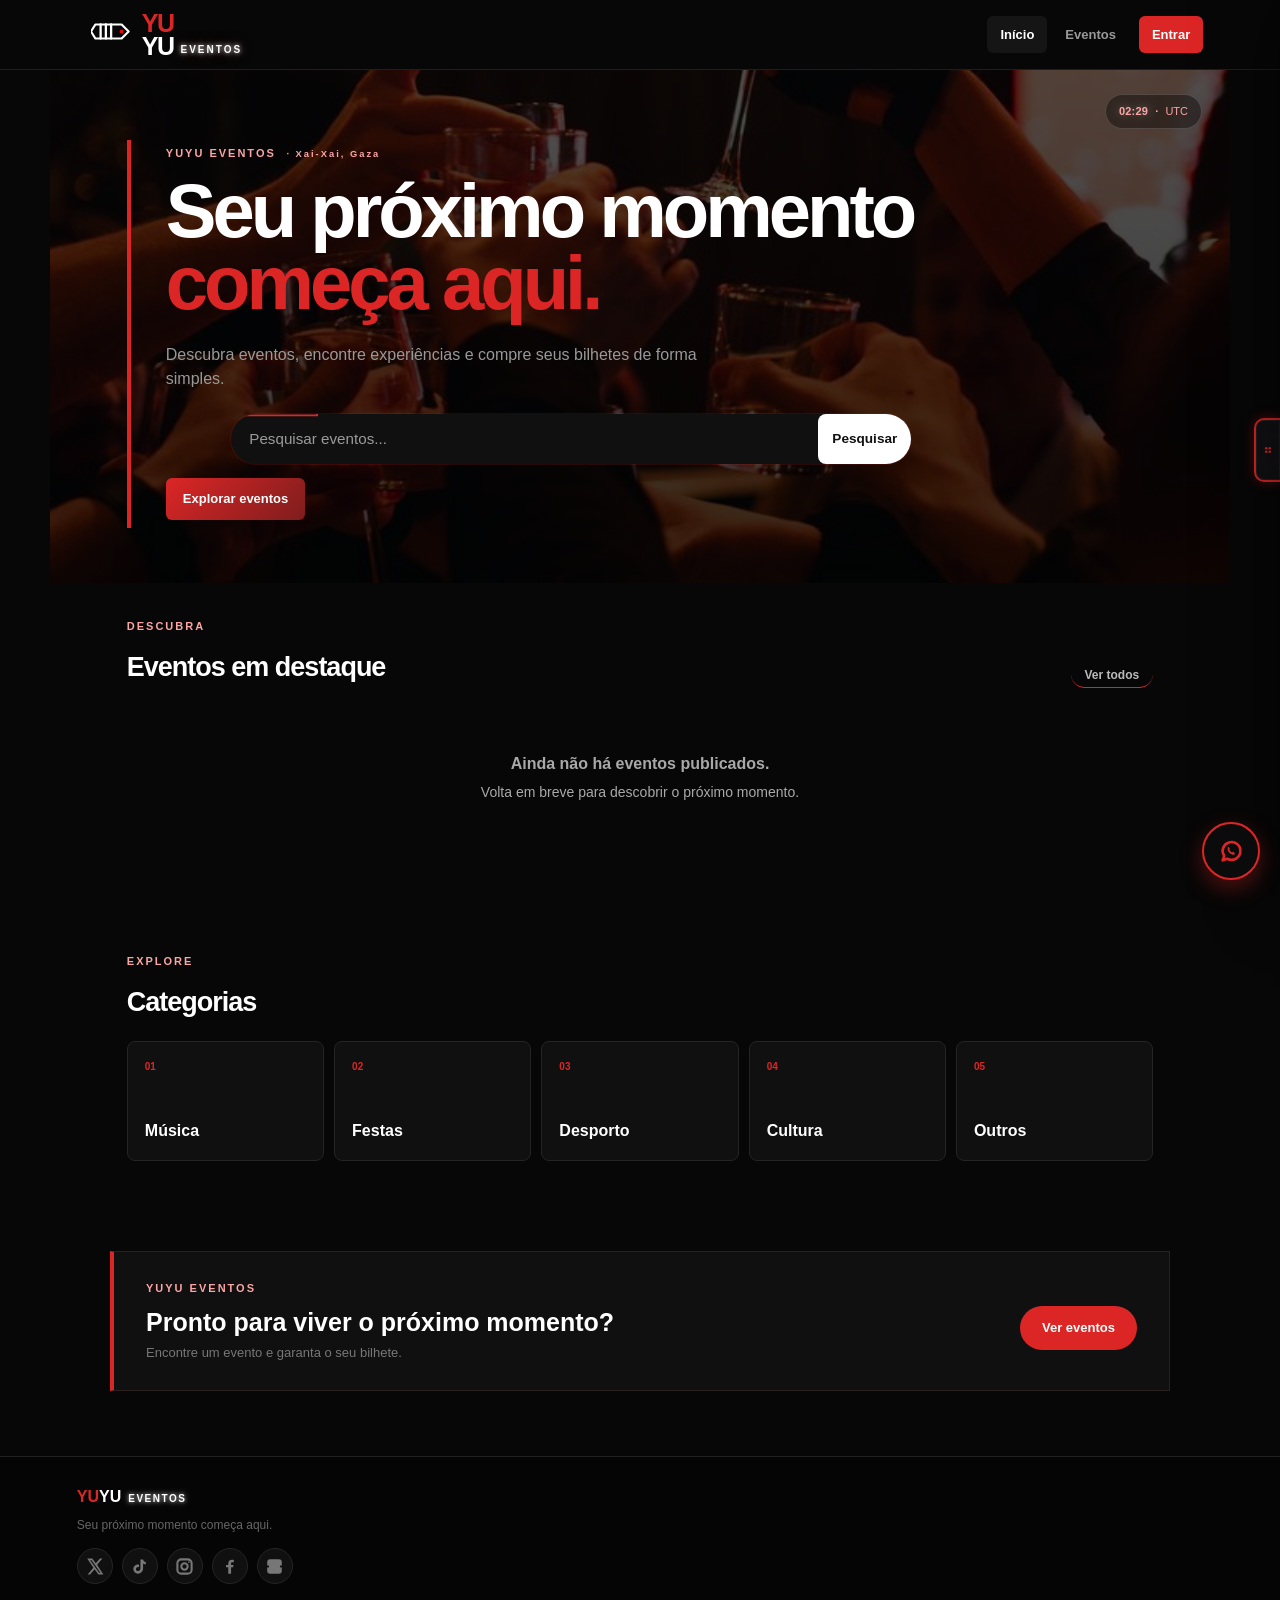
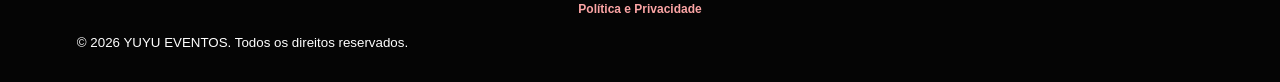
==== index.html @ 208d5412 "Menu: botao X para fechar" ====
<!DOCTYPE html>
<html lang="pt">
<head>
  <meta charset="UTF-8">
  <meta name="viewport" content="width=device-width, initial-scale=1.0">
  <meta name="description" content="YUYU EVENTOS — Seu próximo momento começa aqui.">
  <title>YUYU EVENTOS</title>
  <link rel="stylesheet" href="style.css?v=103">
</head>

<body>

  <header class="site-header">
    <a href="index.html" class="logo" aria-label="YUYU EVENTOS">
      <svg class="logo-mark" viewBox="0 0 48 40" aria-hidden="true">
        <path d="M5 8h30l8 8-8 8H5l-5-8 5-8Z"
              fill="none" stroke="currentColor" stroke-width="2.5"
              stroke-linejoin="round"/>
        <path d="M11 8v16M17 8v16M23 8v16"
              stroke="currentColor" stroke-width="2.6"
              stroke-linecap="round"/>
        <circle cx="35" cy="16" r="2.2" fill="#e50914"/>
      </svg>

      <span><b>YU</b><i>YU</i></span>
      <small>EVENTOS</small>
    </a>

    <nav class="desktop-nav">
      <a href="index.html" class="active">Início</a>
      <a href="eventos.html">Eventos</a>
      <a href="meus-bilhetes.html">Entrar</a>
  </nav>

    <button class="menu-toggle" id="menuToggle" aria-label="Abrir menu">
      <span></span>
      <span></span>
      <span></span>
    </button>
  </header>

  <nav class="mobile-menu" id="mobileMenu">
      <div class="menu-cabecalho">
    <div class="menu-cabecalho-logo">
      <strong><b>YU</b><i>YU</i></strong>
      <span>EVENTOS</span>
    </div>
    <button type="button" class="menu-fechar" id="menuFechar" aria-label="Fechar menu">
      <svg viewBox="0 0 24 24"><path d="M18 6 6 18M6 6l12 12"></path></svg>
    </button>
    <div class="menu-cabecalho-sub">Menu principal</div>
  </div>
  <a href="index.html" class="active">
      <svg viewBox="0 0 24 24" aria-hidden="true"><path d="M3 9l9-7 9 7v11a2 2 0 0 1-2 2H5a2 2 0 0 1-2-2z"></path><path d="M9 22V12h6v10"></path></svg>
      Início
    </a>
    <a href="eventos.html">
      <svg viewBox="0 0 24 24" aria-hidden="true"><rect x="3" y="4" width="18" height="18" rx="2"></rect><path d="M16 2v4M8 2v4M3 10h18"></path></svg>
      Eventos
    </a>
    <a href="meus-bilhetes.html">
      <svg viewBox="0 0 24 24" aria-hidden="true"><path d="M3 9a3 3 0 0 1 3-3h12a3 3 0 0 1 3 3v1a2 2 0 0 0 0 4v1a3 3 0 0 1-3 3H6a3 3 0 0 1-3-3v-1a2 2 0 0 0 0-4V9z"></path><path d="M14 6v12"></path></svg>
      Entrar
    </a>

    <button type="button" class="menu-acordeao-toggle" id="menuCatToggle" aria-expanded="false">
      <span>Categorias</span>
      <svg viewBox="0 0 24 24" class="menu-acordeao-svg" aria-hidden="true">
        <path d="M6 9l6 6 6-6"></path>
      </svg>
    </button>

    <div class="menu-acordeao-conteudo" id="menuCatConteudo">
      <a href="eventos.html?categoria=musica">
        <svg viewBox="0 0 24 24" aria-hidden="true"><path d="M9 18V5l12-2v13"></path><circle cx="6" cy="18" r="3"></circle><circle cx="18" cy="16" r="3"></circle></svg>
        Música
      </a>
      <a href="eventos.html?categoria=festas">
        <svg viewBox="0 0 24 24" aria-hidden="true"><path d="M2 22l3-9 9-9 4 4-9 9-7 5z"></path><path d="M14 4l3 3"></path><path d="M18 2l4 4"></path></svg>
        Festas
      </a>
      <a href="eventos.html?categoria=desporto">
        <svg viewBox="0 0 24 24" aria-hidden="true"><circle cx="12" cy="12" r="10"></circle><path d="M2 12h20M12 2a15 15 0 0 1 0 20M12 2a15 15 0 0 0 0 20"></path></svg>
        Desporto
      </a>
      <a href="eventos.html?categoria=cultura">
        <svg viewBox="0 0 24 24" aria-hidden="true"><path d="M12 3l8 4-8 4-8-4 8-4z"></path><path d="M4 11l8 4 8-4"></path><path d="M4 15l8 4 8-4"></path></svg>
        Cultura
      </a>
    </div>

    <a href="politica.html" class="menu-link-politica">
      <svg viewBox="0 0 24 24" aria-hidden="true">
        <path d="M14 2H6a2 2 0 0 0-2 2v16a2 2 0 0 0 2 2h12a2 2 0 0 0 2-2V8z"></path>
        <path d="M14 2v6h6"></path>
        <path d="M9 15l2 2 4-4"></path>
      </svg>
      Política e Privacidade
    </a>

    <div class="menu-footer">
      <div class="footer-logo">
        <strong><b>YU</b><i>YU</i></strong>
        <span>EVENTOS</span>
      </div>

      <p class="menu-footer-tag">Seu próximo momento começa aqui.</p>

      <div class="footer-links">
        <button type="button" aria-label="X" title="X">
          <svg viewBox="0 0 24 24" aria-hidden="true"><path d="M18.9 2H22l-6.77 7.74L23.2 22h-6.24l-4.89-6.39L6.48 22H3.36l7.24-8.28L2.8 2h6.4l4.42 5.84L18.9 2Zm-1.1 17.9h1.73L8.28 3.98H6.43L17.8 19.9Z"/></svg>
        </button>
        <button type="button" aria-label="TikTok" title="TikTok">
          <svg viewBox="0 0 24 24" aria-hidden="true"><path d="M16.6 3c.3 1.8 1.3 3 3.4 3.2v3.1c-1.3-.1-2.5-.5-3.5-1.2v6.2c0 4.1-2.8 6.7-6.4 6.7-3.5 0-5.9-2.5-5.9-5.7 0-3.4 2.7-5.9 6.2-5.9.3 0 .7 0 1 .1v3.2c-.3-.1-.6-.2-1-.2-1.6 0-2.9 1-2.9 2.7 0 1.5 1.1 2.6 2.7 2.6 1.8 0 3-1.2 3-3.5V3h3.4Z"/></svg>
        </button>
        <button type="button" aria-label="Instagram" title="Instagram">
          <svg viewBox="0 0 24 24" fill="none" aria-hidden="true">
            <rect x="3" y="3" width="18" height="18" rx="5" stroke="currentColor" stroke-width="2.6"/>
            <circle cx="12" cy="12" r="4" stroke="currentColor" stroke-width="2.6"/>
            <circle cx="17.5" cy="6.5" r="1" fill="currentColor"/>
          </svg>
        </button>
        <button type="button" aria-label="Facebook" title="Facebook">
          <svg viewBox="0 0 24 24" aria-hidden="true"><path d="M14 21v-8h2.7l.4-3H14V8.1c0-.9.3-1.6 1.7-1.6h1.8V3.8c-.8-.1-1.6-.2-2.4-.2-2.8 0-4.7 1.7-4.7 4.8V10H7.6v3h2.8v8H14Z"/></svg>
        </button>
      </div>

      <small class="menu-footer-copy">© 2026 YUYU EVENTOS. Todos os direitos reservados.</small>
    </div>
  </nav>

  <main>

    <section class="hero">
      <div class="hero-location" id="heroLocation">
        <span class="hero-location-time" id="heroTime">--:--</span>
        <span class="hero-location-separator">·</span>
        <span id="heroPlace">TESTE GPS...</span>
      </div>

      <div class="hero-content">
        <span class="hero-label">YUYU EVENTOS</span>

        <h1>
          Seu próximo momento
          <strong>começa aqui.</strong>
        </h1>

        <p>
          Descubra eventos, encontre experiências
          e compre seus bilhetes de forma simples.
        </p>

        <form class="search-box" id="searchForm">
          <input
            type="search"
            id="searchInput"
            placeholder="Pesquisar eventos..."
            autocomplete="off"
          >
          <button type="submit">Pesquisar</button>
        </form>

        <a href="eventos.html" class="hero-button">
          Explorar eventos
        </a>
      </div>
    </section>

    <section class="section">
      <div class="section-heading">
        <div>
          <span class="section-label">DESCUBRA</span>
          <h2>Eventos em destaque</h2>
        </div>

        <a href="eventos.html" class="see-all">Ver todos</a>
      </div>

      <div class="events-grid" id="featuredEvents">
      </div>
    </section>

    <section class="categories">
      <div class="section-heading">
        <div>
          <span class="section-label">EXPLORE</span>
          <h2>Categorias</h2>
        </div>
      </div>

      <div class="categories-grid">
        <a href="eventos.html?categoria=musica" class="category-card">
          <span>01</span>
          <h3>Música</h3>
        </a>

        <a href="eventos.html?categoria=festas" class="category-card">
          <span>02</span>
          <h3>Festas</h3>
        </a>

        <a href="eventos.html?categoria=desporto" class="category-card">
          <span>03</span>
          <h3>Desporto</h3>
        </a>

        <a href="eventos.html?categoria=cultura" class="category-card">
          <span>04</span>
          <h3>Cultura</h3>
        </a>

        <a href="eventos.html?categoria=outros" class="category-card">
          <span>05</span>
          <h3>Outros</h3>
        </a>
      </div>
    </section>

    <section class="cta-section">
      <div>
        <span class="section-label">YUYU EVENTOS</span>
        <h2>Pronto para viver o próximo momento?</h2>
        <p>Encontre um evento e garanta o seu bilhete.</p>
      </div>

      <a href="eventos.html" class="hero-button">
        Ver eventos
      </a>
    </section>

  </main>

  

    <footer class="site-footer">
    <div class="footer-logo">
      <strong><b>YU</b><i>YU</i></strong>
      <span>EVENTOS</span>
    </div>
    <p>Seu próximo momento começa aqui.</p>
    <div class="footer-links">
      <button type="button" aria-label="X" title="X">
        <svg viewBox="0 0 24 24" aria-hidden="true"><path d="M18.9 2H22l-6.77 7.74L23.2 22h-6.24l-4.89-6.39L6.48 22H3.36l7.24-8.28L2.8 2h6.4l4.42 5.84L18.9 2Zm-1.1 17.9h1.73L8.28 3.98H6.43L17.8 19.9Z"/></svg>
      </button>
      <button type="button" aria-label="TikTok" title="TikTok">
        <svg viewBox="0 0 24 24" aria-hidden="true"><path d="M16.6 3c.3 1.8 1.3 3 3.4 3.2v3.1c-1.3-.1-2.5-.5-3.5-1.2v6.2c0 4.1-2.8 6.7-6.4 6.7-3.5 0-5.9-2.5-5.9-5.7 0-3.4 2.7-5.9 6.2-5.9.3 0 .7 0 1 .1v3.2c-.3-.1-.6-.2-1-.2-1.6 0-2.9 1-2.9 2.7 0 1.5 1.1 2.6 2.7 2.6 1.8 0 3-1.2 3-3.5V3h3.4Z"/></svg>
      </button>
      <button type="button" aria-label="Instagram" title="Instagram">
        <svg viewBox="0 0 24 24" fill="none" aria-hidden="true">
          <rect x="3" y="3" width="18" height="18" rx="5" stroke="currentColor" stroke-width="2.6"/>
          <circle cx="12" cy="12" r="4" stroke="currentColor" stroke-width="2.6"/>
          <circle cx="17.5" cy="6.5" r="1" fill="currentColor"/>
        </svg>
      </button>
      <button type="button" aria-label="Facebook" title="Facebook">
        <svg viewBox="0 0 24 24" aria-hidden="true"><path d="M14 21v-8h2.7l.4-3H14V8.1c0-.9.3-1.6 1.7-1.6h1.8V3.8c-.8-.1-1.6-.2-2.4-.2-2.8 0-4.7 1.7-4.7 4.8V10H7.6v3h2.8v8H14Z"/></svg>
      </button>
      <button type="button" aria-label="Meus bilhetes" title="Meus bilhetes" onclick="window.location.href='meus-bilhetes.html'">
        <svg viewBox="0 0 24 24" fill="none" aria-hidden="true">
          <path d="M4 6.5A2.5 2.5 0 0 1 6.5 4h11A2.5 2.5 0 0 1 20 6.5v3a2 2 0 0 0 0 5v3a2.5 2.5 0 0 1-2.5 2.5h-11A2.5 2.5 0 0 1 4 17.5v-3a2 2 0 0 0 0-5v-3Z" stroke="currentColor" stroke-width="2.5"/>
          <path d="M9 8v8M12 8v8M15 8v8" stroke="currentColor" stroke-width="2.2"/>
        </svg>
      </button>
    </div>
    <a href="politica.html" class="footer-legal">Política e Privacidade</a>
    <small>© 2026 YUYU EVENTOS. Todos os direitos reservados.</small>
  </footer>

<script src="https://cdn.jsdelivr.net/npm/tesseract.js@5/dist/tesseract.min.js"></script>
<script src="index-eventos.js?v=300"></script>
<script src="viewer.js?v=1"></script>
<script src="nav-cliente.js?v=2"></script>
<script src="main.js?v=3"></script>

  <!-- Janela de chat WhatsApp -->
  <div class="whatsapp-chat" id="whatsappChat" aria-hidden="true">
    <div class="whatsapp-chat-header">
      <div>
        <strong>YUYU CHAT</strong>
        <span>Fale com a YUYU EVENTOS</span>
      </div>
      <button type="button" id="closeWhatsappChat" aria-label="Fechar">×</button>
    </div>

    <div class="whatsapp-chat-body">
      <p>Olá! Como podemos ajudar?</p>

      <div class="whatsapp-composer">
        <textarea
          id="whatsappMessage"
          placeholder="Escreva a sua pergunta ou mensagem..."
          maxlength="1000"
        ></textarea>

        <button type="button" id="sendWhatsappMessage" aria-label="Enviar mensagem">
          <svg viewBox="0 0 24 24" aria-hidden="true">
            <path
              d="M4 4.8L20 12 4 19.2 7.2 12 4 4.8Z"
              fill="currentColor"
            />
            <path
              d="M7.2 12H19"
              fill="none"
              stroke="currentColor"
              stroke-width="2.2"
              stroke-linecap="round"
            />
          </svg>
        </button>
      </div>
    </div>
  </div>

  <button class="floating-message" aria-label="Enviar mensagem">
    <svg viewBox="0 0 24 24" fill="none" xmlns="http://www.w3.org/2000/svg" aria-hidden="true">
      <path d="M20.5 11.5a8.5 8.5 0 0 1-12.55 7.46L3.5 20.5l1.54-4.24A8.5 8.5 0 1 1 20.5 11.5Z"
        stroke="currentColor" stroke-width="2.5" stroke-linecap="round" stroke-linejoin="round"/>
      <path d="M8.2 7.8c.3-.4.65-.4.95-.1l1.05 1.05c.25.25.3.55.12.85l-.45.75c.55 1.1 1.45 2 2.55 2.55l.75-.45c.3-.18.6-.13.85.12l1.05 1.05c.3.3.3.65-.1.95-.55.45-1.2.7-1.9.5-2.25-.65-4.15-2.55-4.8-4.8-.2-.7.05-1.35.5-1.9Z"
        fill="currentColor"/>
    </svg>
  </button>

<script src="temas.js?v=2"></script>
<script src="hero-config.js?v=2"></script>
<script src="edge-panel.js?v=5"></script>

<script>
  (function () {
    var btn = document.getElementById('menuCatToggle');
    var cont = document.getElementById('menuCatConteudo');
    if (!btn || !cont) return;
    btn.addEventListener('click', function (ev) {
      ev.preventDefault();
      ev.stopPropagation();
      var aberto = cont.classList.toggle('is-aberto');
      btn.classList.toggle('is-aberto', aberto);
      btn.setAttribute('aria-expanded', aberto ? 'true' : 'false');
    });
  })();
</script>
</body>
</html>
---- style.css ----
/* ===== SISTEMA DE TEMAS ===== */
:root,
html[data-tema="vermelho"] {
  --cor-primaria: #dc2626;
  --cor-escura: #7f1d1d;
  --cor-clara: #fca5a5;
  --cor-brilho: rgba(220, 38, 38, .35);
  --rgb-primaria: 220, 38, 38;
  --cor-pulse: rgba(220, 38, 38, 0.75);
}

html[data-tema="laranja"] {
  --cor-primaria: #f97316;
  --cor-escura: #9a3412;
  --cor-clara: #fdba74;
  --cor-brilho: rgba(249, 115, 22, .35);
  --rgb-primaria: 249, 115, 22;
}

html[data-tema="castanho"] {
  --cor-primaria: #a16207;
  --cor-escura: #713f12;
  --cor-clara: #fde047;
  --cor-brilho: rgba(161, 98, 7, .35);
  --rgb-primaria: 161, 98, 7;
}



html[data-tema="azul"] {
  --cor-primaria: #2563eb;
  --cor-escura: #1e3a8a;
  --cor-clara: #93c5fd;
  --cor-brilho: rgba(37, 99, 235, .35);
  --rgb-primaria: 37, 99, 235;
}

:root {
  --bg: #070707;
  --card: #111111;
  --card-2: #151515;
  --border: #252525;
  --red: var(--cor-primaria, #dc2626);
  --white: #ffffff;
  --muted: #929292;
}

* {
  box-sizing: border-box;
  margin: 0;
  padding: 0;
}

html {
  scroll-behavior: smooth;
}

body {
  background: var(--bg);
  color: var(--white);
  font-family: Arial, Helvetica, sans-serif;
  line-height: 1.5;
}

a {
  color: inherit;
  text-decoration: none;
  border-radius: 999px;
  padding: 6px 14px;
}

button,
input {
  font: inherit;
}

/* HEADER */

.site-header {
  height: 70px;
  padding: 0 6%;
  display: flex;
  align-items: center;
  justify-content: space-between;
  border-bottom: 1px solid #1e1e1e;
  background: #070707;
  position: sticky;
  top: 0;
  z-index: 100;
}

.logo {
  display: flex;
  align-items: baseline;
  gap: 8px;
}

.logo span {
  font-size: 25px;
  font-weight: 900;
  letter-spacing: -1.5px;
}

.logo span b {
  color: var(--red);
}

.logo span i {
  color: white;
  font-style: normal;
}

.logo small {
  color: #aaa;
  font-size: 10px;
  font-weight: 800;
  letter-spacing: 2px;
}

.desktop-nav {
  display: flex;
  gap: 5px;
  align-items: center;
}

.desktop-nav a {
  color: #999;
  padding: 9px 13px;
  border-radius: 6px;
  font-size: 13px;
  font-weight: 700;
}

.desktop-nav a:hover,
.desktop-nav a.active {
  color: white;
  background: #151515;
}

.desktop-nav a:last-child {
  background: var(--red);
  color: white;
  margin-left: 5px;
}

.menu-toggle {
  display: none;
  width: 42px;
  height: 40px;
  background: #111;
  border: 1px solid #292929;
  border-radius: 7px;
  padding: 9px;
}

.menu-toggle span {
  display: block;
  height: 2px;
  background: white;
  margin: 5px 0;
}

/* MOBILE MENU */

.mobile-menu {
  display: none;
}

/* HERO */

.hero {
  max-width: 1180px;
  margin: auto;
  padding: 70px 6% 55px;
}

.hero-content {
  max-width: 850px;
  border-left: 4px solid var(--red);
  padding: 5px 0 8px 35px;
}

.hero-label,
.section-label {
  display: block;
  color: var(--red);
  font-size: 11px;
  font-weight: 900;
  letter-spacing: 2px;
  margin-bottom: 13px;
}

.hero h1 {
  max-width: 780px;
  font-size: clamp(44px, 7vw, 76px);
  line-height: .96;
  letter-spacing: -4px;
  font-weight: 900;
}

.hero h1 strong {
  display: block;
  color: var(--red);
}

.hero p {
  max-width: 570px;
  color: #999;
  margin: 23px 0;
  font-size: 16px;
}

/* SEARCH */

.search-box {
  max-width: 610px;
  height: 50px;
  display: flex;
  border: 1px solid #303030;
  background: #101010;
  border-radius: 7px;
  overflow: hidden;
}

.search-box input {
  flex: 1;
  min-width: 0;
  border: 0;
  outline: 0;
  background: transparent;
  color: white;
  padding: 0 15px;
}

.search-box input::placeholder {
  color: #666;
}

.search-box button {
  border: 0;
  background: var(--red);
  color: white;
  padding: 0 19px;
  font-weight: 800;
  cursor: pointer;
}

.hero-button,
.hero-button:visited,
.hero-button:hover,
.hero-button:active {
  display: inline-block;
  margin-top: 14px;
  background: var(--red) !important;
  color: #fff !important;
  padding: 11px 17px;
  border-radius: 6px;
  font-size: 13px;
  font-weight: 900;
  text-decoration: none;
}

/* SECTIONS */

.section {
  max-width: 1180px;
  margin: auto;
  padding: 35px 6%;
}

.section-heading {
  display: flex;
  justify-content: space-between;
  align-items: end;
  margin-bottom: 18px;
}

.section-heading h2 {
  font-size: 27px;
  letter-spacing: -1px;
}

.see-all {
  color: #bbb;
  font-size: 12px;
  font-weight: 800;
  border-bottom: 1px solid var(--red);
  padding-bottom: 3px;
}

/* EVENTS */

.events-grid {
  display: grid;
  grid-template-columns: repeat(2, 1fr);
  gap: 15px;
}

.event-card {
  display: grid;
  grid-template-columns: 190px 1fr;
  min-height: 205px;
  background: var(--card);
  border: 1px solid var(--border);
  border-radius: 9px;
  overflow: hidden;
  transition: .2s;
}

.event-card:hover {
  border-color: #444;
  transform: translateY(-2px);
}

.event-image {
  min-height: 205px;
  display: flex;
  align-items: end;
  padding: 14px;
  background:
    linear-gradient(145deg, #252525, #0d0d0d);
  position: relative;
}

.event-image::before {
  content: "";
  position: absolute;
  width: 80px;
  height: 80px;
  border: 14px solid var(--red);
  border-radius: 50%;
  top: 35px;
  left: 40px;
  opacity: .8;
}

.event-image span {
  position: relative;
  z-index: 2;
  color: white;
  font-size: 9px;
  font-weight: 900;
  letter-spacing: 1px;
}

.event-info {
  padding: 19px;
  display: flex;
  flex-direction: column;
}

.event-category {
  color: var(--red);
  font-size: 10px;
  font-weight: 900;
  text-transform: uppercase;
  letter-spacing: 1px;
}

.event-info h3 {
  font-size: 20px;
  margin: 7px 0 8px;
  line-height: 1.1;
}

.event-meta {
  color: #777;
  font-size: 12px;
}

.event-bottom {
  margin-top: auto;
  padding-top: 15px;
  display: flex;
  justify-content: space-between;
  align-items: center;
}

.event-bottom strong {
  font-size: 15px;
}

.event-bottom a {
  background: #202020;
  padding: 8px 11px;
  border-radius: 5px;
  font-size: 10px;
  font-weight: 900;
}

.event-bottom a:hover {
  background: var(--red);
}

/* CATEGORIES */

.categories {
  max-width: 1180px;
  margin: auto;
  padding: 35px 6%;
}

.categories-grid {
  display: grid;
  grid-template-columns: repeat(5, 1fr);
  gap: 10px;
}

.category-card {
  min-height: 120px;
  padding: 17px;
  border: 1px solid #242424;
  background: #101010;
  border-radius: 8px;
  display: flex;
  flex-direction: column;
  justify-content: space-between;
  transition: .2s;
}

.category-card span {
  color: var(--red);
  font-size: 10px;
  font-weight: 900;
}

.category-card h3 {
  font-size: 16px;
}

.category-card:hover {
  border-color: var(--red);
  background: #151515;
}

/* CTA */

.cta-section {
  max-width: 1060px;
  margin: 55px auto 65px;
  padding: 28px 32px;
  border: 1px solid #2a2020;
  border-left: 4px solid var(--red);
  background: #101010;
  display: flex;
  align-items: center;
  justify-content: space-between;
  gap: 25px;
}

.cta-section h2 {
  font-size: 25px;
  line-height: 1.1;
  margin-bottom: 6px;
}

.cta-section p {
  color: #777;
  font-size: 13px;
}

/* FOOTER */

.site-footer {
  border-top: 1px solid #202020;
  padding: 28px 6%;
  background: #050505;
}

.footer-logo {
  display: flex;
  gap: 7px;
  align-items: baseline;
  margin-bottom: 7px;
}

.footer-logo strong {
  color: var(--red);
}

.footer-logo span {
  color: #aaa;
  font-size: 10px;
  font-weight: 800;
  letter-spacing: 1.5px;
}

.site-footer p {
  color: #666;
  font-size: 12px;
}

.footer-links {
  display: flex;
  gap: 14px;
  margin-top: 13px;
}

.footer-links a {
  color: #777;
  font-size: 11px;
}

/* MOBILE */

@media (max-width: 800px) {

  .site-header {
    height: 62px;
    padding: 0 16px;
  }

  .desktop-nav {
    display: none;
  }

  .menu-toggle {
    display: block;
  }

.hero {
    padding: 45px 18px 30px;
  }

  .hero-content {
    padding-left: 22px;
  }

  .hero h1 {
    font-size: 47px;
    letter-spacing: -2.5px;
  }

  .hero p {
    font-size: 14px;
  }

  .section,
  .categories {
    padding-left: 18px;
    padding-right: 18px;
  }

  .events-grid {
    grid-template-columns: 1fr;
  }

  .categories-grid {
    grid-template-columns: repeat(2, 1fr);
  }

  .cta-section {
    margin-left: 18px;
    margin-right: 18px;
    padding: 24px;
    display: block;
  }

  .cta-section .hero-button {
    margin-top: 18px;
  }
}

@media (max-width: 480px) {

  .logo span {
    font-size: 21px;
  }

  .logo small {
    font-size: 8px;
  }

  .hero h1 {
    font-size: 40px;
  }

  .search-box {
    height: 47px;
  }

  .search-box button {
    padding: 0 12px;
    font-size: 12px;
  }

  .event-card {
    grid-template-columns: 115px 1fr;
  }

  .event-image {
    min-height: 175px;
  }

  .event-info {
    padding: 14px;
  }

  .event-info h3 {
    font-size: 16px;
  }

  .event-meta {
    font-size: 11px;
  }

  .categories-grid {
    gap: 8px;
  }

  .category-card {
    min-height: 90px;
  }
}

/* BOTÃO FLUTUANTE DE MENSAGEM */

.floating-message {
  position: fixed;
  right: 20px;
  bottom: 20px;
  z-index: 9999;

  width: 58px;
  height: 58px;

  border: 2px solid var(--cor-primaria, #dc2626);
  border-radius: 50%;

  background: #0b0b0b;
  color: var(--cor-primaria, #dc2626);

  display: flex;
  align-items: center;
  justify-content: center;

  cursor: pointer;

  box-shadow: 0 8px 25px rgba(0, 0, 0, .5);

  transition:
    transform .2s ease,
    background .2s ease,
    box-shadow .2s ease;
}

.floating-message svg {
  width: 25px;
  height: 25px;
}

.floating-message:hover {
  background: var(--cor-primaria, #dc2626);
  color: #ffffff;
  transform: translateY(-3px);
  box-shadow: 0 10px 30px rgba(var(--rgb-primaria, 220, 38, 38), .3);
}

.floating-message:active {
  transform: scale(.94);
}

@media (max-width: 480px) {
  .floating-message {
    width: 52px;
    height: 52px;
    right: 15px;
    bottom: 15px;
  }

  .floating-message svg {
    width: 22px;
    height: 22px;
  }
}

.floating-message {
  overflow: hidden;
  isolation: isolate;
}

.floating-message::before {
  content: "";
  position: absolute;
  width: 90px;
  height: 90px;
  border-radius: 50%;
  background:
    repeating-conic-gradient(
      from 0deg,
      var(--cor-primaria, #dc2626) 0deg 5deg,
      transparent 5deg 13deg
    );
  animation: blackhole-spin 4s linear infinite;
  z-index: -2;
}

.floating-message::after {
  content: "";
  position: absolute;
  width: 34px;
  height: 34px;
  border-radius: 50%;
  background: #000;
  box-shadow:
    0 0 8px var(--cor-primaria, #dc2626),
    0 0 16px rgba(var(--rgb-primaria, 220, 38, 38), .8);
  z-index: -1;
}

.floating-message svg {
  position: relative;
  z-index: 2;
}

@keyframes blackhole-spin {
  from {
    transform: rotate(0deg);
  }

  to {
    transform: rotate(360deg);
  }
}

.footer-links {
  display: flex;
  align-items: center;
  gap: 9px;
  margin-top: 14px;
}

.footer-links a {
  width: 36px;
  height: 36px;
  display: flex;
  align-items: center;
  justify-content: center;
  color: #777;
  background: #101010;
  border: 1px solid #252525;
  border-radius: 50%;
  transition: .2s ease;
}

.footer-links a:hover {
  color: var(--red);
  border-color: var(--red);
  transform: translateY(-2px);
}

.footer-links svg {
  width: 17px;
  height: 17px;
  fill: currentColor;
}

.footer-links a:nth-child(3) svg {
  fill: none;
}

@media (max-width: 480px) {
  .footer-links a {
    width: 34px;
    height: 34px;
  }

  .footer-links svg {
    width: 16px;
    height: 16px;
  }
}

.footer-logo strong b {
  color: var(--red);
  font-style: normal;
}

.footer-logo strong i {
  color: #fff;
  font-style: normal;
}

.footer-logo span {
  color: #fff;
}

.search-box {
  border-radius: 999px;
  overflow: hidden;
}

.search-box input {
  border-radius: 999px 0 0 999px;
}

.search-box button {
  border-radius: 0 999px 999px 0;
}

.search-box {
  border: 2px solid var(--red);
  box-shadow: 0 0 0 1px rgba(var(--rgb-primaria, 220, 38, 38), .15);
}

.search-box:focus-within {
  box-shadow: 0 0 0 2px rgba(var(--rgb-primaria, 220, 38, 38), .18);
}

.search-box {
  position: relative;
  border: none;
  overflow: hidden;
}

.search-box::before {
  content: "";
  position: absolute;
  width: 70px;
  height: 2px;
  background: var(--cor-primaria, #dc2626);
  border-radius: 999px;
  top: 0;
  left: 0;
  z-index: 5;
  animation: search-line 4s linear infinite;
}

@keyframes search-line {
  0% {
    left: 0;
    top: 0;
    width: 70px;
    height: 2px;
  }

  24% {
    left: calc(100% - 70px);
    top: 0;
    width: 70px;
    height: 2px;
  }

  25% {
    left: calc(100% - 2px);
    top: 0;
    width: 2px;
    height: 70px;
  }

  49% {
    left: calc(100% - 2px);
    top: calc(100% - 70px);
    width: 2px;
    height: 70px;
  }

  50% {
    left: calc(100% - 70px);
    top: calc(100% - 2px);
    width: 70px;
    height: 2px;
  }

  74% {
    left: 0;
    top: calc(100% - 2px);
    width: 70px;
    height: 2px;
  }

  75% {
    left: 0;
    top: calc(100% - 70px);
    width: 2px;
    height: 70px;
  }

  99% {
    left: 0;
    top: 0;
    width: 2px;
    height: 70px;
  }

  100% {
    left: 0;
    top: 0;
    width: 70px;
    height: 2px;
  }
}
  50% {
    left: calc(100% - 70px);
    top: calc(100% - 2px);
  }
  75% {
    left: 0;
    top: calc(100% - 2px);
  }
  100% {
    left: 0;
    top: 0;
  }
}

/* Linha vermelha seguindo perfeitamente a curva da pesquisa */
.search-box {
  position: relative;
  border: 2px solid transparent;
  border-radius: 999px;
  overflow: hidden;
  isolation: isolate;
}

.search-box::before {
  content: "";
  position: absolute;
  inset: -2px;
  border-radius: inherit;
  padding: 2px;
  background: conic-gradient(
    from 0deg,
    transparent 0deg 345deg,
    var(--cor-primaria, #dc2626) 345deg 360deg
  );
  -webkit-mask:
    linear-gradient(#000 0 0) content-box,
    linear-gradient(#000 0 0);
  -webkit-mask-composite: xor;
  mask-composite: exclude;
  animation: search-border-spin 3s linear infinite;
  pointer-events: none;
  z-index: 5;
}

@keyframes search-border-spin {
  to {
    transform: rotate(360deg);
  }
}

.search-box input,
.search-box button {
  position: relative;
  z-index: 2;
}


/* CORREÇÃO FINAL DA LINHA DA PESQUISA */
.search-box::before {
  content: "";
  position: absolute;
  inset: 0;
  width: 100%;
  height: 100%;
  border-radius: 999px;
  padding: 2px;
  background: conic-gradient(
    from 0deg,
    transparent 0deg,
    transparent 330deg,
    var(--cor-primaria, #dc2626) 350deg,
    var(--cor-primaria, #dc2626) 360deg
  );
  -webkit-mask:
    linear-gradient(#fff 0 0) content-box,
    linear-gradient(#fff 0 0);
  -webkit-mask-composite: xor;
  mask-composite: exclude;
  animation: search-border 3s linear infinite;
  pointer-events: none;
  z-index: 10;
}

@keyframes search-border {
  to {
    transform: rotate(360deg);
  }
}

.search-box input,
.search-box button {
  position: relative;
  z-index: 11;
}


/* REMOVE EFEITOS ANTIGOS DA LINHA */
.search-box::before {
  content: "";
  position: absolute;
  top: 0;
  left: -70px;
  width: 70px;
  height: 2px;
  background: var(--cor-primaria, #dc2626);
  border-radius: 999px;
  z-index: 20;
  animation: linha-contorno 4s linear infinite;
  pointer-events: none;
}

@keyframes linha-contorno {
  0% {
    left: 0;
    top: 0;
    width: 70px;
    height: 2px;
  }

  23% {
    left: calc(100% - 70px);
    top: 0;
    width: 70px;
    height: 2px;
  }

  25% {
    left: calc(100% - 2px);
    top: 2px;
    width: 2px;
    height: 30px;
  }

  48% {
    left: calc(100% - 2px);
    top: calc(100% - 32px);
    width: 2px;
    height: 30px;
  }

  50% {
    left: calc(100% - 70px);
    top: calc(100% - 2px);
    width: 70px;
    height: 2px;
  }

  73% {
    left: 0;
    top: calc(100% - 2px);
    width: 70px;
    height: 2px;
  }

  75% {
    left: 0;
    top: calc(100% - 32px);
    width: 2px;
    height: 30px;
  }

  98% {
    left: 0;
    top: 0;
    width: 2px;
    height: 30px;
  }

  100% {
    left: 0;
    top: 0;
    width: 70px;
    height: 2px;
  }
}


/* LINHA PEQUENA SEGUINDO O CONTORNO ARREDONDADO */
.search-box::before {
  content: "";
  position: absolute;
  width: 55px;
  height: 2px;
  background: var(--cor-primaria, #dc2626);
  border-radius: 999px;
  top: 0;
  left: 0;
  z-index: 20;
  pointer-events: none;

  offset-path: inset(0 round 999px);
  offset-distance: 0%;
  offset-rotate: auto;
  animation: linha-redonda 4s linear infinite;
}

@keyframes linha-redonda {
  from {
    offset-distance: 0%;
  }

  to {
    offset-distance: 100%;
  }
}


/* Afinar a linha de contorno */
.search-box::before {
  width: 35px;
  height: 1px;
}


.search-box::before {
  width: 48px;
  height: 1px;
}


.search-box::before {
  width: 80px !important;
  height: 2px !important;
  min-width: 80px;
  min-height: 2px;
  background: var(--cor-primaria, #dc2626) !important;
  border-radius: 999px;
}


.search-box::before {
  width: 80px !important;
  height: 1px !important;
  min-width: 80px;
  min-height: 1px;
  border-radius: 0 !important;
}


.search-box::before {
  width: 120px !important;
  min-width: 120px;
  height: 1px !important;
  min-height: 1px;
}


.search-box::before {
  width: 120px !important;
  min-width: 120px;
  height: 1px !important;
  min-height: 1px;
}


/* Brilho suave no botão WhatsApp */
.floating-message {
  box-shadow:
    0 0 8px rgba(var(--rgb-primaria, 220, 38, 38), .35),
    0 0 18px rgba(var(--rgb-primaria, 220, 38, 38), .18),
    0 8px 25px rgba(0, 0, 0, .5);
}

.floating-message:hover {
  box-shadow:
    0 0 10px rgba(var(--rgb-primaria, 220, 38, 38), .5),
    0 0 24px rgba(var(--rgb-primaria, 220, 38, 38), .25),
    0 10px 30px rgba(var(--rgb-primaria, 220, 38, 38), .3);
}


/* Fundo de pessoas na seção principal */
.hero {
  position: relative;
  background:
    linear-gradient(rgba(0, 0, 0, .68), rgba(0, 0, 0, .78)),
    url("imagens/fundo-evento.jpeg") center center / cover no-repeat;
}

.hero-content {
  position: relative;
  z-index: 2;
}


/* Logo SVG YUYU EVENTOS */
.logo {
  display: inline-flex;
  align-items: center;
  gap: 9px;
}

.logo-mark {
  width: 42px;
  height: 36px;
  flex: 0 0 auto;
  color: #fff;
}

.logo > span {
  display: flex;
  flex-direction: column;
  line-height: .9;
}

.logo > span b {
  color: var(--cor-primaria, #dc2626);
}

.logo > span i {
  color: #fff;
  font-style: normal;
}

.logo small {
  align-self: flex-end;
  margin-left: -2px;
}

@media (max-width: 480px) {
  .logo {
    gap: 6px;
  }

  .logo-mark {
    width: 36px;
    height: 31px;
  }
}


/* Mais brilho no EVENTOS do logo */
.logo small {
  color: #fff !important;
  text-shadow:
    0 0 4px rgba(255,255,255,.75),
    0 0 10px rgba(255,255,255,.45),
    0 0 18px rgba(229,9,20,.35);
}

.footer-logo span {
  color: #fff !important;
  text-shadow:
    0 0 4px rgba(255,255,255,.7),
    0 0 10px rgba(255,255,255,.4);
}


/* Hora e localização no topo do hero */
.hero {
  position: relative;
}

.hero-location {
  position: absolute;
  top: 24px;
  right: 28px;
  z-index: 5;
  display: flex;
  align-items: center;
  gap: 7px;
  padding: 8px 13px;
  border: 1px solid rgba(255,255,255,.16);
  border-radius: 999px;
  background: rgba(0,0,0,.38);
  backdrop-filter: blur(8px);
  color: rgba(255,255,255,.78);
  font-size: 12px;
  letter-spacing: .2px;
}

.hero-location-time {
  color: #fff;
  font-weight: 700;
  text-shadow: 0 0 8px rgba(255,255,255,.35);
}

.hero-location-separator {
  color: var(--cor-primaria, #dc2626);
  font-weight: 700;
}

@media (max-width: 600px) {
  .hero-location {
    top: 16px;
    right: 16px;
    padding: 7px 10px;
    font-size: 11px;
  }
}


/* ===== CAIXAS DE EVENTOS ===== */

.event-card {
  overflow: hidden;
}

.event-image {
  position: relative;
  overflow: hidden;
  min-height: 220px;
}

.event-image img {
  display: block;
  width: 100%;
  height: 220px;
  object-fit: cover;
}

.event-info {
  padding: 18px;
}

.event-description {
  margin: 12px 0 16px;
  color: #bdbdbd;
  font-size: 0.92rem;
  line-height: 1.6;
}

.event-meta {
  line-height: 1.5;
}

@media (max-width: 600px) {
  .event-image,
  .event-image img {
    height: 200px;
    min-height: 200px;
  }

  .event-info {
    padding: 15px;
  }

  .event-description {
    font-size: 0.9rem;
    line-height: 1.55;
  }
}


/* ===== TAMANHO CONTROLADO DAS CAIXAS ===== */

.event-card {
  display: flex;
  flex-direction: column;
  overflow: hidden;
}

.event-image {
  width: 100%;
  height: 210px;
  min-height: 210px;
  overflow: hidden;
}

.event-image img {
  width: 100%;
  height: 100%;
  object-fit: cover;
  display: block;
}

.event-info {
  display: flex;
  flex-direction: column;
  padding: 16px;
}

.event-info h3 {
  display: -webkit-box;
  -webkit-box-orient: vertical;
  -webkit-line-clamp: 2;
  overflow: hidden;
}

.event-meta {
  display: -webkit-box;
  -webkit-box-orient: vertical;
  -webkit-line-clamp: 2;
  overflow: hidden;
}

.event-description {
  display: -webkit-box;
  -webkit-box-orient: vertical;
  -webkit-line-clamp: 3;
  overflow: hidden;
  margin: 10px 0 14px;
  line-height: 1.55;
}

.event-bottom {
  margin-top: auto;
}

/* Botão Ver mais da descrição */
.event-description-more {
  display: inline-block;
  margin-top: -8px;
  margin-bottom: 12px;
  color: #fff;
  font-size: 0.85rem;
  font-weight: 600;
  text-decoration: none;
}

.event-description-more:hover {
  text-decoration: underline;
}

@media (max-width: 600px) {
  .event-image {
    height: 190px;
    min-height: 190px;
  }

  .event-description {
    -webkit-line-clamp: 2;
  }
}


/* ===== JANELA DE DETALHES DO EVENTO ===== */

.event-modal {
  position: fixed;
  inset: 0;
  z-index: 9999;
  display: flex;
  align-items: center;
  justify-content: center;
  padding: 20px;
  visibility: hidden;
  opacity: 0;
  transition: opacity .25s ease, visibility .25s ease;
}

.event-modal.active {
  visibility: visible;
  opacity: 1;
}

.event-modal-overlay {
  position: absolute;
  inset: 0;
  background: rgba(0, 0, 0, .72);
}

.event-modal-box {
  position: relative;
  z-index: 2;
  width: min(700px, 100%);
  max-height: 90vh;
  overflow-y: auto;
  background: #fff;
  color: #111;
  border-radius: 18px;
  box-shadow: 0 20px 60px rgba(0,0,0,.35);
}

.event-modal-image {
  width: 100%;
  height: 300px;
  overflow: hidden;
}

.event-modal-image img {
  width: 100%;
  height: 100%;
  object-fit: cover;
  display: block;
}

.event-modal-content {
  padding: 24px;
}

.event-modal-category {
  font-size: .8rem;
  font-weight: 700;
  text-transform: uppercase;
  letter-spacing: .08em;
}

.event-modal-content h2 {
  margin: 8px 0 10px;
  font-size: 1.7rem;
}

.event-modal-meta {
  margin: 0 0 18px;
  font-weight: 600;
}

.event-modal-description {
  line-height: 1.7;
  margin: 0 0 22px;
}

.event-modal-bottom {
  display: flex;
  align-items: center;
  justify-content: space-between;
  gap: 15px;
}

.event-modal-bottom a {
  text-decoration: none;
}

.event-modal-close {
  position: absolute;
  top: 12px;
  right: 12px;
  z-index: 3;
  width: 40px;
  height: 40px;
  border: 0;
  border-radius: 50%;
  background: rgba(0,0,0,.75);
  color: #fff;
  font-size: 28px;
  line-height: 1;
  cursor: pointer;
}

body.modal-open {
  overflow: hidden;
}

@media (max-width: 600px) {
  .event-modal {
    padding: 12px;
  }

  .event-modal-box {
    max-height: 94vh;
    border-radius: 14px;
  }

  .event-modal-image {
    height: 220px;
  }

  .event-modal-content {
    padding: 18px;
  }

  .event-modal-content h2 {
    font-size: 1.4rem;
  }
}


/* ===== CARTAZ DO EVENTO ===== */

.event-image {
  width: 100%;
  height: 240px;
  min-height: 240px;
  display: flex;
  align-items: center;
  justify-content: center;
  overflow: hidden;
  background: #111;
}

.event-image img {
  width: 100%;
  height: 100%;
  object-fit: contain;
  object-position: center center;
  display: block;
}

/* Modal: cartaz centralizado e visível */
.event-modal-image {
  display: flex;
  align-items: center;
  justify-content: center;
  background: #111;
  height: auto;
  max-height: 70vh;
}

.event-modal-image img {
  width: 100%;
  height: auto;
  max-height: 70vh;
  object-fit: contain;
  object-position: center;
}

@media (max-width: 600px) {
  .event-image {
    height: 230px;
    min-height: 230px;
  }
}


/* ===== AJUSTE DO CARTAZ ===== */

.event-image {
  width: 100%;
  height: 240px;
  min-height: 240px;
  overflow: hidden;
  position: relative;
  display: block;
  background: #111;
}

.event-image img {
  width: 100%;
  height: 100%;
  display: block;
  object-fit: cover;
  object-position: center center;
}

@media (max-width: 600px) {
  .event-image {
    height: 220px;
    min-height: 220px;
  }
}


/* ===== BOTÃO VER MAIS ===== */

.event-description-more {
  appearance: none;
  border: 1px solid rgba(255,255,255,.35);
  border-radius: 10px;
  background: rgba(255,255,255,.08);
  color: #fff;
  padding: 10px 16px;
  min-height: 40px;
  display: inline-flex;
  align-items: center;
  justify-content: center;
  gap: 8px;
  font: inherit;
  font-size: .9rem;
  font-weight: 700;
  line-height: 1;
  cursor: pointer;
  text-decoration: none;
  transition:
    background .2s ease,
    border-color .2s ease,
    transform .2s ease,
    box-shadow .2s ease;
}

.event-description-more::after {
  content: "→";
  font-size: 1rem;
  transition: transform .2s ease;
}

.event-description-more:hover {
  background: #fff;
  color: #111;
  border-color: #fff;
  transform: translateY(-1px);
  box-shadow: 0 5px 16px rgba(0,0,0,.18);
}

.event-description-more:hover::after {
  transform: translateX(3px);
}

.event-description-more:active {
  transform: scale(.97);
}

.event-description-more:focus-visible {
  outline: 2px solid #fff;
  outline-offset: 3px;
}

@media (max-width: 600px) {
  .event-description-more {
    width: 100%;
    min-height: 42px;
    padding: 11px 16px;
  }
}


/* ===== VER MAIS — COMPACTO ===== */

.event-description-more {
  width: auto;
  min-width: 0;
  min-height: 0;
  height: 30px;
  padding: 0 9px;
  margin: 4px 0 10px;
  border-radius: 6px;
  gap: 4px;
  font-size: 0.72rem;
  font-weight: 600;
  line-height: 1;
}

.event-description-more::after {
  font-size: 0.75rem;
}

@media (max-width: 600px) {
  .event-description-more {
    width: auto;
    height: 30px;
    padding: 0 9px;
    font-size: 0.72rem;
  }
}


/* ===== PREÇOS NORMAL E VIP ===== */

.event-bottom {
  display: flex;
  align-items: center;
  justify-content: space-between;
  gap: 10px;
}

.event-prices {
  display: flex;
  align-items: center;
  gap: 8px;
}

.event-prices > span {
  display: flex;
  flex-direction: column;
  gap: 2px;
  padding: 5px 8px;
  border-radius: 7px;
  background: rgba(255,255,255,.06);
}

.event-prices small {
  font-size: .62rem;
  opacity: .7;
  line-height: 1;
}

.event-prices strong {
  font-size: .82rem;
  line-height: 1;
}

.price-vip {
  border: 1px solid rgba(255,255,255,.3);
}

.price-vip strong {
  font-size: .84rem;
}

@media (max-width: 600px) {
  .event-bottom {
    gap: 6px;
  }

  .event-prices {
    gap: 5px;
  }

  .event-prices > span {
    padding: 5px 6px;
  }

  .event-prices strong {
    font-size: .76rem;
  }
}


/* Mesma borda para Normal e VIP */
.event-prices > span {
  border: 1px solid rgba(255,255,255,.3);
  box-sizing: border-box;
}


/* Diferenciação visual dos preços */
.price-normal {
  border-color: rgba(80, 170, 255, .65) !important;
}

.price-vip {
  border-color: rgba(255, 190, 60, .75) !important;
}

.price-normal strong {
  color: #7fc4ff;
}

.price-vip strong {
  color: #ffd166;
}


/* ===== VER MAIS COM COR DO CARTAZ ===== */

.event-description-more {
  color: #fff;
  background: var(--poster-color, rgba(255,255,255,.10));
  border-color: var(--poster-color, rgba(255,255,255,.35));
  box-shadow: 0 4px 14px rgba(0,0,0,.12);
}

.event-description-more:hover {
  color: #fff;
  filter: brightness(1.12);
  transform: translateY(-1px);
}

.event-description-more:active {
  filter: brightness(.95);
  transform: scale(.97);
}


/* ===== COR DO CARTAZ NA ÁREA "VER MAIS" ===== */

.event-modal-box {
  border-top: 4px solid var(--poster-color, #fff);
}

.event-modal-category {
  color: var(--poster-color, #fff);
}

.event-modal-close:hover {
  color: var(--poster-color, #fff);
  border-color: var(--poster-color, #fff);
}

.event-modal-link {
  background: var(--poster-color, #222);
  border-color: var(--poster-color, #222);
}

.event-modal-link:hover {
  filter: brightness(1.12);
}


/* ===== VISUALIZADOR DO CARTAZ ===== */

.event-image-viewer {
  position: fixed;
  inset: 0;
  z-index: 99999;
  display: none;
  align-items: center;
  justify-content: center;
  padding: 20px;
  background: rgba(0, 0, 0, .92);
  backdrop-filter: blur(5px);
}

.event-image-viewer.active {
  display: flex;
}

.event-image-viewer img {
  max-width: 96vw;
  max-height: 92vh;
  width: auto;
  height: auto;
  object-fit: contain;
  border-radius: 8px;
  box-shadow: 0 15px 50px rgba(0,0,0,.5);
  cursor: zoom-out;
}

.event-image-viewer-close {
  position: absolute;
  top: 15px;
  right: 15px;
  width: 40px;
  height: 40px;
  border: 1px solid rgba(255,255,255,.35);
  border-radius: 50%;
  background: rgba(0,0,0,.55);
  color: #fff;
  font-size: 25px;
  line-height: 1;
  cursor: pointer;
  z-index: 2;
}

.event-image-viewer-close:hover {
  background: #fff;
  color: #111;
}

body.image-viewer-open {
  overflow: hidden;
}


/* ===== BARRA DE PESQUISA ESPECIAL YUYU ===== */

.search-box {
  position: relative;
  width: 100%;
  max-width: 680px;
  margin: 0 auto;
}

.search-box form {
  position: relative;
  display: flex;
  align-items: center;
  width: 100%;
  padding: 4px;
  border: 1px solid rgba(255,255,255,.16);
  border-radius: 18px;
  background: rgba(255,255,255,.07);
  backdrop-filter: blur(14px);
  box-shadow:
    0 8px 30px rgba(0,0,0,.18),
    inset 0 1px 0 rgba(255,255,255,.08);
  transition: .25s ease;
}

.search-box form:focus-within {
  border-color: rgba(255,255,255,.55);
  background: rgba(255,255,255,.10);
  box-shadow:
    0 0 0 4px rgba(255,255,255,.06),
    0 10px 35px rgba(0,0,0,.24);
  transform: translateY(-1px);
}

.search-box input {
  flex: 1;
  min-width: 0;
  height: 48px;
  padding: 0 14px 0 18px;
  border: 0;
  outline: none;
  background: transparent;
  color: #fff;
  font-size: .95rem;
}

.search-box input::placeholder {
  color: rgba(255,255,255,.58);
  transition: opacity .2s ease;
}

.search-box input:focus::placeholder {
  opacity: .35;
}

.search-box button {
  flex: 0 0 44px;
  width: 44px;
  height: 44px;
  border: 0;
  border-radius: 14px;
  display: flex;
  align-items: center;
  justify-content: center;
  background: #fff;
  color: #111;
  cursor: pointer;
  transition: .22s ease;
}

.search-box button:hover {
  transform: scale(1.05);
  box-shadow: 0 5px 18px rgba(255,255,255,.18);
}

.search-box button:active {
  transform: scale(.94);
}

.search-box button svg {
  width: 19px;
  height: 19px;
}

@media (max-width: 600px) {
  .search-box {
    max-width: none;
  }

  .search-box form {
    border-radius: 15px;
  }

  .search-box input {
    height: 44px;
    font-size: .88rem;
    padding-left: 14px;
  }

  .search-box button {
    width: 40px;
    height: 40px;
    flex-basis: 40px;
    border-radius: 12px;
  }
}


/* Restaurar botão de pesquisa */
.search-box button {
  appearance: none;
  -webkit-appearance: none;
  width: auto;
  min-width: 0;
  height: auto;
  flex: 0 0 auto;
  padding: 9px 14px;
  border: 0;
  border-radius: 8px;
  display: inline-flex;
  align-items: center;
  justify-content: center;
  background: #fff;
  color: #111;
  font-size: .85rem;
  font-weight: 600;
  cursor: pointer;
  box-shadow: none;
  transform: none;
}

.search-box button:hover {
  transform: none;
  box-shadow: none;
  filter: brightness(.94);
}

.search-box button:active {
  transform: none;
}

@media (max-width: 600px) {
  .search-box button {
    width: auto;
    min-width: 0;
    height: auto;
    flex-basis: auto;
    padding: 8px 11px;
    border-radius: 7px;
    font-size: .8rem;
  }
}



.hero::before {
  animation: yuyuHeroMove 14s ease-in-out infinite alternate;
  transform-origin: center;
}

@keyframes yuyuHeroMove {
  0% {
    transform: scale(1);
  }

  100% {
    transform: scale(1.08);
  }
}

/* Mantém o conteúdo acima da imagem */
.hero > * {
  position: relative;
  z-index: 2;
}







/* ===== LOCALIZAÇÃO DO HERO — REGRA FINAL ===== */
.hero-location {
  position: absolute;
  top: 24px;
  right: 28px;
  z-index: 5;
  display: flex;
  align-items: center;
  gap: 7px;
  padding: 8px 13px;
  border: 1px solid rgba(255,255,255,.16);
  border-radius: 999px;
  background: rgba(0,0,0,.38);
  backdrop-filter: blur(8px);
  color: rgba(255,255,255,.78);
  font-size: 12px;
  letter-spacing: .2px;
}

#heroPlace {
  font-size: 1rem;
  font-weight: 400;
  line-height: normal;
  margin: 0;
  transform: none;
  letter-spacing: normal;
}

.hero-location-time {
  color: #fff;
  font-weight: 700;
  text-shadow: 0 0 8px rgba(255,255,255,.35);
}

.hero-location-separator {
  color: var(--cor-primaria, #dc2626);
  font-weight: 700;
}

@media (max-width: 600px) {
  .hero-location {
    top: 16px;
    right: 16px;
    padding: 7px 10px;
    font-size: 11px;
  }

  #heroPlace {
    font-size: 1rem;
  }
}


/* Localização junto ao nome YUYU EVENTOS */




/* Localização do YUYU EVENTOS */
.hero-label::after {
  content: " · Xai-Xai, Gaza" !important;
  display: inline !important;
  font-size: 0.85em;
  font-weight: 600;
  margin-left: 6px;
  color: inherit;
}

/* ===== LINHAS RADIANTES DO WHATSAPP ===== */
.floating-message {
  position: relative;
  isolation: isolate;
}

.floating-message::before,
.floating-message::after {
  content: "";
  position: absolute;
  inset: -8px;
  border: 2px solid rgba(var(--rgb-primaria, 220, 38, 38), .65);
  border-radius: 50%;
  pointer-events: none;
  z-index: -1;
  animation: whatsappRadiance 2s ease-out infinite;
}

.floating-message::after {
  inset: -15px;
  opacity: .45;
  animation-delay: 1s;
}

@keyframes whatsappRadiance {
  0% {
    transform: scale(.82);
    opacity: .8;
  }

  70% {
    transform: scale(1.15);
    opacity: .2;
  }

  100% {
    transform: scale(1.28);
    opacity: 0;
  }
}


/* ===== CORREÇÃO DA BOLA WHATSAPP ===== */
.floating-message {
  position: relative;
  z-index: 20;
  isolation: isolate;
}

.floating-message::before,
.floating-message::after {
  z-index: -1;
}


/* ===== RESTAURAR BOLA WHATSAPP ===== */
.floating-message::before,
.floating-message::after {
  content: none !important;
  display: none !important;
}

.floating-message {
  position: fixed !important;
  z-index: 9999 !important;
  opacity: 1 !important;
  visibility: visible !important;
}



/* ===== CHAT WHATSAPP — ESTILO DE CONVERSA ===== */

.whatsapp-chat {
  position: fixed;
  right: 22px;
  bottom: 94px;
  width: min(370px, calc(100vw - 28px));
  height: 500px;
  display: flex;
  flex-direction: column;

  background: #0b0b0b;
  border: 1px solid rgba(255,255,255,.12);
  border-radius: 22px;
  overflow: hidden;

  box-shadow:
    0 25px 70px rgba(0,0,0,.65),
    0 0 30px rgba(229,9,20,.12);

  z-index: 9998;

  opacity: 0;
  visibility: hidden;
  transform: translateY(18px) scale(.96);
  transition:
    opacity .22s ease,
    transform .22s ease,
    visibility .22s ease;
}

.whatsapp-chat.open {
  opacity: 1;
  visibility: visible;
  transform: translateY(0) scale(1);
}

/* Cabeçalho */

.whatsapp-chat-header {
  min-height: 68px;
  padding: 12px 14px;

  display: flex;
  align-items: center;
  gap: 11px;

  background:
    linear-gradient(135deg, var(--cor-primaria, #dc2626), var(--cor-escura, #7f1d1d));

  color: #fff;
}

.whatsapp-chat-header::before {
  content: "";
  width: 40px;
  height: 40px;
  flex: 0 0 40px;

  border-radius: 50%;
  background: rgba(255,255,255,.16);

  box-shadow: inset 0 0 0 1px rgba(255,255,255,.15);
}

.whatsapp-chat-header > div {
  flex: 1;
}

.whatsapp-chat-header strong {
  display: block;
  font-size: 14px;
  font-weight: 900;
  letter-spacing: .2px;
}

.whatsapp-chat-header span {
  display: block;
  margin-top: 3px;
  font-size: 11px;
  opacity: .82;
}

.whatsapp-chat-header button {
  width: 36px;
  height: 36px;

  display: grid;
  place-items: center;

  border: 0;
  border-radius: 50%;
  background: rgba(0,0,0,.14);

  color: #fff;
  font-size: 25px;
  line-height: 1;

  cursor: pointer;
  transition: .18s ease;
}

.whatsapp-chat-header button:hover {
  background: rgba(0,0,0,.28);
  transform: rotate(90deg);
}

/* Área da conversa */

.whatsapp-chat-body {
  flex: 1;
  display: flex;
  flex-direction: column;

  padding: 18px 14px 12px;

  background:
    radial-gradient(circle at 15% 15%, rgba(229,9,20,.07), transparent 30%),
    #111;

  overflow-y: auto;
}

/* Bolha inicial */

.whatsapp-chat-body p {
  position: relative;

  align-self: flex-start;

  max-width: 82%;
  margin: 0 0 auto;

  padding: 11px 14px;

  border-radius: 4px 15px 15px 15px;

  background: #202020;
  color: rgba(255,255,255,.88);

  font-size: 13px;
  line-height: 1.45;

  box-shadow: 0 3px 10px rgba(0,0,0,.2);
}

.whatsapp-chat-body p::after {
  content: "";
  position: absolute;
  top: 0;
  left: -6px;

  width: 10px;
  height: 10px;

  background: #202020;
  clip-path: polygon(100% 0, 100% 100%, 0 0);
}

/* Área inferior de escrita */

.whatsapp-chat-body::after {
  content: "";
  display: block;
  flex: 1;
  min-height: 18px;
}

#whatsappMessage {
  width: 100%;
  min-height: 48px;
  max-height: 120px;

  box-sizing: border-box;

  padding: 14px 52px 14px 15px;

  resize: none;

  border: 1px solid rgba(255,255,255,.1);
  border-radius: 25px;

  outline: none;

  background: #202020;
  color: #fff;

  font-family: inherit;
  font-size: 13px;
  line-height: 1.35;

  transition: border-color .18s, box-shadow .18s;
}

#whatsappMessage::placeholder {
  color: rgba(255,255,255,.4);
}

#whatsappMessage:focus {
  border-color: rgba(229,9,20,.7);

  box-shadow:
    0 0 0 3px rgba(229,9,20,.08);
}



/* ===== WHATSAPP CHAT — COMPOSER FINAL ===== */

.whatsapp-composer {
  position: relative !important;
  width: 100% !important;
  display: block !important;
  box-sizing: border-box !important;
}

.whatsapp-composer #whatsappMessage {
  display: block !important;
  width: 100% !important;
  min-height: 54px !important;
  max-height: 120px !important;
  margin: 0 !important;
  padding: 14px 58px 14px 16px !important;
  box-sizing: border-box !important;
  resize: none !important;
}

.whatsapp-composer #sendWhatsappMessage {
  position: absolute !important;
  right: 8px !important;
  bottom: 8px !important;
  top: auto !important;
  left: auto !important;

  width: 38px !important;
  height: 38px !important;
  min-width: 38px !important;
  min-height: 38px !important;

  margin: 0 !important;
  padding: 0 !important;

  display: flex !important;
  align-items: center !important;
  justify-content: center !important;

  border: 0 !important;
  border-radius: 50% !important;

  background: var(--cor-primaria, #dc2626) !important;
  color: #fff !important;

  cursor: pointer !important;
  transform: none !important;
  z-index: 10 !important;
}

.whatsapp-composer #sendWhatsappMessage::before {
  content: none !important;
  display: none !important;
}

.whatsapp-composer #sendWhatsappMessage svg {
  display: block !important;
  width: 18px !important;
  height: 18px !important;
  margin: 0 !important;
}

.whatsapp-composer #sendWhatsappMessage:hover {
  transform: scale(1.08) !important;
}

.whatsapp-composer #sendWhatsappMessage:active {
  transform: scale(.94) !important;
}

@media (max-width: 600px) {
  .whatsapp-composer #sendWhatsappMessage {
    right: 8px !important;
    bottom: 8px !important;
  }
}

/* ===== ESPAÇAMENTO ENTRE MENSAGEM E CAMPO ===== */

.whatsapp-chat-body {
  display: flex !important;
  flex-direction: column !important;
  gap: 14px !important;
}

.whatsapp-chat-body > p {
  flex: 0 0 auto !important;
  margin: 0 !important;
}

.whatsapp-composer {
  flex: 0 0 auto !important;
  width: 100% !important;
  margin-top: auto !important;
}

EOFcd ~/YUYU-EVENTOS && cat >> style.css <<'EOF'

/* ===== ESPAÇAMENTO ENTRE MENSAGEM E CAMPO ===== */

.whatsapp-chat-body {
  display: flex !important;
  flex-direction: column !important;
  gap: 14px !important;
}

.whatsapp-chat-body > p {
  flex: 0 0 auto !important;
  margin: 0 !important;
}

.whatsapp-composer {
  flex: 0 0 auto !important;
  width: 100% !important;
  margin-top: auto !important;
}


/* ===== CAMPO WHATSAPP NO FUNDO DO CHAT ===== */

.whatsapp-chat-body {
  position: relative !important;
  display: flex !important;
  flex-direction: column !important;
  padding: 18px 14px 14px !important;
}

.whatsapp-chat-body > p {
  flex: 0 0 auto !important;
  margin: 0 !important;
}

.whatsapp-composer {
  flex: 0 0 auto !important;
  width: 100% !important;
  margin-top: auto !important;
  padding-top: 18px !important;
}


/* ===== CAMPO WHATSAPP NO FUNDO DO CHAT ===== */

.whatsapp-chat-body {
  position: relative !important;
  display: flex !important;
  flex-direction: column !important;
  gap: 18px !important;
  padding: 18px 14px 14px !important;
  min-height: 100% !important;
  box-sizing: border-box !important;
}

.whatsapp-chat-body > p {
  flex: 0 0 auto !important;
  margin: 0 !important;
}

.whatsapp-composer {
  flex: 0 0 auto !important;
  width: 100% !important;
  margin-top: auto !important;
  padding-top: 0 !important;
}


/* ===== POSIÇÃO DEFINITIVA DO COMPOSER ===== */

.whatsapp-chat-body {
  display: flex !important;
  flex-direction: column !important;
  overflow: hidden !important;
  padding: 18px 14px 14px !important;
}

.whatsapp-chat-body > p {
  flex: 0 0 auto !important;
  margin: 0 !important;
}

.whatsapp-chat-body::after {
  display: none !important;
  content: none !important;
}

.whatsapp-composer {
  position: relative !important;
  flex: 0 0 auto !important;
  width: 100% !important;
  margin-top: auto !important;
  padding-top: 12px !important;
}


/* ===== YUYU CHAT — JANELA PRINCIPAL ===== */

.whatsapp-chat {
  position: fixed !important;
  right: 22px !important;
  bottom: 94px !important;

  width: min(370px, calc(100vw - 28px)) !important;
  height: 500px !important;

  display: flex !important;
  flex-direction: column !important;

  background: #0b0b0b !important;
  border: 1px solid rgba(255,255,255,.12) !important;
  border-radius: 22px !important;
  overflow: hidden !important;

  box-shadow:
    0 25px 70px rgba(0,0,0,.65),
    0 0 30px rgba(229,9,20,.12) !important;

  z-index: 9998 !important;

  opacity: 0 !important;
  visibility: hidden !important;
  pointer-events: none !important;

  transform: translateY(18px) scale(.96) !important;

  transition:
    opacity .22s ease,
    transform .22s ease,
    visibility .22s ease !important;
}

.whatsapp-chat.open {
  opacity: 1 !important;
  visibility: visible !important;
  pointer-events: auto !important;
  transform: translateY(0) scale(1) !important;
}

/* Cabeçalho */

.whatsapp-chat-header {
  flex: 0 0 auto !important;
  min-height: 68px !important;
  padding: 12px 14px !important;

  display: flex !important;
  align-items: center !important;
  gap: 11px !important;

  background: linear-gradient(135deg,var(--cor-primaria, #dc2626),var(--cor-escura, #7f1d1d)) !important;
  color: #fff !important;
}

.whatsapp-chat-header > div {
  flex: 1 !important;
}

.whatsapp-chat-header strong {
  display: block !important;
  font-size: 14px !important;
  font-weight: 900 !important;
}

.whatsapp-chat-header span {
  display: block !important;
  margin-top: 3px !important;
  font-size: 11px !important;
  opacity: .82 !important;
}

.whatsapp-chat-header button {
  flex: 0 0 36px !important;
  width: 36px !important;
  height: 36px !important;

  display: grid !important;
  place-items: center !important;

  border: 0 !important;
  border-radius: 50% !important;

  background: rgba(0,0,0,.14) !important;
  color: #fff !important;

  font-size: 25px !important;
  cursor: pointer !important;
}

/* Corpo */

.whatsapp-chat-body {
  flex: 1 1 auto !important;
  min-height: 0 !important;

  display: flex !important;
  flex-direction: column !important;

  padding: 18px 14px 14px !important;

  background:
    radial-gradient(circle at 15% 15%, rgba(229,9,20,.07), transparent 30%),
    #111 !important;

  overflow: hidden !important;
}

/* Mensagem */

.whatsapp-chat-body > p {
  flex: 0 0 auto !important;
  align-self: flex-start !important;

  max-width: 82% !important;
  margin: 0 !important;

  padding: 11px 14px !important;

  border-radius: 4px 15px 15px 15px !important;

  background: #202020 !important;
  color: rgba(255,255,255,.88) !important;

  font-size: 13px !important;
  line-height: 1.45 !important;
}

/* Composer no fundo */

.whatsapp-composer {
  margin-top: auto !important;
  flex: 0 0 auto !important;
}

@media (max-width: 600px) {
  .whatsapp-chat {
    right: 10px !important;
    bottom: 82px !important;
    width: calc(100vw - 20px) !important;
    height: min(500px, calc(100vh - 105px)) !important;
    border-radius: 20px !important;
  }
}


/* ===== CANTOS ARREDONDADOS DAS IMAGENS DOS EVENTOS ===== */

.event-image {
  border-radius: 18px !important;
  overflow: hidden !important;
}

.event-image img {
  width: 100% !important;
  height: 100% !important;
  display: block !important;
  object-fit: cover !important;
  border-radius: 18px !important;
}


/* ===== DIVISÃO VISUAL APÓS O CÍRCULO VERMELHO ===== */

.event-image {
  overflow: hidden;
}

.event-image::before {
  content: "";
  position: absolute;
  top: 0;
  left: 135px;
  width: 55px;
  height: 100%;
  background: rgba(var(--rgb-primaria, 220, 38, 38), 0.18);
  z-index: 1;
  pointer-events: none;
}


/* ===== ÁREA CINZA À ESQUERDA DA DIVISÃO ===== */

.event-image::after {
  left: 0 !important;
  width: 135px !important;
  height: 100% !important;
  top: 0 !important;
  background: rgba(var(--rgb-primaria, 220, 38, 38), 0.18) !important;
  z-index: 1 !important;
  pointer-events: none !important;
}


/* ===== CONTADOR REGRESSIVO NO CÍRCULO ===== */

.event-countdown {
  position: absolute;
  top: 35px;
  left: 40px;
  width: 108px;
  height: 108px;
  z-index: 3;
  display: grid;
  place-items: center;
}

.countdown-ring {
  width: 80px;
  height: 80px;
  border: 14px solid var(--red);
  border-radius: 50%;
  display: flex;
  flex-direction: column;
  align-items: center;
  justify-content: center;
  box-sizing: border-box;
  background: rgba(0,0,0,.18);
  box-shadow: 0 4px 18px rgba(0,0,0,.25);
}

.countdown-number {
  color: #fff;
  font-size: 18px;
  line-height: 1;
  font-weight: 900;
  letter-spacing: -.5px;
}

.countdown-ring small {
  margin-top: 3px;
  color: rgba(255,255,255,.75);
  font-size: 7px;
  font-weight: 800;
  letter-spacing: 1px;
}

.event-image::before {
  display: none !important;
}


/* ===== LOCALIZAÇÃO DO HERO — TAMANHO MENOR ===== */

.hero-location {
  font-size: 11px !important;
}

.hero-location-time,
.hero-location-separator,
#heroPlace {
  font-size: 11px !important;
}


/* Curvatura do botão Ver mais da descrição */
.event-description-more {
  border-radius: 999px !important;
  padding: 8px 18px !important;
  display: inline-block !important;
  overflow: hidden;
}


/* Relógio de evento pendente */
.event-image {
  position: relative;
}

.event-pending-clock {
  position: absolute;
  top: 10px;
  left: 10px;
  width: 32px;
  height: 32px;
  z-index: 5;
  display: flex;
  align-items: center;
  justify-content: center;
  border-radius: 50%;
  background: rgba(0, 0, 0, 0.72);
  backdrop-filter: blur(4px);
}

.event-pending-clock svg {
  width: 19px;
  height: 19px;
  fill: none;
  stroke: #fff;
  stroke-width: 2;
  stroke-linecap: round;
  stroke-linejoin: round;
}


/* Relógio + texto Pendente */
.event-pending {
  position: absolute;
  top: 10px;
  left: 10px;
  z-index: 5;
  display: flex;
  align-items: center;
  gap: 6px;
  padding: 6px 10px 6px 7px;
  border-radius: 999px;
  background: rgba(0, 0, 0, 0.72);
  color: #fff;
  font-size: 11px;
  font-weight: 700;
  line-height: 1;
  backdrop-filter: blur(4px);
}

.event-pending svg {
  width: 18px;
  height: 18px;
  flex-shrink: 0;
  fill: none;
  stroke: #fff;
  stroke-width: 2;
  stroke-linecap: round;
  stroke-linejoin: round;
}




/* Tamanho dos ícones sociais no rodapé */
.footer-links svg {
  width: 19px !important;
  height: 19px !important;
}

@media (max-width: 480px) {
  .footer-links svg {
    width: 18px !important;
    height: 18px !important;
  }
}


/* Botões sociais do rodapé */
.footer-links button {
  width: 36px;
  height: 36px;
  display: flex;
  align-items: center;
  justify-content: center;
  padding: 0;
  color: #777;
  background: #101010;
  border: 1px solid #252525;
  border-radius: 50%;
  cursor: pointer;
}

.footer-links button svg {
  width: 17px;
  height: 17px;
  fill: currentColor;
}

.footer-links button:nth-child(3) svg {
  fill: none;
}


/* Faixa vermelha de baixa opacidade na caixa do evento */
.event-side-bar {
  position: absolute;
  top: 0;
  left: 135px;
  width: 55px;
  height: 100%;
  background: rgba(var(--rgb-primaria, 220, 38, 38), 0.18);
  z-index: 2;
  pointer-events: none;
}

/* Área esquerda vermelha da caixa do evento */
.event-side-area {
  position: absolute;
  top: 0;
  left: 0;
  width: 135px;
  height: 100%;
  background: rgba(var(--rgb-primaria, 220, 38, 38), 0.18);
  z-index: 1;
  pointer-events: none;
}


/* CORREÇÃO BOTÃO DA JANELA ESPECIAL */
.cta-section > .hero-button {
  display: inline-flex !important;
  align-items: center !important;
  justify-content: center !important;
  background: var(--cor-primaria, #dc2626) !important;
  color: #ffffff !important;
  border: 0 !important;
  padding: 12px 22px !important;
  border-radius: 999px !important;
  font-size: 13px !important;
  font-weight: 900 !important;
  text-decoration: none !important;
  opacity: 1 !important;
  visibility: visible !important;
}

.cta-section > .hero-button:hover,
.cta-section > .hero-button:visited,
.cta-section > .hero-button:active {
  background: var(--cor-primaria, #dc2626) !important;
  color: #ffffff !important;
}

/* BOTÃO VER EVENTOS — CAMADA SUPERIOR */
.cta-section {
  position: relative !important;
}

.cta-section > .hero-button {
  position: relative !important;
  z-index: 20 !important;
  background: var(--cor-primaria, #dc2626) !important;
  color: #fff !important;
  opacity: 1 !important;
  visibility: visible !important;
  display: inline-flex !important;
}

/* ===== JANELA DE DETALHES DO EVENTO ===== */

.event-detail {
  --poster-color: #151515;

  position: fixed;
  inset: 0;
  z-index: 1000;

  display: none;
  overflow-y: auto;

  background:
    linear-gradient(
      180deg,
      color-mix(in srgb, var(--poster-color) 82%, #000 18%) 0%,
      color-mix(in srgb, var(--poster-color) 48%, #000 52%) 42%,
      #080808 100%
    );

  color: #fff;
}

.event-detail-active {
  display: block;
}

.event-list-hidden {
  display: none;
}

.event-back {
  position: absolute;
  top: 22px;
  left: 20px;

  width: 44px;
  height: 44px;

  border: 0;
  border-radius: 50%;

  display: grid;
  place-items: center;

  background: rgba(0, 0, 0, .28);
  color: #fff;

  cursor: pointer;
  z-index: 5;

  backdrop-filter: blur(8px);
}

.event-back svg {
  width: 24px;
  height: 24px;
  fill: none;
  stroke: currentColor;
  stroke-width: 2;
  stroke-linecap: round;
  stroke-linejoin: round;
}

.event-back:active {
  transform: scale(.94);
}

.event-detail-content {
  width: min(100%, 900px);
  min-height: 100%;

  margin: 0 auto;
  padding: 86px 24px 50px;

  display: flex;
  flex-direction: column;
  align-items: center;
  justify-content: flex-start;
  gap: 30px;
}

.event-detail-poster {
  width: min(72vw, 360px);
  aspect-ratio: 1 / 1;

  overflow: hidden;
  border-radius: 14px;

  box-shadow:
    0 25px 60px rgba(0, 0, 0, .42);
}

.event-detail-poster img {
  width: 100%;
  height: 100%;
  display: block;
  object-fit: cover;
}

.event-detail-info {
  width: min(100%, 620px);
  text-align: center;
}

.event-detail-info .event-category {
  display: inline-block;
  margin-bottom: 8px;
}

.event-detail-info h1 {
  margin: 0;
  font-size: clamp(32px, 8vw, 58px);
  line-height: 1;
}

.event-detail-meta,
.event-detail-location {
  margin: 12px 0 0;
  opacity: .9;
}

.event-detail-description {
  max-width: 600px;
  margin: 22px auto 0;
  line-height: 1.7;
  opacity: .92;
}

.event-detail-prices {
  margin-top: 28px;

  display: flex;
  justify-content: center;
  gap: 14px;
}

.event-detail-prices div {
  min-width: 120px;
  padding: 14px 18px;

  border-radius: 12px;
  background: rgba(0, 0, 0, .25);
  backdrop-filter: blur(8px);
}

.event-detail-prices small {
  display: block;
  opacity: .72;
}

.event-detail-prices strong {
  display: block;
  margin-top: 3px;
  font-size: 20px;
}

@media (min-width: 700px) {

  .event-detail-content {
    padding-top: 100px;
  }

  .event-detail-poster {
    width: min(38vw, 390px);
  }

}

@media (max-width: 480px) {

  .event-back {
    top: 16px;
    left: 14px;
  }

  .event-detail-content {
    padding: 78px 18px 40px;
    gap: 24px;
  }

  .event-detail-poster {
    width: min(78vw, 330px);
    border-radius: 12px;
  }

  .event-detail-prices {
    gap: 10px;
  }

  .event-detail-prices div {
    min-width: 105px;
  }

}

/* ===== CONTROLE DA JANELA DE DETALHE DO EVENTO ===== */

.events-page.event-list-hidden {
  display: none !important;
}

.event-detail {
  display: none !important;
  position: fixed !important;
  inset: 0 !important;
  width: 100% !important;
  min-height: 100vh !important;
  overflow-y: auto !important;
  z-index: 9999 !important;
}

.event-detail.event-detail-active {
  display: block !important;
}

.event-detail-active .event-back {
  display: grid !important;
}

/* O detalhe ocupa a tela inteira */
.event-detail-content {
  min-height: 100vh !important;
  box-sizing: border-box !important;
}


/* ===== MODO DETALHE REAL ===== */

body.evento-detalhe-aberto .events-page {
  display: none !important;
}

body.evento-detalhe-aberto .event-detail {
  display: block !important;
  position: fixed !important;
  inset: 0 !important;
  z-index: 99999 !important;
  overflow-y: auto !important;
}


/* ===== MELHORIAS DO DETALHE — v1 ===== */

/* Poster vertical (proporção de cartaz) */
.event-detail-poster {
  aspect-ratio: 3 / 4 !important;
  width: min(78vw, 380px) !important;
}

@media (min-width: 700px) {
  .event-detail-poster {
    width: min(42vw, 420px) !important;
  }
}

/* VIP com destaque dourado */
.event-detail-prices div {
  transition: transform .2s ease, box-shadow .2s ease;
  border: 1px solid transparent;
}

.event-detail-prices div:last-child {
  border-color: rgba(212, 175, 55, .55);
  background: linear-gradient(135deg,
    rgba(212, 175, 55, .18),
    rgba(212, 175, 55, .06));
  box-shadow: 0 8px 24px rgba(212, 175, 55, .18);
}

.event-detail-prices div:last-child small {
  color: #e7c96a;
  opacity: 1;
  font-weight: 600;
  letter-spacing: .06em;
}

.event-detail-prices div:last-child strong {
  color: #f5de8b;
}

.event-detail-prices div:active {
  transform: scale(.97);
}

/* ===== CTA FIXO — COMPRAR BILHETE ===== */
.event-detail-cta {
  position: fixed;
  left: 0;
  right: 0;
  bottom: 0;
  z-index: 10;

  padding: 14px 20px calc(14px + env(safe-area-inset-bottom, 0px));
  background: linear-gradient(180deg,
    rgba(0, 0, 0, 0) 0%,
    rgba(0, 0, 0, .55) 40%,
    rgba(0, 0, 0, .85) 100%);
  pointer-events: none;
}

.event-detail-buy {
  display: flex;
  align-items: center;
  justify-content: center;
  gap: 10px;

  width: min(100%, 480px);
  margin: 0 auto;
  padding: 16px 22px;

  border-radius: 999px;
  background: linear-gradient(135deg, #d4af37, #b8912a);
  color: #111;
  font-weight: 700;
  font-size: 16px;
  letter-spacing: .02em;
  text-decoration: none;

  box-shadow:
    0 12px 28px rgba(212, 175, 55, .35),
    inset 0 1px 0 rgba(255, 255, 255, .35);

  pointer-events: auto;
  transition: transform .15s ease, box-shadow .15s ease;
}

.event-detail-buy:active {
  transform: scale(.98);
  box-shadow:
    0 6px 18px rgba(212, 175, 55, .3),
    inset 0 1px 0 rgba(255, 255, 255, .35);
}

.event-detail-buy svg {
  width: 20px;
  height: 20px;
  fill: none;
  stroke: currentColor;
  stroke-width: 2;
  stroke-linecap: round;
  stroke-linejoin: round;
}

/* Espaço para o CTA não cobrir o conteúdo */
.event-detail-content {
  padding-bottom: 130px !important;
}

/* ===== AJUSTE DOS PREÇOS — v2 ===== */

/* Normal — esquema azul */
.event-detail-prices div:first-child {
  border-color: rgba(59, 130, 246, .5) !important;
  background: linear-gradient(135deg,
    rgba(59, 130, 246, .18),
    rgba(59, 130, 246, .06)) !important;
  box-shadow: 0 8px 24px rgba(59, 130, 246, .18) !important;
}

.event-detail-prices div:first-child small {
  color: #7eb3ff !important;
  opacity: 1 !important;
  font-weight: 600;
  letter-spacing: .06em;
}

.event-detail-prices div:first-child strong {
  color: #cfe3ff !important;
}

/* VIP — remove a linha amarela ao redor, mantém só o tom dourado */
.event-detail-prices div:last-child {
  border-color: transparent !important;
  border-width: 0 !important;
}

/* ===== AJUSTE FINAL DOS PREÇOS — v3 ===== */

/* Remove completamente a linha/borda amarela do VIP */
.event-detail-prices div:last-child {
  border: 0 !important;
  outline: 0 !important;
  box-shadow: 0 8px 24px rgba(0, 0, 0, .28) !important;
  background: linear-gradient(135deg,
    rgba(212, 175, 55, .16),
    rgba(212, 175, 55, .05)) !important;
}

/* Cantos mais arredondados nas duas caixas */
.event-detail-prices div {
  border-radius: 22px !important;
  padding: 18px 22px !important;
  min-width: 130px !important;
}

/* Cantos mais arredondados nos cards */
.event-detail-poster {
  border-radius: 22px !important;
}

.event-detail-prices {
  gap: 16px !important;
}

/* ===== JANELA DO EVENTO — cantos arredondados ===== */
.event-detail {
  border-radius: 24px !important;
  overflow: hidden !important;
  margin: 8px !important;
  inset: 8px !important;
  width: auto !important;
  height: auto !important;
}

@media (max-width: 480px) {
  .event-detail {
    border-radius: 20px !important;
    margin: 6px !important;
    inset: 6px !important;
  }
}

/* ===== VIP — linha dourada de volta ===== */
.event-detail-prices div:last-child {
  border: 2px solid rgba(212, 175, 55, .7) !important;
  outline: 0 !important;
  box-shadow:
    0 8px 24px rgba(212, 175, 55, .22),
    inset 0 1px 0 rgba(255, 255, 255, .06) !important;
}

/* ===== SUBJANELA DE PAGAMENTO ===== */
.payment-page {
  position: fixed;
  inset: 0;
  z-index: 100000;
  display: none;
  overflow-y: auto;
  background:
    radial-gradient(1200px 600px at 50% -10%, rgba(212, 175, 55, .12), transparent 60%),
    #0b0b0d;
  color: #fff;
}

body.pagamento-aberto .payment-page {
  display: block;
}
body.pagamento-aberto .events-page,
body.pagamento-aberto .event-detail {
  display: none !important;
}

.payment-content {
  width: min(100%, 620px);
  margin: 0 auto;
  padding: 78px 20px 40px;
  box-sizing: border-box;
}

.payment-eyebrow {
  display: inline-block;
  padding: 5px 12px;
  border-radius: 999px;
  background: rgba(212, 175, 55, .15);
  color: #e7c96a;
  font-size: 12px;
  font-weight: 700;
  letter-spacing: .08em;
  text-transform: uppercase;
}

.payment-title {
  margin: 14px 0 4px;
  font-size: clamp(26px, 6vw, 34px);
  line-height: 1.1;
}

.payment-subtitle {
  margin: 0 0 22px;
  opacity: .75;
  font-size: 14px;
}

.payment-step {
  margin: 28px 0 12px;
  font-size: 14px;
  font-weight: 700;
  letter-spacing: .06em;
  text-transform: uppercase;
  opacity: .72;
}

/* Seletor de tipo de bilhete */
.payment-tiers {
  display: grid;
  grid-template-columns: 1fr 1fr;
  gap: 12px;
}

.payment-tier {
  padding: 16px 18px;
  border-radius: 16px;
  border: 2px solid rgba(255, 255, 255, .12);
  background: rgba(255, 255, 255, .04);
  color: #fff;
  text-align: left;
  font: inherit;
  cursor: pointer;
  transition: border-color .18s, background .18s, transform .12s;
}

.payment-tier:active { transform: scale(.98); }

.payment-tier .payment-tier-name {
  display: block;
  font-size: 13px;
  opacity: .75;
  margin-bottom: 4px;
}

.payment-tier .payment-tier-price {
  display: block;
  font-size: 20px;
  font-weight: 800;
}

.payment-tier.is-active {
  border-color: rgba(212, 175, 55, .75);
  background: linear-gradient(135deg,
    rgba(212, 175, 55, .18),
    rgba(212, 175, 55, .04));
  box-shadow: 0 10px 26px rgba(212, 175, 55, .18);
}

/* Métodos */
.payment-methods {
  display: grid;
  gap: 12px;
}

.payment-method {
  display: grid;
  grid-template-columns: auto 1fr auto;
  align-items: center;
  gap: 14px;
  padding: 14px 16px;
  border-radius: 16px;
  background: rgba(255, 255, 255, .045);
  border: 1px solid rgba(255, 255, 255, .07);
}

.payment-method-brand {
  padding: 8px 12px;
  border-radius: 10px;
  font-size: 13px;
  font-weight: 800;
  letter-spacing: .02em;
  color: #fff;
}

.payment-method-brand.e-mola {
  background: linear-gradient(135deg, #ff7a00, #d95400);
  box-shadow: 0 6px 16px rgba(255, 122, 0, .28);
}

.payment-method-brand.m-pesa {
  background: linear-gradient(135deg, #e30613, #a3040d);
  box-shadow: 0 6px 16px rgba(227, 6, 19, .28);
}

.payment-method-info small {
  display: block;
  opacity: .6;
  font-size: 11px;
  text-transform: uppercase;
  letter-spacing: .08em;
}

.payment-method-info strong {
  display: block;
  font-size: 17px;
  letter-spacing: .03em;
  margin-top: 2px;
}

.payment-copy {
  display: grid;
  place-items: center;
  width: 40px;
  height: 40px;
  border: 0;
  border-radius: 12px;
  background: rgba(212, 175, 55, .15);
  color: #e7c96a;
  cursor: pointer;
  transition: transform .12s, background .18s;
}

.payment-copy svg {
  width: 18px;
  height: 18px;
  fill: none;
  stroke: currentColor;
  stroke-width: 2;
  stroke-linecap: round;
  stroke-linejoin: round;
}

.payment-copy:active { transform: scale(.92); }
.payment-copy.is-copied {
  background: rgba(34, 197, 94, .22);
  color: #86efac;
}

/* Titular */
.payment-titular {
  display: grid;
  grid-template-columns: 1fr auto;
  align-items: center;
  gap: 12px;
  margin-top: 12px;
  padding: 14px 16px;
  border-radius: 16px;
  background: rgba(255, 255, 255, .045);
  border: 1px solid rgba(255, 255, 255, .07);
}

.payment-titular-info small {
  display: block;
  opacity: .6;
  font-size: 11px;
  text-transform: uppercase;
  letter-spacing: .08em;
}

.payment-titular-info strong {
  display: block;
  font-size: 15px;
  margin-top: 3px;
}

/* Valor a pagar */
.payment-amount {
  margin-top: 12px;
  padding: 18px 20px;
  border-radius: 16px;
  background: linear-gradient(135deg,
    rgba(212, 175, 55, .16),
    rgba(212, 175, 55, .05));
  display: flex;
  align-items: center;
  justify-content: space-between;
}

.payment-amount small {
  font-size: 12px;
  opacity: .8;
  text-transform: uppercase;
  letter-spacing: .08em;
}

.payment-amount strong {
  font-size: 26px;
  color: #f5de8b;
  letter-spacing: .02em;
}

/* Chat hint */
.payment-chat-hint {
  display: grid;
  grid-template-columns: 36px 1fr;
  gap: 10px;
  align-items: flex-start;
  margin-bottom: 14px;
}

.payment-chat-avatar {
  width: 36px;
  height: 36px;
  border-radius: 50%;
  display: grid;
  place-items: center;
  background: linear-gradient(135deg, #d4af37, #b8912a);
  color: #111;
  font-weight: 800;
  font-size: 13px;
}

.payment-chat-bubble {
  padding: 12px 14px;
  border-radius: 4px 14px 14px 14px;
  background: rgba(255, 255, 255, .06);
  border: 1px solid rgba(255, 255, 255, .08);
  font-size: 14px;
  line-height: 1.5;
  opacity: .95;
}

/* Upload */
.payment-upload {
  display: flex;
  flex-direction: column;
  align-items: center;
  justify-content: center;
  gap: 8px;
  padding: 26px 18px;
  border-radius: 18px;
  border: 2px dashed rgba(212, 175, 55, .45);
  background: rgba(212, 175, 55, .05);
  color: #f5de8b;
  cursor: pointer;
  transition: background .18s, border-color .18s;
}

.payment-upload:active {
  background: rgba(212, 175, 55, .12);
}

.payment-upload.has-file {
  display: none;
}

.payment-upload svg {
  width: 26px;
  height: 26px;
  fill: none;
  stroke: currentColor;
  stroke-width: 2;
  stroke-linecap: round;
  stroke-linejoin: round;
}

.payment-upload-text {
  font-size: 14px;
  font-weight: 600;
}

/* Preview */
.payment-preview {
  display: grid;
  grid-template-columns: 64px 1fr auto;
  align-items: center;
  gap: 12px;
  padding: 12px;
  border-radius: 16px;
  background: rgba(34, 197, 94, .08);
  border: 1px solid rgba(34, 197, 94, .3);
}

.payment-preview img {
  width: 64px;
  height: 64px;
  object-fit: cover;
  border-radius: 10px;
  background: #000;
}

.payment-preview-name {
  font-size: 13px;
  word-break: break-all;
  opacity: .9;
}

.payment-preview-remove {
  padding: 8px 12px;
  border: 0;
  border-radius: 10px;
  background: rgba(239, 68, 68, .18);
  color: var(--cor-clara, #fca5a5);
  font-weight: 600;
  font-size: 13px;
  cursor: pointer;
}

/* Botão WhatsApp */
.payment-send {
  display: flex;
  align-items: center;
  justify-content: center;
  gap: 10px;
  width: 100%;
  margin-top: 16px;
  padding: 16px 20px;
  border: 0;
  border-radius: 999px;
  background: linear-gradient(135deg, #25D366, #128C7E);
  color: #fff;
  font-weight: 800;
  font-size: 16px;
  cursor: pointer;
  box-shadow: 0 12px 26px rgba(37, 211, 102, .35);
  transition: transform .12s, box-shadow .18s;
}

.payment-send:active {
  transform: scale(.98);
  box-shadow: 0 6px 18px rgba(37, 211, 102, .28);
}

.payment-send svg {
  width: 20px;
  height: 20px;
  fill: none;
  stroke: currentColor;
  stroke-width: 2;
  stroke-linecap: round;
  stroke-linejoin: round;
}

.payment-note {
  margin: 18px 4px 0;
  text-align: center;
  font-size: 12px;
  opacity: .55;
  line-height: 1.5;
}

/* ===== FUNDO VERMELHO DA SUBJANELA DE PAGAMENTO ===== */
.payment-page {
  background:
    radial-gradient(1200px 600px at 50% -10%, rgba(220, 38, 38, .22), transparent 60%),
    radial-gradient(900px 500px at 50% 110%, rgba(153, 27, 27, .18), transparent 65%),
    #0b0505 !important;
}

/* ===== CHAT DE MENSAGEM NA SUBJANELA DE PAGAMENTO ===== */
.payment-chat {
  display: grid;
  grid-template-columns: 36px 1fr;
  gap: 10px;
  align-items: flex-start;
  margin-bottom: 16px;
}

.payment-chat .payment-chat-avatar {
  width: 36px;
  height: 36px;
  border-radius: 50%;
  display: grid;
  place-items: center;
  background: linear-gradient(135deg, var(--cor-primaria, #dc2626), var(--cor-escura, #7f1d1d));
  color: #fff;
  font-weight: 800;
  font-size: 13px;
  box-shadow: 0 4px 12px rgba(220, 38, 38, .35);
}

.payment-chat-input {
  width: 100%;
  padding: 14px 16px;
  border-radius: 4px 16px 16px 16px;
  border: 1px solid rgba(220, 38, 38, .28);
  background: rgba(220, 38, 38, .06);
  color: #fff;
  font: inherit;
  font-size: 14px;
  line-height: 1.5;
  resize: vertical;
  min-height: 88px;
  outline: none;
  transition: border-color .18s, background .18s, box-shadow .18s;
}

.payment-chat-input::placeholder {
  color: rgba(255, 255, 255, .45);
}

.payment-chat-input:focus {
  border-color: rgba(220, 38, 38, .7);
  background: rgba(220, 38, 38, .1);
  box-shadow: 0 0 0 4px rgba(220, 38, 38, .12);
}

/* O card de dica (passo 2) mantém o tom vermelho para combinar */
.payment-chat-hint .payment-chat-avatar {
  background: linear-gradient(135deg, var(--cor-primaria, #dc2626), var(--cor-escura, #7f1d1d));
  color: #fff;
  box-shadow: 0 4px 12px rgba(220, 38, 38, .35);
}

.payment-chat-hint .payment-chat-bubble {
  border-color: rgba(220, 38, 38, .22);
  background: rgba(220, 38, 38, .06);
}

/* ===== COMPOSER DE CHAT NA SUBJANELA ===== */
.payment-composer {
  display: flex;
  flex-direction: column;
  gap: 10px;
  padding: 10px;
  border-radius: 22px;
  background: rgba(255, 255, 255, .035);
  border: 1px solid rgba(220, 38, 38, .18);
}

/* Preview com X no canto */
.payment-composer-preview {
  position: relative;
  display: flex;
  align-items: center;
  justify-content: flex-start;
  padding: 8px;
}

.payment-composer-preview img {
  width: 92px;
  height: 92px;
  object-fit: cover;
  border-radius: 14px;
  background: #000;
  border: 1px solid rgba(255, 255, 255, .08);
}

.payment-composer-file {
  display: flex;
  align-items: center;
  gap: 10px;
  padding: 12px 14px;
  border-radius: 14px;
  background: rgba(220, 38, 38, .08);
  border: 1px solid rgba(220, 38, 38, .25);
  color: var(--cor-clara, #fca5a5);
  max-width: calc(100% - 40px);
}

.payment-composer-file svg {
  width: 20px;
  height: 20px;
  flex-shrink: 0;
  fill: none;
  stroke: currentColor;
  stroke-width: 2;
  stroke-linecap: round;
  stroke-linejoin: round;
}

.payment-composer-file span {
  font-size: 13px;
  word-break: break-all;
  color: #fff;
  opacity: .9;
}

.payment-composer-remove {
  position: absolute;
  top: 2px;
  left: 84px;
  width: 28px;
  height: 28px;
  border: 0;
  border-radius: 50%;
  display: grid;
  place-items: center;
  background: rgba(15, 15, 18, .9);
  color: #fff;
  font-size: 18px;
  line-height: 1;
  font-weight: 700;
  cursor: pointer;
  box-shadow: 0 3px 10px rgba(0, 0, 0, .5);
  transition: transform .12s, background .18s;
}

.payment-composer-remove:active {
  transform: scale(.9);
  background: rgba(220, 38, 38, .9);
}

/* Barra: + texto ➤ */
.payment-composer-bar {
  display: grid;
  grid-template-columns: 44px 1fr 44px;
  align-items: end;
  gap: 8px;
  padding: 6px;
  border-radius: 999px;
  background: rgba(0, 0, 0, .35);
  border: 1px solid rgba(255, 255, 255, .06);
}

.payment-composer-plus,
.payment-composer-send {
  width: 44px;
  height: 44px;
  border: 0;
  border-radius: 50%;
  display: grid;
  place-items: center;
  cursor: pointer;
  transition: transform .12s, box-shadow .18s, background .18s;
}

.payment-composer-plus {
  background: rgba(220, 38, 38, .18);
  color: var(--cor-clara, #fca5a5);
}

.payment-composer-plus:hover { background: rgba(220, 38, 38, .3); }
.payment-composer-plus:active { transform: scale(.92); }

.payment-composer-plus svg {
  width: 22px;
  height: 22px;
  fill: none;
  stroke: currentColor;
  stroke-width: 2.4;
  stroke-linecap: round;
  stroke-linejoin: round;
}

.payment-composer-send {
  background: linear-gradient(135deg, #25D366, #128C7E);
  color: #fff;
  box-shadow: 0 6px 16px rgba(37, 211, 102, .35);
}

.payment-composer-send:active {
  transform: scale(.92);
  box-shadow: 0 3px 10px rgba(37, 211, 102, .3);
}

.payment-composer-send svg {
  width: 20px;
  height: 20px;
  fill: none;
  stroke: currentColor;
  stroke-width: 2;
  stroke-linecap: round;
  stroke-linejoin: round;
  margin-left: -2px;
}

.payment-composer-input {
  width: 100%;
  padding: 11px 12px;
  border: 0;
  border-radius: 18px;
  background: transparent;
  color: #fff;
  font: inherit;
  font-size: 15px;
  line-height: 1.4;
  resize: none;
  outline: none;
  max-height: 120px;
  min-height: 22px;
  box-sizing: border-box;
}

.payment-composer-input::placeholder {
  color: rgba(255, 255, 255, .4);
}

/* Avatar do hint também fica vermelho */
.payment-chat-hint .payment-chat-avatar {
  background: linear-gradient(135deg, var(--cor-primaria, #dc2626), var(--cor-escura, #7f1d1d)) !important;
  color: #fff !important;
  box-shadow: 0 4px 12px rgba(220, 38, 38, .35) !important;
}

/* ===== Respeitar o atributo [hidden] em todos os elementos ===== */
[hidden] {
  display: none !important;
}

/* ===== CHAT WINDOW — SECÇÃO 2 DA SUBJANELA ===== */
.payment-chat-window {
  display: flex;
  flex-direction: column;
  border-radius: 22px;
  overflow: hidden;
  background: rgba(15, 5, 5, .72);
  border: 1px solid rgba(220, 38, 38, .28);
  box-shadow: 0 20px 40px rgba(0, 0, 0, .35);
}

/* Cabeçalho */
.payment-chat-header {
  display: grid;
  grid-template-columns: 40px 1fr;
  gap: 12px;
  align-items: center;
  padding: 12px 16px;
  background: linear-gradient(135deg, var(--cor-escura, #7f1d1d), var(--cor-escura, #7f1d1d));
  border-bottom: 1px solid rgba(220, 38, 38, .35);
}

.payment-chat-header .payment-chat-avatar {
  width: 40px;
  height: 40px;
  border-radius: 50%;
  display: grid;
  place-items: center;
  background: linear-gradient(135deg, var(--cor-primaria, #dc2626), var(--cor-escura, #7f1d1d));
  color: #fff;
  font-weight: 800;
  font-size: 14px;
  box-shadow: 0 4px 12px rgba(0, 0, 0, .35);
}

.payment-chat-header-info {
  display: flex;
  flex-direction: column;
  gap: 2px;
  min-width: 0;
}

.payment-chat-header-info strong {
  font-size: 15px;
  letter-spacing: .01em;
}

.payment-chat-header-info small {
  display: inline-flex;
  align-items: center;
  gap: 6px;
  font-size: 12px;
  opacity: .82;
}

.payment-chat-dot {
  width: 8px;
  height: 8px;
  border-radius: 50%;
  background: #22c55e;
  box-shadow: 0 0 8px rgba(34, 197, 94, .8);
  display: inline-block;
  animation: pulseDot 2s infinite;
}

@keyframes pulseDot {
  0%, 100% { opacity: 1; transform: scale(1); }
  50%      { opacity: .55; transform: scale(.85); }
}

/* Corpo */
.payment-chat-body {
  display: flex;
  flex-direction: column;
  gap: 10px;
  padding: 16px 14px;
  max-height: 260px;
  overflow-y: auto;
  background-image:
    radial-gradient(circle at 20% 20%, rgba(220, 38, 38, .06) 0, transparent 40%),
    radial-gradient(circle at 80% 80%, rgba(220, 38, 38, .05) 0, transparent 40%);
}

/* Mensagem — base */
.payment-chat-msg {
  display: flex;
  flex-direction: column;
  gap: 4px;
  max-width: 85%;
}

.payment-chat-msg.received {
  align-self: flex-start;
  align-items: flex-start;
}

.payment-chat-msg.sent {
  align-self: flex-end;
  align-items: flex-end;
}

.payment-chat-time {
  font-size: 11px;
  opacity: .55;
  padding: 0 6px;
}

/* Bolha recebida */
.payment-chat-bubble {
  padding: 12px 14px;
  border-radius: 4px 16px 16px 16px;
  background: rgba(255, 255, 255, .07);
  border: 1px solid rgba(255, 255, 255, .08);
  font-size: 14px;
  line-height: 1.5;
  color: #fff;
}

.payment-chat-bubble strong {
  color: var(--cor-clara, #fca5a5);
}

/* Bolha enviada */
.payment-chat-bubble.sent {
  position: relative;
  padding: 10px 12px;
  border-radius: 16px 4px 16px 16px;
  background: linear-gradient(135deg, rgba(37, 211, 102, .18), rgba(18, 140, 126, .18));
  border: 1px solid rgba(37, 211, 102, .3);
}

.payment-chat-bubble.sent img {
  display: block;
  max-width: 180px;
  max-height: 180px;
  border-radius: 12px;
  object-fit: cover;
  background: #000;
}

/* Botão × no canto do anexo enviado */
.payment-chat-remove {
  position: absolute;
  top: -8px;
  right: -8px;
  width: 26px;
  height: 26px;
  border: 0;
  border-radius: 50%;
  display: grid;
  place-items: center;
  background: rgba(15, 15, 18, .95);
  color: #fff;
  font-size: 16px;
  line-height: 1;
  font-weight: 700;
  cursor: pointer;
  box-shadow: 0 3px 10px rgba(0, 0, 0, .55);
  border: 1px solid rgba(255, 255, 255, .15);
  transition: transform .12s, background .18s;
}

.payment-chat-remove:active {
  transform: scale(.88);
  background: rgba(220, 38, 38, .95);
}

/* Anexo tipo "documento" */
.payment-chat-file {
  display: flex;
  align-items: center;
  gap: 10px;
  padding: 10px 12px;
  border-radius: 10px;
  background: rgba(0, 0, 0, .3);
  color: #fff;
  max-width: 220px;
}

.payment-chat-file svg {
  width: 22px;
  height: 22px;
  flex-shrink: 0;
  fill: none;
  stroke: var(--cor-clara, #fca5a5);
  stroke-width: 2;
  stroke-linecap: round;
  stroke-linejoin: round;
}

.payment-chat-file span {
  font-size: 13px;
  word-break: break-all;
  opacity: .92;
}

/* Barra composer dentro do chat */
.payment-chat-window .payment-composer-bar {
  display: grid;
  grid-template-columns: 44px 1fr 44px;
  align-items: end;
  gap: 8px;
  padding: 10px;
  background: rgba(0, 0, 0, .4);
  border-top: 1px solid rgba(220, 38, 38, .22);
  border-radius: 0;
  border-left: 0;
  border-right: 0;
  border-bottom: 0;
}

/* ===== CABEÇALHO DA SUBJANELA DE PAGAMENTO ===== */
.payment-header {
  position: sticky;
  top: 0;
  z-index: 20;
  display: grid;
  grid-template-columns: 44px 1fr;
  gap: 12px;
  align-items: center;
  padding: 14px 18px;
  background: rgba(11, 5, 5, .82);
  backdrop-filter: blur(14px);
  -webkit-backdrop-filter: blur(14px);
  border-bottom: 1px solid rgba(220, 38, 38, .25);
  box-shadow: 0 6px 20px rgba(0, 0, 0, .35);
}

.payment-header-back {
  width: 44px;
  height: 44px;
  border: 0;
  border-radius: 50%;
  display: grid;
  place-items: center;
  background: rgba(220, 38, 38, .18);
  color: #fff;
  cursor: pointer;
  transition: transform .12s, background .18s;
}

.payment-header-back:active {
  transform: scale(.92);
  background: rgba(220, 38, 38, .32);
}

.payment-header-back svg {
  width: 22px;
  height: 22px;
  fill: none;
  stroke: currentColor;
  stroke-width: 2.2;
  stroke-linecap: round;
  stroke-linejoin: round;
}

.payment-header-info {
  display: flex;
  flex-direction: column;
  gap: 2px;
  min-width: 0;
}

.payment-header-info strong {
  font-size: 16px;
  font-weight: 800;
  letter-spacing: .01em;
}

.payment-header-info small {
  font-size: 12px;
  opacity: .68;
  white-space: nowrap;
  overflow: hidden;
  text-overflow: ellipsis;
}

/* Ajusta o padding do conteúdo porque o header agora ocupa espaço no topo */
.payment-content {
  padding-top: 24px !important;
}

/* ===== EXPLORAR EVENTOS — MELHORIAS ===== */

/* Cabeçalho */
.explore-header {
  padding: 8px 0 4px;
}

.explore-eyebrow {
  display: inline-block;
  padding: 5px 12px;
  border-radius: 999px;
  background: rgba(212, 175, 55, .14);
  color: #e7c96a;
  font-size: 11px;
  font-weight: 700;
  letter-spacing: .1em;
  text-transform: uppercase;
}

.explore-title {
  margin: 14px 0 6px;
  font-size: clamp(30px, 8vw, 44px);
  line-height: 1.05;
  font-weight: 800;
  letter-spacing: -.02em;
}

.explore-subtitle {
  margin: 0;
  opacity: .7;
  font-size: 15px;
  line-height: 1.5;
}

/* Barra de pesquisa */
.explore-search {
  position: relative;
  display: grid;
  grid-template-columns: 22px 1fr;
  gap: 10px;
  align-items: center;
  margin: 22px 0 0;
  padding: 14px 18px;
  border-radius: 18px;
  background: rgba(255, 255, 255, .05);
  border: 1px solid rgba(255, 255, 255, .08);
  transition: border-color .18s, background .18s;
}

.explore-search:focus-within {
  border-color: rgba(212, 175, 55, .55);
  background: rgba(212, 175, 55, .05);
}

.explore-search svg {
  width: 20px;
  height: 20px;
  fill: none;
  stroke: rgba(255, 255, 255, .55);
  stroke-width: 2;
  stroke-linecap: round;
  stroke-linejoin: round;
}

.explore-search input {
  width: 100%;
  padding: 0;
  border: 0;
  background: transparent;
  color: #fff;
  font: inherit;
  font-size: 15px;
  outline: none;
}

.explore-search input::placeholder {
  color: rgba(255, 255, 255, .4);
}

/* Chips de filtro */
.explore-filters {
  display: flex;
  gap: 8px;
  margin: 14px 0 0;
  padding: 4px 0 8px;
  overflow-x: auto;
  -webkit-overflow-scrolling: touch;
  scrollbar-width: none;
}

.explore-filters::-webkit-scrollbar { display: none; }

.explore-chip {
  flex-shrink: 0;
  padding: 9px 16px;
  border-radius: 999px;
  border: 1px solid rgba(255, 255, 255, .12);
  background: rgba(255, 255, 255, .04);
  color: #fff;
  font: inherit;
  font-size: 14px;
  font-weight: 600;
  cursor: pointer;
  transition: background .18s, border-color .18s, transform .12s;
}

.explore-chip:active { transform: scale(.95); }

.explore-chip.is-active {
  background: linear-gradient(135deg, #d4af37, #b8912a);
  border-color: transparent;
  color: #111;
  box-shadow: 0 6px 16px rgba(212, 175, 55, .28);
}

/* Contador */
.explore-count {
  margin: 14px 0 18px;
  font-size: 14px;
  opacity: .72;
}

.explore-count strong {
  color: #e7c96a;
  font-weight: 800;
}

/* Card melhorado */
.event-card {
  position: relative;
  border-radius: 20px !important;
  overflow: hidden;
  background: rgba(255, 255, 255, .035);
  border: 1px solid rgba(255, 255, 255, .07);
  box-shadow: 0 12px 32px rgba(0, 0, 0, .28);
  transition: transform .2s, box-shadow .25s, border-color .2s;
}

.event-card:hover {
  transform: translateY(-3px);
  border-color: rgba(212, 175, 55, .28);
  box-shadow: 0 20px 44px rgba(0, 0, 0, .35);
}

.event-image {
  aspect-ratio: 16 / 9 !important;
  overflow: hidden;
}

.event-image img {
  width: 100%;
  height: 100%;
  object-fit: cover;
  transition: transform .4s;
}

.event-card:hover .event-image img {
  transform: scale(1.04);
}

.event-info {
  padding: 18px 20px 20px !important;
}

.event-info h3 {
  font-size: 22px !important;
  font-weight: 800;
  margin: 6px 0 4px !important;
  letter-spacing: -.01em;
}

.event-category {
  display: inline-block !important;
  padding: 4px 10px !important;
  border-radius: 999px !important;
  background: rgba(212, 175, 55, .15) !important;
  color: #e7c96a !important;
  font-size: 11px !important;
  font-weight: 700 !important;
  letter-spacing: .08em !important;
  text-transform: uppercase !important;
}

.event-meta {
  display: flex;
  align-items: center;
  gap: 6px;
  font-size: 13px !important;
  opacity: .78 !important;
  margin: 8px 0 12px !important;
}

.event-description {
  font-size: 14px !important;
  line-height: 1.55 !important;
  opacity: .82;
  margin: 0 0 14px !important;
}

.event-bottom {
  display: flex !important;
  flex-direction: column !important;
  gap: 14px !important;
  padding-top: 14px;
  border-top: 1px solid rgba(255, 255, 255, .06);
}

.event-prices {
  display: flex !important;
  gap: 10px !important;
}

.event-prices > span {
  flex: 1;
  padding: 12px 14px !important;
  border-radius: 14px !important;
  background: rgba(255, 255, 255, .04) !important;
  border: 1px solid rgba(255, 255, 255, .06) !important;
  text-align: left !important;
}

.event-prices .price-vip {
  border-color: rgba(212, 175, 55, .4) !important;
  background: linear-gradient(135deg,
    rgba(212, 175, 55, .14),
    rgba(212, 175, 55, .04)) !important;
}

.event-prices small {
  display: block;
  font-size: 11px !important;
  text-transform: uppercase;
  letter-spacing: .08em;
  opacity: .65;
}

.event-prices .price-vip small {
  color: #e7c96a;
  opacity: 1;
}

.event-prices strong {
  display: block;
  margin-top: 3px;
  font-size: 18px !important;
  font-weight: 800;
}

.event-prices .price-vip strong {
  color: #f5de8b;
}

.event-open {
  width: 100%;
  padding: 14px 20px !important;
  border-radius: 999px !important;
  border: 0 !important;
  background: linear-gradient(135deg, #d4af37, #b8912a) !important;
  color: #111 !important;
  font: inherit;
  font-size: 15px !important;
  font-weight: 800 !important;
  cursor: pointer;
  box-shadow: 0 10px 24px rgba(212, 175, 55, .28);
  transition: transform .12s, box-shadow .18s;
}

.event-open:active {
  transform: scale(.98);
  box-shadow: 0 5px 14px rgba(212, 175, 55, .22);
}

/* Estado vazio */
.explore-empty {
  padding: 60px 20px;
  text-align: center;
  opacity: .6;
  font-size: 15px;
}

.explore-empty strong {
  display: block;
  color: #e7c96a;
  font-size: 18px;
  margin-bottom: 6px;
  opacity: 1;
}

/* Grid com 2 colunas em telas grandes */
@media (min-width: 720px) {
  .events-grid {
    grid-template-columns: repeat(2, 1fr) !important;
    gap: 22px !important;
  }
}

/* ===== PALETA OFICIAL — PRETO + VERMELHO ===== */
/* Substitui todos os tons dourados por vermelhos da marca */

/* Cabeçalho explorar */
.explore-eyebrow {
  background: rgba(220, 38, 38, .16) !important;
  color: var(--cor-clara, #fca5a5) !important;
}

.explore-count strong {
  color: var(--cor-clara, #fca5a5) !important;
}

.explore-search:focus-within {
  border-color: rgba(220, 38, 38, .65) !important;
  background: rgba(220, 38, 38, .06) !important;
}

/* Chips de filtro ativos */
.explore-chip.is-active {
  background: linear-gradient(135deg, var(--cor-primaria, #dc2626), var(--cor-escura, #7f1d1d)) !important;
  color: #fff !important;
  box-shadow: 0 6px 16px rgba(220, 38, 38, .35) !important;
}

/* Categoria do card */
.event-category {
  background: rgba(220, 38, 38, .16) !important;
  color: var(--cor-clara, #fca5a5) !important;
}

/* Card hover */
.event-card:hover {
  border-color: rgba(220, 38, 38, .35) !important;
  box-shadow: 0 20px 44px rgba(220, 38, 38, .18) !important;
}

/* Preços */
.event-prices .price-vip {
  border-color: rgba(220, 38, 38, .55) !important;
  background: linear-gradient(135deg,
    rgba(220, 38, 38, .16),
    rgba(220, 38, 38, .04)) !important;
}

.event-prices .price-vip small {
  color: var(--cor-clara, #fca5a5) !important;
}

.event-prices .price-vip strong {
  color: var(--cor-clara, #fca5a5) !important;
}

/* Botão Ver evento */
.event-open {
  background: linear-gradient(135deg, var(--cor-primaria, #dc2626), var(--cor-escura, #7f1d1d)) !important;
  color: #fff !important;
  box-shadow: 0 10px 24px rgba(220, 38, 38, .35) !important;
}

.event-open:active {
  box-shadow: 0 5px 14px rgba(220, 38, 38, .28) !important;
}

/* Empty state */
.explore-empty strong {
  color: var(--cor-clara, #fca5a5) !important;
}

/* ===== DETALHE DO EVENTO ===== */
/* Preço VIP no detalhe */
.event-detail-prices div:last-child {
  border-color: rgba(220, 38, 38, .65) !important;
  background: linear-gradient(135deg,
    rgba(220, 38, 38, .16),
    rgba(220, 38, 38, .04)) !important;
  box-shadow:
    0 8px 24px rgba(220, 38, 38, .25),
    inset 0 1px 0 rgba(255, 255, 255, .06) !important;
}

.event-detail-prices div:last-child small {
  color: var(--cor-clara, #fca5a5) !important;
}

.event-detail-prices div:last-child strong {
  color: var(--cor-clara, #fca5a5) !important;
}

/* Botão Comprar bilhete (fixo) */
.event-detail-buy {
  background: linear-gradient(135deg, var(--cor-primaria, #dc2626), var(--cor-escura, #7f1d1d)) !important;
  color: #fff !important;
  box-shadow:
    0 12px 28px rgba(220, 38, 38, .4),
    inset 0 1px 0 rgba(255, 255, 255, .2) !important;
}

.event-detail-buy:active {
  box-shadow:
    0 6px 18px rgba(220, 38, 38, .32),
    inset 0 1px 0 rgba(255, 255, 255, .2) !important;
}

/* ===== SUBJANELA DE PAGAMENTO ===== */
/* Eyebrow */
.payment-eyebrow {
  background: rgba(220, 38, 38, .18) !important;
  color: var(--cor-clara, #fca5a5) !important;
}

/* Tier ativo (VIP/Normal) */
.payment-tier.is-active {
  border-color: rgba(220, 38, 38, .75) !important;
  background: linear-gradient(135deg,
    rgba(220, 38, 38, .18),
    rgba(220, 38, 38, .04)) !important;
  box-shadow: 0 10px 26px rgba(220, 38, 38, .25) !important;
}

/* Botão de copiar */
.payment-copy {
  background: rgba(220, 38, 38, .18) !important;
  color: var(--cor-clara, #fca5a5) !important;
}

/* Valor a pagar */
.payment-amount {
  background: linear-gradient(135deg,
    rgba(220, 38, 38, .18),
    rgba(220, 38, 38, .05)) !important;
}

.payment-amount strong {
  color: var(--cor-clara, #fca5a5) !important;
}

/* Upload */
.payment-upload {
  border-color: rgba(220, 38, 38, .5) !important;
  background: rgba(220, 38, 38, .06) !important;
  color: var(--cor-clara, #fca5a5) !important;
}

.payment-upload:active {
  background: rgba(220, 38, 38, .14) !important;
}

/* ===== BOTÃO "VER EVENTO" NOS CARDS DA INDEX ===== */
.event-bottom a {
  display: inline-flex !important;
  align-items: center !important;
  justify-content: center !important;
  gap: 8px !important;

  width: 100% !important;
  padding: 13px 20px !important;
  box-sizing: border-box !important;

  border-radius: 999px !important;
  background: linear-gradient(135deg, var(--cor-primaria, #dc2626), var(--cor-escura, #7f1d1d)) !important;
  color: #fff !important;
  font-size: 14px !important;
  font-weight: 800 !important;
  letter-spacing: .02em !important;
  text-decoration: none !important;

  box-shadow: 0 10px 22px rgba(220, 38, 38, .32) !important;
  transition: transform .12s, box-shadow .18s, background .18s !important;
}

.event-bottom a::after {
  content: "" !important;
  width: 16px !important;
  height: 16px !important;
  background: currentColor !important;
  -webkit-mask: url("data:image/svg+xml;utf8,<svg xmlns='http://www.w3.org/2000/svg' viewBox='0 0 24 24' fill='none' stroke='black' stroke-width='2.5' stroke-linecap='round' stroke-linejoin='round'><path d='M5 12h14'/><path d='M13 6l6 6-6 6'/></svg>") center / contain no-repeat !important;
  mask: url("data:image/svg+xml;utf8,<svg xmlns='http://www.w3.org/2000/svg' viewBox='0 0 24 24' fill='none' stroke='black' stroke-width='2.5' stroke-linecap='round' stroke-linejoin='round'><path d='M5 12h14'/><path d='M13 6l6 6-6 6'/></svg>") center / contain no-repeat !important;
  transition: transform .18s !important;
}

.event-bottom a:hover {
  background: linear-gradient(135deg, var(--cor-primaria, #dc2626), var(--cor-escura, #7f1d1d)) !important;
  box-shadow: 0 14px 28px rgba(220, 38, 38, .42) !important;
}

.event-bottom a:hover::after {
  transform: translateX(3px) !important;
}

.event-bottom a:active {
  transform: scale(.98) !important;
  box-shadow: 0 6px 14px rgba(220, 38, 38, .28) !important;
}

/* ===== MEUS BILHETES (login cliente) ===== */
.meus-bilhetes-page {
  max-width: 720px;
  margin: 0 auto;
  padding: 24px 18px 60px;
}

.mb-header {
  display: flex;
  align-items: center;
  gap: 14px;
  margin-bottom: 22px;
}

.mb-back {
  width: 44px;
  height: 44px;
  border-radius: 50%;
  display: grid;
  place-items: center;
  background: rgba(220, 38, 38, .16);
  color: #fff;
  flex-shrink: 0;
}

.mb-back svg {
  width: 22px;
  height: 22px;
  fill: none;
  stroke: currentColor;
  stroke-width: 2.2;
  stroke-linecap: round;
  stroke-linejoin: round;
}

.mb-eyebrow {
  display: inline-block;
  font-size: 11px;
  font-weight: 700;
  letter-spacing: .1em;
  text-transform: uppercase;
  color: var(--cor-clara, #fca5a5);
  background: rgba(220, 38, 38, .16);
  padding: 4px 10px;
  border-radius: 999px;
}

.mb-title {
  margin: 8px 0 0;
  font-size: clamp(26px, 7vw, 38px);
  line-height: 1.05;
  font-weight: 800;
  letter-spacing: -.02em;
}

.mb-sub {
  margin: 0 0 18px;
  opacity: .72;
  font-size: 14px;
  line-height: 1.5;
}

/* Formulário */
.mb-form {
  display: grid;
  gap: 14px;
  padding: 22px 20px;
  border-radius: 18px;
  background: rgba(255, 255, 255, .04);
  border: 1px solid rgba(255, 255, 255, .08);
}

.mb-field {
  display: flex;
  flex-direction: column;
  gap: 6px;
}

.mb-field label {
  font-size: 13px;
  font-weight: 600;
  opacity: .85;
}

.mb-field input {
  width: 100%;
  padding: 14px 16px;
  border-radius: 12px;
  border: 1px solid rgba(255, 255, 255, .1);
  background: rgba(0, 0, 0, .3);
  color: #fff;
  font: inherit;
  font-size: 15px;
  outline: none;
  box-sizing: border-box;
  transition: border-color .18s, background .18s, box-shadow .18s;
}

.mb-field input:focus {
  border-color: rgba(220, 38, 38, .7);
  background: rgba(220, 38, 38, .06);
  box-shadow: 0 0 0 4px rgba(220, 38, 38, .12);
}

.mb-field input#codigo {
  font-family: ui-monospace, Menlo, monospace;
  letter-spacing: .05em;
  text-transform: uppercase;
}

.mb-btn {
  padding: 15px 22px;
  border: 0;
  border-radius: 999px;
  background: linear-gradient(135deg, var(--cor-primaria, #dc2626), var(--cor-escura, #7f1d1d));
  color: #fff;
  font: inherit;
  font-size: 15px;
  font-weight: 800;
  cursor: pointer;
  box-shadow: 0 12px 26px rgba(220, 38, 38, .35);
  transition: transform .12s, box-shadow .18s;
}

.mb-btn:active { transform: scale(.98); box-shadow: 0 6px 18px rgba(220, 38, 38, .28); }
.mb-btn:disabled { opacity: .55; cursor: not-allowed; }

.mb-error {
  display: none;
  padding: 12px 14px;
  border-radius: 10px;
  background: rgba(239, 68, 68, .12);
  border: 1px solid rgba(239, 68, 68, .3);
  color: var(--cor-clara, #fca5a5);
  font-size: 13px;
  text-align: center;
}

.mb-error.is-visible { display: block; }

/* Lista */
.mb-lista-head {
  display: flex;
  align-items: flex-start;
  justify-content: space-between;
  gap: 12px;
  margin-bottom: 18px;
}

.mb-logout {
  padding: 8px 14px;
  border-radius: 10px;
  background: rgba(255, 255, 255, .06);
  color: #fff;
  font: inherit;
  font-size: 13px;
  font-weight: 600;
  cursor: pointer;
  transition: background .18s;
}
.mb-logout:hover { background: rgba(220, 38, 38, .25); color: var(--cor-clara, #fca5a5); }

/* Cartão de bilhete */
.mb-card {
  padding: 18px 18px 16px;
  margin-bottom: 12px;
  border-radius: 18px;
  background: rgba(255, 255, 255, .035);
  border: 1px solid rgba(255, 255, 255, .08);
  border-left: 4px solid #52525b;
}

.mb-card.is-ativo { border-left-color: #22c55e; }
.mb-card.is-pendente { border-left-color: #f59e0b; }
.mb-card.is-cancelado { border-left-color: #52525b; opacity: .7; }
.mb-card.is-usado { border-left-color: var(--cor-primaria, #dc2626); }

.mb-card-head {
  display: flex;
  align-items: center;
  gap: 8px;
  flex-wrap: wrap;
  margin-bottom: 12px;
}

.mb-codigo {
  font-family: ui-monospace, Menlo, monospace;
  font-size: 14px;
  font-weight: 800;
  color: var(--cor-clara, #fca5a5);
  letter-spacing: .05em;
}

.mb-tipo, .mb-estado {
  padding: 3px 9px;
  border-radius: 999px;
  font-size: 10px;
  font-weight: 800;
  letter-spacing: .06em;
}

.mb-tipo.is-normal { background: rgba(59, 130, 246, .18); color: #93c5fd; }
.mb-tipo.is-vip { background: rgba(220, 38, 38, .2); color: var(--cor-clara, #fca5a5); }

.mb-estado.is-pendente { background: rgba(245, 158, 11, .18); color: #fcd34d; }
.mb-estado.is-ativo { background: rgba(34, 197, 94, .18); color: #86efac; }
.mb-estado.is-cancelado { background: rgba(255, 255, 255, .08); color: rgba(255,255,255,.65); }
.mb-estado.is-usado { background: rgba(220, 38, 38, .22); color: var(--cor-clara, #fca5a5); }

.mb-evento {
  margin: 0 0 4px;
  font-size: 18px;
  font-weight: 800;
  letter-spacing: -.01em;
}

.mb-meta {
  margin: 0 0 12px;
  font-size: 13px;
  opacity: .7;
}

.mb-preco {
  display: inline-block;
  padding: 6px 14px;
  border-radius: 999px;
  background: rgba(220, 38, 38, .14);
  color: var(--cor-clara, #fca5a5);
  font-weight: 800;
  font-size: 15px;
  margin-bottom: 14px;
}

.mb-acoes {
  display: flex;
  flex-wrap: wrap;
  gap: 8px;
  padding-top: 12px;
  border-top: 1px solid rgba(255, 255, 255, .06);
}

.mb-btn-mini {
  padding: 9px 14px;
  border: 0;
  border-radius: 10px;
  background: rgba(220, 38, 38, .16);
  color: var(--cor-clara, #fca5a5);
  font: inherit;
  font-size: 13px;
  font-weight: 700;
  cursor: pointer;
  text-decoration: none;
  transition: background .18s, transform .12s;
}

.mb-btn-mini:active { transform: scale(.96); }
.mb-btn-mini:hover { background: rgba(220, 38, 38, .3); }

.mb-vazio {
  padding: 40px 20px;
  text-align: center;
  opacity: .6;
  font-size: 14px;
}

/* ===== BILHETE FÍSICO (estilo ticket) ===== */
.mb-ticket {
  margin-bottom: 22px;
  border-radius: 20px;
  overflow: hidden;
  background: linear-gradient(180deg, #16161a 0%, #0f0f12 100%);
  border: 1px solid rgba(255, 255, 255, .08);
  box-shadow:
    0 18px 40px rgba(0, 0, 0, .4),
    inset 0 1px 0 rgba(255, 255, 255, .05);
  position: relative;
}

/* Faixa vermelha lateral (cor da marca) */
.mb-ticket::before {
  content: "";
  position: absolute;
  left: 0;
  top: 0;
  bottom: 0;
  width: 6px;
  background: linear-gradient(180deg, var(--cor-primaria, #dc2626), var(--cor-escura, #7f1d1d));
}

.mb-ticket.is-pendente::before { background: linear-gradient(180deg, #d97706, #92400e); }
.mb-ticket.is-cancelado::before { background: #52525b; }
.mb-ticket.is-usado::before { background: #52525b; opacity: .6; }

/* Cabecalho */
.mb-ticket-top {
  display: flex;
  justify-content: space-between;
  align-items: center;
  gap: 10px;
  padding: 14px 18px 14px 22px;
  border-bottom: 1px dashed rgba(255, 255, 255, .08);
}

.mb-ticket-brand {
  display: flex;
  align-items: center;
  gap: 8px;
  font-size: 13px;
  font-weight: 800;
  letter-spacing: .08em;
  text-transform: uppercase;
}

.mb-ticket-brand strong { color: var(--cor-clara, #fca5a5); }

.mb-ticket-brand span { color: #fff; }

.mb-ticket-brand-dot {
  width: 6px;
  height: 6px;
  border-radius: 50%;
  background: var(--cor-primaria, #dc2626);
  box-shadow: 0 0 8px var(--cor-primaria, #dc2626);
}

.mb-ticket-tipo {
  padding: 4px 12px;
  border-radius: 999px;
  font-size: 10px;
  font-weight: 900;
  letter-spacing: .12em;
  text-transform: uppercase;
}

.mb-ticket-tipo.is-normal { background: rgba(59, 130, 246, .18); color: #93c5fd; }
.mb-ticket-tipo.is-vip {
  background: linear-gradient(135deg, rgba(220, 38, 38, .3), rgba(153, 27, 27, .3));
  color: var(--cor-clara, #fca5a5);
  box-shadow: inset 0 0 0 1px rgba(220, 38, 38, .4);
}

/* Corpo principal */
.mb-ticket-body {
  padding: 18px 18px 18px 22px;
}

.mb-ticket-evento {
  margin: 0 0 6px;
  font-size: 20px;
  font-weight: 800;
  letter-spacing: -.01em;
  color: #fff;
  line-height: 1.15;
}

.mb-ticket-meta {
  margin: 0;
  font-size: 13px;
  color: rgba(255, 255, 255, .6);
}

.mb-ticket-info {
  display: grid;
  grid-template-columns: 1fr 1fr;
  gap: 12px;
  margin-top: 16px;
}

.mb-ticket-info-block {
  display: flex;
  flex-direction: column;
  gap: 3px;
}

.mb-ticket-info-label {
  font-size: 10px;
  font-weight: 700;
  letter-spacing: .12em;
  text-transform: uppercase;
  color: rgba(255, 255, 255, .4);
}

.mb-ticket-info-value {
  font-size: 14px;
  font-weight: 700;
  color: #fff;
}

.mb-ticket-info-value.is-preco { color: var(--cor-clara, #fca5a5); font-size: 18px; }

/* Linha perfurada com recortes */
.mb-ticket-perf {
  position: relative;
  height: 24px;
  display: flex;
  align-items: center;
  padding: 0 6px;
}

.mb-ticket-perf::before,
.mb-ticket-perf::after {
  content: "";
  width: 18px;
  height: 18px;
  border-radius: 50%;
  background: #0a0a0a;   /* fundo da pagina — cria o "furo" */
  flex-shrink: 0;
  position: relative;
  z-index: 2;
  box-shadow: inset 0 1px 3px rgba(0, 0, 0, .8);
}

.mb-ticket-perf::before { margin-left: -15px; }
.mb-ticket-perf::after { margin-right: -15px; }

.mb-ticket-perf-line {
  flex: 1;
  height: 0;
  border-top: 2px dashed rgba(255, 255, 255, .14);
  margin: 0 4px;
}

/* Canhoto (stub) */
.mb-ticket-stub {
  display: grid;
  grid-template-columns: 1fr auto;
  gap: 14px;
  align-items: center;
  padding: 14px 18px 18px 22px;
}

.mb-ticket-stub-left {
  display: flex;
  flex-direction: column;
  gap: 6px;
  min-width: 0;
}

.mb-ticket-codigo-label {
  font-size: 10px;
  font-weight: 700;
  letter-spacing: .14em;
  text-transform: uppercase;
  color: rgba(255, 255, 255, .4);
}

.mb-ticket-codigo {
  font-family: ui-monospace, Menlo, monospace;
  font-size: 15px;
  font-weight: 800;
  letter-spacing: .06em;
  color: var(--cor-clara, #fca5a5);
  word-break: break-all;
}

.mb-ticket-estado {
  display: inline-block;
  align-self: flex-start;
  padding: 3px 10px;
  border-radius: 999px;
  font-size: 10px;
  font-weight: 800;
  letter-spacing: .1em;
  text-transform: uppercase;
}

.mb-ticket-estado.is-pendente { background: rgba(245, 158, 11, .18); color: #fcd34d; }
.mb-ticket-estado.is-ativo { background: rgba(34, 197, 94, .18); color: #86efac; }
.mb-ticket-estado.is-cancelado { background: rgba(255, 255, 255, .08); color: rgba(255,255,255,.65); }
.mb-ticket-estado.is-usado { background: rgba(220, 38, 38, .22); color: var(--cor-clara, #fca5a5); }

/* Barra de codigo de barras estilizada (visual, nao real) */
.mb-ticket-barcode {
  display: flex;
  gap: 2px;
  align-items: flex-end;
  height: 40px;
  padding: 4px 0;
  overflow: hidden;
}

.mb-ticket-barcode span {
  display: block;
  width: 2px;
  background: #fff;
  border-radius: 1px;
  opacity: .85;
}

/* Rodape com acoes */
.mb-ticket-actions {
  display: flex;
  flex-wrap: wrap;
  gap: 8px;
  padding: 0 18px 18px 22px;
}

/* Acoes ficam dentro do ticket */
.mb-btn-ticket {
  flex: 1;
  min-width: 120px;
  padding: 12px 16px;
  border: 0;
  border-radius: 12px;
  font: inherit;
  font-size: 13px;
  font-weight: 800;
  cursor: pointer;
  text-align: center;
  text-decoration: none;
  transition: transform .12s, background .18s, box-shadow .18s;
}

.mb-btn-ticket:active { transform: scale(.97); }

.mb-btn-ticket.is-primario {
  background: linear-gradient(135deg, var(--cor-primaria, #dc2626), var(--cor-escura, #7f1d1d));
  color: #fff;
  box-shadow: 0 8px 18px rgba(220, 38, 38, .3);
}

.mb-btn-ticket.is-secundario {
  background: rgba(255, 255, 255, .06);
  color: #fff;
}

.mb-btn-ticket.is-upgrade {
  background: linear-gradient(135deg, #d97706, #92400e);
  color: #fff;
  box-shadow: 0 8px 18px rgba(217, 119, 6, .3);
}

/* Data grande no canto do corpo */
.mb-ticket-date-block {
  display: flex;
  align-items: center;
  gap: 12px;
  margin-top: 14px;
  padding: 12px 14px;
  border-radius: 12px;
  background: rgba(255, 255, 255, .04);
  border: 1px solid rgba(255, 255, 255, .06);
}

.mb-ticket-date-day {
  font-size: 26px;
  font-weight: 900;
  line-height: 1;
  color: #fff;
  letter-spacing: -.02em;
}

.mb-ticket-date-mes {
  font-size: 11px;
  font-weight: 800;
  letter-spacing: .14em;
  text-transform: uppercase;
  color: var(--cor-clara, #fca5a5);
}

.mb-ticket-date-sep {
  width: 1px;
  height: 32px;
  background: rgba(255, 255, 255, .1);
}

.mb-ticket-date-info {
  display: flex;
  flex-direction: column;
  gap: 3px;
}

.mb-ticket-date-hora {
  font-size: 13px;
  font-weight: 700;
  color: #fff;
}

.mb-ticket-date-local {
  font-size: 12px;
  color: rgba(255, 255, 255, .55);
}

@media (max-width: 420px) {
  .mb-ticket-info { grid-template-columns: 1fr; }
  .mb-ticket-perf::before { margin-left: -12px; width: 14px; height: 14px; }
  .mb-ticket-perf::after { margin-right: -12px; width: 14px; height: 14px; }
}

/* ===== SKELETON DE CARREGAMENTO ===== */
.skel {
  background: linear-gradient(90deg,
    rgba(255,255,255,.04) 0%,
    rgba(255,255,255,.09) 50%,
    rgba(255,255,255,.04) 100%);
  background-size: 200% 100%;
  animation: skelPulse 1.4s ease-in-out infinite;
}

@keyframes skelPulse {
  0% { background-position: 200% 0; }
  100% { background-position: -200% 0; }
}

.event-card.is-skeleton {
  pointer-events: none;
}

.event-card.is-skeleton .event-image {
  min-height: 180px;
}

/* ===== PERFIL DO CLIENTE ===== */
.mb-perfil {
  display: grid;
  grid-template-columns: 64px 1fr auto;
  gap: 14px;
  align-items: center;
  padding: 18px;
  margin-bottom: 16px;
  border-radius: 20px;
  background:
    radial-gradient(circle at 100% 0%, rgba(220, 38, 38, .18) 0%, transparent 60%),
    linear-gradient(180deg, #16161a 0%, #101013 100%);
  border: 1px solid rgba(255, 255, 255, .08);
  box-shadow: 0 18px 40px rgba(0, 0, 0, .35);
}

.mb-perfil-avatar {
  width: 64px;
  height: 64px;
  border-radius: 50%;
  display: grid;
  place-items: center;
  background: linear-gradient(135deg, var(--cor-primaria, #dc2626), var(--cor-escura, #7f1d1d));
  color: #fff;
  font-size: 24px;
  font-weight: 900;
  letter-spacing: -.02em;
  box-shadow:
    0 10px 22px rgba(220, 38, 38, .4),
    inset 0 1px 0 rgba(255, 255, 255, .15);
  text-transform: uppercase;
}

.mb-perfil-info {
  min-width: 0;
}

.mb-perfil-eyebrow {
  display: inline-block;
  font-size: 10px;
  font-weight: 800;
  letter-spacing: .14em;
  text-transform: uppercase;
  color: var(--cor-clara, #fca5a5);
  margin-bottom: 2px;
}

.mb-perfil-nome {
  margin: 0 0 3px;
  font-size: 18px;
  font-weight: 800;
  letter-spacing: -.01em;
  white-space: nowrap;
  overflow: hidden;
  text-overflow: ellipsis;
}

.mb-perfil-tel {
  margin: 0;
  font-size: 13px;
  opacity: .6;
  font-family: ui-monospace, Menlo, monospace;
}

.mb-perfil-sair {
  width: 40px;
  height: 40px;
  border-radius: 12px;
  border: 0;
  display: grid;
  place-items: center;
  background: rgba(220, 38, 38, .14);
  color: var(--cor-clara, #fca5a5);
  cursor: pointer;
  transition: background .18s, transform .12s;
}

.mb-perfil-sair:hover { background: rgba(220, 38, 38, .3); }
.mb-perfil-sair:active { transform: scale(.92); }

.mb-perfil-sair svg {
  width: 18px;
  height: 18px;
  fill: none;
  stroke: currentColor;
  stroke-width: 2;
  stroke-linecap: round;
  stroke-linejoin: round;
}

/* ===== ESTATÍSTICAS ===== */
.mb-stats {
  display: grid;
  grid-template-columns: repeat(3, 1fr);
  gap: 10px;
  margin-bottom: 20px;
}

.mb-stat {
  padding: 14px 10px;
  border-radius: 14px;
  background: rgba(255, 255, 255, .035);
  border: 1px solid rgba(255, 255, 255, .07);
  text-align: center;
}

.mb-stat-num {
  font-size: 22px;
  font-weight: 900;
  line-height: 1;
  letter-spacing: -.02em;
  color: #fff;
  margin-bottom: 5px;
}

.mb-stat-num.is-verde { color: #86efac; }
.mb-stat-num.is-vermelho { color: var(--cor-clara, #fca5a5); }

.mb-stat-lbl {
  font-size: 10px;
  font-weight: 700;
  letter-spacing: .12em;
  text-transform: uppercase;
  color: rgba(255, 255, 255, .45);
}

.mb-lista-titulo {
  display: flex;
  align-items: center;
  gap: 10px;
  margin: 0 0 14px;
  font-size: 12px;
  font-weight: 800;
  letter-spacing: .14em;
  text-transform: uppercase;
  color: rgba(255, 255, 255, .5);
}

.mb-lista-titulo::after {
  content: "";
  flex: 1;
  height: 1px;
  background: linear-gradient(90deg, rgba(255,255,255,.1), transparent);
}

/* ===== TICKET MELHORADO ===== */

/* Em vez de margem simples, dá uma sombra mais profunda */
.mb-ticket {
  box-shadow:
    0 22px 50px rgba(0, 0, 0, .5),
    0 4px 12px rgba(0, 0, 0, .3),
    inset 0 1px 0 rgba(255, 255, 255, .05);
  transition: transform .25s, box-shadow .25s;
}

.mb-ticket:hover {
  transform: translateY(-2px);
  box-shadow:
    0 28px 60px rgba(0, 0, 0, .55),
    0 6px 16px rgba(0, 0, 0, .35),
    inset 0 1px 0 rgba(255, 255, 255, .06);
}

/* Padrão subtil sobre a faixa vermelha lateral */
.mb-ticket::before {
  background:
    repeating-linear-gradient(
      45deg,
      rgba(255, 255, 255, .08) 0px,
      rgba(255, 255, 255, .08) 4px,
      transparent 4px,
      transparent 8px
    ),
    linear-gradient(180deg, var(--cor-primaria, #dc2626), var(--cor-escura, #7f1d1d));
  background-blend-mode: overlay;
}

/* Cabeçalho mais definido */
.mb-ticket-top {
  padding: 16px 20px;
  background: linear-gradient(180deg, rgba(255, 255, 255, .03), transparent);
}

/* Logo do bilhete — usar máscara para o "Y" grande */
.mb-ticket-brand {
  font-size: 12px;
  letter-spacing: .12em;
}

.mb-ticket-brand strong {
  color: var(--cor-clara, #fca5a5);
  font-size: 14px;
}

/* Bloco de data mais destacado */
.mb-ticket-date-block {
  padding: 14px 16px;
  background: linear-gradient(135deg, rgba(255, 255, 255, .05), rgba(255, 255, 255, .02));
  border: 1px solid rgba(255, 255, 255, .08);
  position: relative;
  overflow: hidden;
}

.mb-ticket-date-block::before {
  content: "";
  position: absolute;
  top: 0;
  right: 0;
  width: 3px;
  height: 100%;
  background: linear-gradient(180deg, var(--cor-primaria, #dc2626), transparent);
}

.mb-ticket-date-day {
  font-size: 32px;
  color: #fff;
}

.mb-ticket-date-mes {
  color: var(--cor-clara, #fca5a5);
  font-size: 10px;
}

.mb-ticket-date-hora {
  font-family: ui-monospace, Menlo, monospace;
  font-size: 15px;
  letter-spacing: .02em;
}

/* Perfuração mais "real" */
.mb-ticket-perf::before,
.mb-ticket-perf::after {
  box-shadow:
    inset 0 2px 4px rgba(0, 0, 0, .9),
    0 1px 0 rgba(255, 255, 255, .04);
}

/* Stub mais contrastado */
.mb-ticket-stub {
  background: linear-gradient(180deg, rgba(255, 255, 255, .01), rgba(0, 0, 0, .15));
  padding: 16px 20px 20px;
}

.mb-ticket-codigo {
  font-size: 17px;
  letter-spacing: .1em;
  text-shadow: 0 0 20px rgba(220, 38, 38, .35);
}

/* Badges maiores */
.mb-ticket-tipo,
.mb-ticket-estado {
  font-size: 10px;
  padding: 4px 12px;
}

/* Barras com mais presença */
.mb-ticket-barcode {
  height: 48px;
  gap: 2px;
}

.mb-ticket-barcode span {
  width: 3px;
  box-shadow: 0 0 4px rgba(255, 255, 255, .15);
}

/* Ações dentro do ticket com mais destaque */
.mb-btn-ticket {
  padding: 13px 18px;
  font-size: 13px;
}

/* Estado USADO — sobrepor diagonal */
.mb-ticket.is-usado {
  position: relative;
  overflow: hidden;
}

.mb-ticket.is-usado::after {
  content: "USADO";
  position: absolute;
  top: 50%;
  left: 50%;
  transform: translate(-50%, -50%) rotate(-18deg);
  font-size: 68px;
  font-weight: 900;
  letter-spacing: .12em;
  color: rgba(220, 38, 38, .18);
  pointer-events: none;
  z-index: 5;
  text-shadow: 0 0 30px rgba(220, 38, 38, .3);
}

/* Estado CANCELADO — riscar suave */
.mb-ticket.is-cancelado {
  filter: grayscale(.5);
}

/* Mobile — ajustes */
@media (max-width: 420px) {
  .mb-perfil {
    grid-template-columns: 52px 1fr auto;
    padding: 14px;
    gap: 12px;
  }

  .mb-perfil-avatar {
    width: 52px;
    height: 52px;
    font-size: 20px;
  }

  .mb-perfil-nome {
    font-size: 16px;
  }

  .mb-ticket-date-day {
    font-size: 26px;
  }

  .mb-ticket.is-usado::after {
    font-size: 52px;
  }
}

/* ===== EVENTOS.HTML — botão sem seta (a seta é da index) ===== */
#eventsPage .event-bottom a::after,
#eventsGrid .event-bottom a::after {
  display: none !important;
}

/* ===== Botões dos cards: mais espaço ===== */
.event-actions {
  gap: 10px !important;
  margin-top: 4px;
}

.btn-detalhes,
.btn-evento {
  padding: 14px 18px !important;
  font-size: 14px !important;
  letter-spacing: .01em;
  min-height: 46px;
}

/* Espaço extra entre os preços e os botões */
.event-bottom {
  gap: 16px !important;
}

/* ===== ESPACO EXTRA BOTOES ===== */
.event-actions {
  gap: 12px !important;
  margin-top: 6px !important;
}

.btn-detalhes,
.btn-evento {
  padding: 16px 20px !important;
  font-size: 14px !important;
  min-height: 50px !important;
}

.event-bottom {
  gap: 18px !important;
}

/* ===== FIX REAL: display grid nos botoes ===== */
.event-card .event-actions {
  display: grid !important;
  grid-template-columns: 1fr 1fr !important;
  gap: 14px !important;
  padding-top: 8px !important;
  margin-top: 6px !important;
}

.event-card .event-actions > .btn-detalhes,
.event-card .event-actions > .btn-evento {
  padding: 15px 18px !important;
  min-height: 50px !important;
  font-size: 14px !important;
  font-weight: 800 !important;
  border-radius: 14px !important;
  display: inline-flex !important;
  align-items: center !important;
  justify-content: center !important;
  line-height: 1.2 !important;
  white-space: nowrap !important;
  text-align: center !important;
}

@media (max-width: 420px) {
  .event-card .event-actions {
    grid-template-columns: 1fr !important;
    gap: 10px !important;
  }
}

/* ===== FASE D: empresa + galeria no detalhe ===== */
.event-detail-empresa {
  width: min(100%, 620px);
  margin: 26px auto 0;
  padding: 16px 20px;
  border-radius: 16px;
  background: rgba(255, 255, 255, .04);
  border: 1px solid rgba(255, 255, 255, .08);
  display: flex;
  flex-direction: column;
  gap: 10px;
}

.event-detail-empresa-label {
  font-size: 11px;
  font-weight: 800;
  letter-spacing: .14em;
  text-transform: uppercase;
  color: rgba(255, 255, 255, .5);
}

.event-detail-empresa-info {
  display: flex;
  align-items: center;
  gap: 14px;
}

.event-detail-empresa-logo {
  width: 64px;
  height: 64px;
  border-radius: 12px;
  object-fit: cover;
  background: #000;
}

.event-detail-empresa-info strong {
  font-size: 18px;
  font-weight: 800;
  color: #fff;
}

.event-detail-galeria {
  width: min(100%, 620px);
  margin: 30px auto 0;
}

.event-detail-galeria-titulo {
  font-size: 12px;
  font-weight: 800;
  letter-spacing: .14em;
  text-transform: uppercase;
  color: var(--cor-clara, #fca5a5);
  margin: 0 0 12px;
  padding-bottom: 8px;
  border-bottom: 1px solid rgba(255, 255, 255, .08);
}

.event-detail-galeria-grid {
  display: grid;
  grid-template-columns: 1fr 1fr;
  gap: 12px;
}

@media (max-width: 480px) {
  .event-detail-galeria-grid {
    grid-template-columns: 1fr;
  }
}

.event-detail-galeria-item {
  margin: 0;
  border-radius: 14px;
  overflow: hidden;
  background: rgba(255, 255, 255, .04);
  border: 1px solid rgba(255, 255, 255, .08);
}

.event-detail-galeria-item img {
  display: block;
  width: 100%;
  aspect-ratio: 16 / 10;
  object-fit: cover;
  background: #000;
}

.event-detail-galeria-item figcaption {
  padding: 10px 14px;
  font-size: 13px;
  color: rgba(255, 255, 255, .75);
  background: rgba(0, 0, 0, .3);
}

/* ===== ANIMAÇÃO: anéis pulsantes no botão WhatsApp ===== */
.floating-message {
  position: fixed;
  z-index: 999;
}

/* Anel 1 */
.floating-message::before,
.floating-message::after {
  content: "";
  position: absolute;
  inset: 0;
  border-radius: 50%;
  border: 2px solid var(--cor-primaria, #dc2626);
  pointer-events: none;
  animation: ringPulse 2.5s cubic-bezier(0.4, 0, 0.6, 1) infinite;
}

/* Anel 2 — desfasado */
.floating-message::after {
  animation-delay: 1.25s;
}

@keyframes ringPulse {
  0% {
    box-shadow:
      0 0 0 0 rgba(var(--rgb-primaria, 220, 38, 38), 0.75),
      0 0 0 0 rgba(var(--rgb-primaria, 220, 38, 38), 0.75);
  }
  60% {
    box-shadow:
      0 0 0 22px transparent,
      0 0 0 11px rgba(var(--rgb-primaria, 220, 38, 38), 0.6);
  }
  100% {
    box-shadow:
      0 0 0 22px transparent,
      0 0 0 22px transparent;
  }
}

/* Garante que o ícone fica acima dos anéis */
.floating-message svg,
.floating-message img {
  position: relative;
  z-index: 2;
}

/* ===== ANIMAÇÃO: 2 anéis pulsantes no botão WhatsApp (box-shadow não é cortado) ===== */
.floating-message {
  animation: ringPulse 2.5s cubic-bezier(0.4, 0, 0.6, 1) infinite;
}



/* ===== SISTEMA DE TEMAS ===== */



html[data-tema="castanho"] {
  --cor-primaria: #a16207;
  --cor-escura: #713f12;
  --cor-clara: #fde047;
  --cor-brilho: rgba(161, 98, 7, .35);
}

html[data-tema="rosa"] {
  --cor-primaria: #ec4899;
  --cor-escura: #9d174d;
  --cor-clara: #f9a8d4;
  --cor-brilho: rgba(236, 72, 153, .35);
  --rgb-primaria: 236, 72, 153;
}

html[data-tema="azul"] {
  --cor-primaria: #2563eb;
  --cor-escura: #1e3a8a;
  --cor-clara: #93c5fd;
  --cor-brilho: rgba(37, 99, 235, .35);
}

/* Aplicar em toda a UI */
.btn-explore,
.explore-eyebrow,
.explore-chip.is-active,
.event-open,
.event-detail-buy,
.mb-btn,
.mb-btn-ticket.is-primario,
.payment-composer-send,
.payment-tier.is-active,
.floating-message {
  --cor-a: var(--cor-primaria);
  --cor-b: var(--cor-escura);
}

.explore-eyebrow,
.explore-count strong,
.event-category,
.event-detail-info h1::after,
.mb-eyebrow,
.mb-perfil-eyebrow,
.mb-ticket-codigo {
  color: var(--cor-clara);
}

.btn-detalhes,
.btn-evento,
.event-open,
.event-detail-buy,
.mb-btn,
.mb-btn-ticket.is-primario,
.floating-message {
  background: linear-gradient(135deg, var(--cor-primaria), var(--cor-escura));
  border-color: var(--cor-primaria);
  box-shadow: 0 8px 22px var(--cor-brilho);
}

/* ===== BOTÃO DE TEMAS ===== */
.tema-toggle {
  position: fixed;
  left: 20px;
  bottom: 20px;
  z-index: 9998;
  width: 48px;
  height: 48px;
  border-radius: 50%;
  background: #0b0b0b;
  border: 2px solid var(--cor-primaria);
  color: var(--cor-primaria);
  display: grid;
  place-items: center;
  cursor: pointer;
  box-shadow: 0 8px 22px var(--cor-brilho);
  transition: transform .2s;
}

.tema-toggle:active { transform: scale(.92); }

.tema-toggle svg {
  width: 22px;
  height: 22px;
  fill: none;
  stroke: currentColor;
  stroke-width: 2;
  stroke-linecap: round;
  stroke-linejoin: round;
}

/* ===== PAINEL DE TEMAS ===== */
.tema-panel {
  position: fixed;
  left: 20px;
  bottom: 80px;
  z-index: 9999;
  padding: 16px;
  border-radius: 16px;
  background: #141418;
  border: 1px solid rgba(255,255,255,.1);
  box-shadow: 0 20px 40px rgba(0,0,0,.6);
  display: none;
  gap: 10px;
  min-width: 220px;
}

.tema-panel.is-open { display: flex; flex-direction: column; }

.tema-panel h3 {
  margin: 0 0 6px;
  font-size: 12px;
  text-transform: uppercase;
  letter-spacing: .1em;
  color: rgba(255,255,255,.6);
}

.tema-opcao {
  display: flex;
  align-items: center;
  gap: 12px;
  padding: 10px 14px;
  border: 1px solid rgba(255,255,255,.08);
  border-radius: 10px;
  background: rgba(255,255,255,.03);
  color: #fff;
  font: inherit;
  font-size: 14px;
  font-weight: 600;
  cursor: pointer;
  transition: background .18s, border-color .18s;
  text-align: left;
}

.tema-opcao:hover { background: rgba(255,255,255,.08); }

.tema-opcao.is-active {
  border-color: var(--cor-primaria);
  background: rgba(255,255,255,.06);
}

.tema-cor {
  width: 20px;
  height: 20px;
  border-radius: 50%;
  flex-shrink: 0;
  border: 2px solid rgba(255,255,255,.2);
}

.tema-cor.vermelho { background: var(--cor-primaria, #dc2626); }
.tema-cor.laranja { background: #f97316; }
.tema-cor.castanho { background: #a16207; }
.tema-cor.azul { background: #2563eb; }

/* ===== TEMAS NO MENU MOBILE ===== */
.tema-menu-seccao {
  padding: 16px 20px;
  margin-top: 12px;
  border-top: 1px solid rgba(255,255,255,.08);
}

.tema-menu-titulo {
  display: block;
  font-size: 11px;
  font-weight: 800;
  letter-spacing: .14em;
  text-transform: uppercase;
  color: rgba(255,255,255,.5);
  margin-bottom: 12px;
}

.tema-menu-cores {
  display: flex;
  gap: 12px;
}

.tema-menu-cor {
  width: 36px;
  height: 36px;
  border-radius: 50%;
  border: 3px solid rgba(255,255,255,.15);
  cursor: pointer;
  transition: transform .15s, border-color .18s;
}

.tema-menu-cor:active { transform: scale(.9); }
.tema-menu-cor.is-active {
  border-color: #fff;
  transform: scale(1.1);
}

.tema-menu-cor.vermelho { background: var(--cor-primaria, #dc2626); }
.tema-menu-cor.laranja  { background: #f97316; }
.tema-menu-cor.castanho { background: #a16207; }
.tema-menu-cor.azul     { background: #2563eb; }

/* ===== APLICAR A COR EM TODO O SITE ===== */
/* Botões principais */
.btn-explore,
.explore-chip.is-active,
.event-open,
.event-detail-buy,
.mb-btn,
.mb-btn-ticket.is-primario,
.payment-composer-send,
.floating-message,
.hero-button,
.btn-evento,
.event-bottom a,
.mb-btn-mini,
.admin-btn-edit,
.btn-primary {
  background: linear-gradient(135deg, var(--cor-primaria, var(--cor-primaria, #dc2626)), var(--cor-escura, #7f1d1d)) !important;
  border-color: var(--cor-primaria, var(--cor-primaria, #dc2626)) !important;
  color: #fff !important;
}

.floating-message svg,
.floating-message img { color: #fff; }

/* Detalhes/acentos */
.explore-eyebrow,
.explore-count strong,
.event-category,
.mb-eyebrow,
.mb-perfil-eyebrow,
.mb-ticket-codigo,
.explore-title span,
h1 span,
h2 span {
  color: var(--cor-clara, var(--cor-clara, #fca5a5)) !important;
}

/* Linhas e bordas decorativas */
.explore-search:focus-within {
  border-color: var(--cor-primaria, var(--cor-primaria, #dc2626)) !important;
}

.hero-location,
.hero-location-time { color: var(--cor-clara, var(--cor-clara, #fca5a5)) !important; }

/* Preço VIP */
.price-vip strong,
.event-prices .price-vip strong {
  color: var(--cor-clara, var(--cor-clara, #fca5a5)) !important;
}

/* Botões de filtro ativos */
.explore-chip.is-active {
  background: var(--cor-primaria, var(--cor-primaria, #dc2626)) !important;
  border-color: var(--cor-primaria, var(--cor-primaria, #dc2626)) !important;
  color: #fff !important;
}

/* Admin */
.admin-nav-link.is-active {
  color: var(--cor-clara, var(--cor-clara, #fca5a5)) !important;
  background: rgba(220, 38, 38, .18) !important;
}

.admin-brand-accent { color: var(--cor-primaria, var(--cor-primaria, #dc2626)) !important; }

/* ===== APLICAR TEMA AOS ELEMENTOS RESTANTES ===== */

/* Faixa vertical do hero + "YUYU EVENTOS" */
.hero-eyebrow,
.hero-location,
.hero-location-separator,
.hero-location-time,
.hero::before,
.hero::after,
.section-label,
.explore-eyebrow {
  color: var(--cor-clara, var(--cor-clara, #fca5a5)) !important;
}

/* Título grande com destaque */
.hero h1 span,
.hero h1 em,
.hero-title span,
.hero-title em {
  color: var(--cor-primaria, var(--cor-primaria, #dc2626)) !important;
}

/* Faixa vertical decorativa à esquerda do hero */
.hero::before {
  background: var(--cor-primaria, var(--cor-primaria, #dc2626)) !important;
}

/* Countdown anel */
.countdown-ring,
.event-countdown .countdown-ring {
  border-color: var(--cor-primaria, var(--cor-primaria, #dc2626)) !important;
  color: var(--cor-primaria, var(--cor-primaria, #dc2626)) !important;
}

.countdown-number {
  color: var(--cor-clara, var(--cor-clara, #fca5a5)) !important;
}

.event-pending,
.event-pending svg {
  border-color: var(--cor-primaria, var(--cor-primaria, #dc2626)) !important;
  color: var(--cor-primaria, var(--cor-primaria, #dc2626)) !important;
}

.event-pending span {
  color: var(--cor-clara, var(--cor-clara, #fca5a5)) !important;
}

/* Barra lateral nos cards de evento */
.event-side-bar {
  background: var(--cor-primaria, var(--cor-primaria, #dc2626)) !important;
}

/* Botão WhatsApp flutuante */
.floating-message,
.floating-message svg {
  border-color: var(--cor-primaria, var(--cor-primaria, #dc2626)) !important;
  color: var(--cor-primaria, var(--cor-primaria, #dc2626)) !important;
}

.floating-message {
  background: #0b0b0b !important;
}

/* Animação box-shadow — cor do tema */
.floating-message {
  animation: ringPulse 2.5s cubic-bezier(0.4, 0, 0.6, 1) infinite;
}

/* Botões secundários e links */
.mb-logout,
.mb-ticket-estado.is-ativo,
.event-back {
  border-color: var(--cor-primaria, var(--cor-primaria, #dc2626)) !important;
  color: var(--cor-clara, var(--cor-clara, #fca5a5)) !important;
}

.event-back {
  background: rgba(220, 38, 38, .18) !important;
}

/* Placeholder da pesquisa em hover */
input:focus,
.explore-search input:focus,
.mb-field input:focus {
  border-color: var(--cor-primaria, var(--cor-primaria, #dc2626)) !important;
}

/* Imagens e efeitos */
.event-image::before,
.event-image::after {
  background: var(--cor-primaria, var(--cor-primaria, #dc2626)) !important;
}


/* ===== ANIMAÇÃO: 2 anéis pulsantes no botão WhatsApp ===== */
.floating-message {
  animation: ringPulse 2.5s cubic-bezier(0.4, 0, 0.6, 1) infinite;
}

@keyframes ringPulse {
  0% {
    box-shadow:
      0 0 0 0 color-mix(in srgb, var(--cor-primaria) 70%, transparent),
      0 0 0 0 color-mix(in srgb, var(--cor-primaria) 70%, transparent);
  }
  60% {
    box-shadow:
      0 0 0 22px transparent,
      0 0 0 11px color-mix(in srgb, var(--cor-primaria) 60%, transparent);
  }
  100% {
    box-shadow:
      0 0 0 22px transparent,
      0 0 0 22px transparent;
  }
}

/* ===== TEMAS NO MENU MOBILE ===== */
.tema-menu-seccao {
  padding: 16px 20px;
  margin-top: 12px;
  border-top: 1px solid rgba(255,255,255,.08);
}

.tema-menu-titulo {
  display: block;
  font-size: 11px;
  font-weight: 800;
  letter-spacing: .14em;
  text-transform: uppercase;
  color: rgba(255,255,255,.5);
  margin-bottom: 12px;
}

.tema-menu-cores {
  display: flex;
  gap: 12px;
}

.tema-menu-cor {
  width: 36px;
  height: 36px;
  border-radius: 50%;
  border: 3px solid rgba(255,255,255,.15);
  cursor: pointer;
  transition: transform .15s, border-color .18s;
}

.tema-menu-cor:active { transform: scale(.9); }
.tema-menu-cor.is-active {
  border-color: #fff;
  transform: scale(1.1);
}

.tema-menu-cor.vermelho { background: #dc2626; }
.tema-menu-cor.laranja  { background: #f97316; }
.tema-menu-cor.castanho { background: #a16207; }
.tema-menu-cor.azul     { background: #2563eb; }

/* Barra lateral dos cards: opacidade suave */
.event-side-bar {
  opacity: 0.5 !important;
}

/* Aplicar cor a vários elementos */
.explore-eyebrow,
.section-label,
.hero-label,
.hero-location-time {
  color: var(--cor-clara, #fca5a5) !important;
}


/* ===== MENU MOBILE MELHORADO ===== */
@media (max-width: 720px) {

  .mobile-menu {
    display: none;
    position: fixed;
    top: 76px;
    left: 14px;
    right: 14px;
    z-index: 999;
    background: #131316;
    border: 1px solid rgba(255,255,255,.08);
    border-radius: 20px;
    padding: 12px;
    box-shadow:
      0 24px 60px rgba(0,0,0,.7),
      0 0 0 1px rgba(255,255,255,.02);
    overflow: hidden;
    animation: menuFade .25s ease;
  }

  .mobile-menu.open { display: block; }

  @keyframes menuFade {
    from { opacity: 0; transform: translateY(-8px); }
    to   { opacity: 1; transform: translateY(0); }
  }

  .mobile-menu a {
    display: flex;
    align-items: center;
    gap: 14px;
    padding: 14px 16px;
    margin-bottom: 4px;
    border-radius: 12px;
    color: rgba(255,255,255,.75);
    font-size: 15px;
    font-weight: 600;
    text-decoration: none;
    transition: background .18s, color .18s, transform .12s;
  }

  .mobile-menu a::before {
    content: "";
    width: 20px;
    height: 20px;
    flex-shrink: 0;
    background: currentColor;
    -webkit-mask-size: contain;
    mask-size: contain;
    -webkit-mask-repeat: no-repeat;
    mask-repeat: no-repeat;
    -webkit-mask-position: center;
    mask-position: center;
    opacity: .7;
  }

  .mobile-menu a:nth-child(1)::before {
    -webkit-mask-image: url("data:image/svg+xml;utf8,<svg xmlns='http://www.w3.org/2000/svg' viewBox='0 0 24 24' fill='none' stroke='black' stroke-width='2' stroke-linecap='round' stroke-linejoin='round'><path d='M3 9l9-7 9 7v11a2 2 0 0 1-2 2H5a2 2 0 0 1-2-2z'></path><path d='M9 22V12h6v10'></path></svg>");
    mask-image: url("data:image/svg+xml;utf8,<svg xmlns='http://www.w3.org/2000/svg' viewBox='0 0 24 24' fill='none' stroke='black' stroke-width='2' stroke-linecap='round' stroke-linejoin='round'><path d='M3 9l9-7 9 7v11a2 2 0 0 1-2 2H5a2 2 0 0 1-2-2z'></path><path d='M9 22V12h6v10'></path></svg>");
  }

  .mobile-menu a:nth-child(2)::before {
    -webkit-mask-image: url("data:image/svg+xml;utf8,<svg xmlns='http://www.w3.org/2000/svg' viewBox='0 0 24 24' fill='none' stroke='black' stroke-width='2' stroke-linecap='round' stroke-linejoin='round'><rect x='3' y='4' width='18' height='18' rx='2'></rect><path d='M16 2v4M8 2v4M3 10h18'></path></svg>");
    mask-image: url("data:image/svg+xml;utf8,<svg xmlns='http://www.w3.org/2000/svg' viewBox='0 0 24 24' fill='none' stroke='black' stroke-width='2' stroke-linecap='round' stroke-linejoin='round'><rect x='3' y='4' width='18' height='18' rx='2'></rect><path d='M16 2v4M8 2v4M3 10h18'></path></svg>");
  }

  .mobile-menu a:nth-child(3)::before {
    -webkit-mask-image: url("data:image/svg+xml;utf8,<svg xmlns='http://www.w3.org/2000/svg' viewBox='0 0 24 24' fill='none' stroke='black' stroke-width='2' stroke-linecap='round' stroke-linejoin='round'><path d='M3 9a3 3 0 0 1 3-3h12a3 3 0 0 1 3 3v1a2 2 0 0 0 0 4v1a3 3 0 0 1-3 3H6a3 3 0 0 1-3-3v-1a2 2 0 0 0 0-4V9z'></path></svg>");
    mask-image: url("data:image/svg+xml;utf8,<svg xmlns='http://www.w3.org/2000/svg' viewBox='0 0 24 24' fill='none' stroke='black' stroke-width='2' stroke-linecap='round' stroke-linejoin='round'><path d='M3 9a3 3 0 0 1 3-3h12a3 3 0 0 1 3 3v1a2 2 0 0 0 0 4v1a3 3 0 0 1-3 3H6a3 3 0 0 1-3-3v-1a2 2 0 0 0 0-4V9z'></path></svg>");
  }

  .mobile-menu a:hover,
  .mobile-menu a:active {
    background: rgba(255,255,255,.06);
    color: #fff;
    transform: translateX(2px);
  }

  .mobile-menu a.active {
    background: rgba(255,255,255,.06);
    color: var(--cor-clara, #fca5a5);
  }

  .mobile-menu a.active::before {
    color: var(--cor-primaria, #dc2626);
    opacity: 1;
  }

  /* Secção de temas dentro do menu */
  .tema-menu-seccao {
    padding: 14px 8px 4px;
    margin-top: 8px;
    border-top: 1px solid rgba(255,255,255,.06);
  }

  .tema-menu-titulo {
    display: block;
    font-size: 10px;
    font-weight: 800;
    letter-spacing: .16em;
    text-transform: uppercase;
    color: rgba(255,255,255,.4);
    margin-bottom: 14px;
    padding-left: 8px;
  }

  .tema-menu-cores {
    display: flex;
    gap: 14px;
    padding-left: 8px;
  }

  .tema-menu-cor {
    width: 38px;
    height: 38px;
    border-radius: 50%;
    border: 3px solid rgba(255,255,255,.08);
    cursor: pointer;
    transition: transform .15s, border-color .18s, box-shadow .18s;
    position: relative;
  }

  .tema-menu-cor:active { transform: scale(.9); }

  .tema-menu-cor.is-active {
    border-color: #fff;
    transform: scale(1.08);
    box-shadow: 0 0 0 3px rgba(255,255,255,.06);
  }

  .tema-menu-cor.vermelho { background: #dc2626; }
  .tema-menu-cor.laranja  { background: #f97316; }
  .tema-menu-cor.castanho { background: #a16207; }
  .tema-menu-cor.azul     { background: #2563eb; }
}

/* ===== FIX: barra lateral no canto esquerdo ===== */
.event-side-bar {
  position: absolute !important;
  top: 0 !important;
  left: 0 !important;
  width: 6px !important;
  height: 100% !important;
  background: var(--cor-primaria, #dc2626) !important;
  opacity: 1 !important;
  z-index: 3 !important;
  pointer-events: none !important;
}

.event-side-area {
  position: absolute !important;
  top: 0 !important;
  left: 0 !important;
  width: 55% !important;
  height: 100% !important;
  background: linear-gradient(
    90deg,
    rgba(0,0,0,.75) 0%,
    rgba(0,0,0,.5) 40%,
    rgba(0,0,0,.15) 80%,
    rgba(0,0,0,0) 100%
  ) !important;
  z-index: 2 !important;
  pointer-events: none !important;
}


/* ===== TEMAS: escondidos no menu público (controlados pelo admin) ===== */
.tema-menu-seccao,
.tema-menu-titulo,
.tema-menu-cores,
.tema-menu-cor {
  display: none !important;
}

/* ===== MENU MOBILE — EFEITO VIDRO FOSCO ===== */
@media (max-width: 720px) {

  .mobile-menu {
    background: rgba(20, 20, 24, 0.55) !important;
    backdrop-filter: blur(24px) saturate(180%) !important;
    -webkit-backdrop-filter: blur(24px) saturate(180%) !important;
    border: 1px solid rgba(255, 255, 255, 0.12) !important;
    box-shadow:
      0 24px 60px rgba(0, 0, 0, 0.65),
      inset 0 1px 0 rgba(255, 255, 255, 0.08) !important;
  }

  .mobile-menu.open {
    display: block !important;
    animation: menuGlassFade .28s cubic-bezier(0.16, 1, 0.3, 1);
  }

  @keyframes menuGlassFade {
    from {
      opacity: 0;
      transform: translateY(-10px) scale(0.98);
      backdrop-filter: blur(0);
    }
    to {
      opacity: 1;
      transform: translateY(0) scale(1);
      backdrop-filter: blur(24px) saturate(180%);
    }
  }

  .mobile-menu a {
    background: rgba(255, 255, 255, 0.02);
    border: 1px solid rgba(255, 255, 255, 0.04);
    transition: background .18s, border-color .18s, transform .12s;
  }

  .mobile-menu a:hover,
  .mobile-menu a:active {
    background: rgba(255, 255, 255, 0.08);
    border-color: rgba(255, 255, 255, 0.1);
  }

  .mobile-menu a.active {
    background: rgba(255, 255, 255, 0.06);
    border-color: rgba(var(--rgb-primaria, 220, 38, 38), 0.3);
  }
}

/* Vidro fosco para painéis/modais do site */
.tema-panel,
.files-preview,
.payment-page,
.event-detail {
  backdrop-filter: blur(20px) saturate(160%);
  -webkit-backdrop-filter: blur(20px) saturate(160%);
}

/* ===== PÁGINA POLÍTICA ===== */
.legal-page {
  max-width: 720px;
  margin: 0 auto;
  padding: 30px 22px 60px;
}

.legal-back {
  display: inline-flex;
  align-items: center;
  gap: 6px;
  padding: 8px 14px;
  border-radius: 999px;
  background: rgba(255, 255, 255, .05);
  color: rgba(255, 255, 255, .7);
  font-size: 13px;
  font-weight: 600;
  text-decoration: none;
  margin-bottom: 26px;
  transition: background .18s, color .18s;
}

.legal-back:hover { background: rgba(255, 255, 255, .1); color: #fff; }

.legal-back svg {
  width: 16px; height: 16px;
  fill: none; stroke: currentColor;
  stroke-width: 2.2; stroke-linecap: round; stroke-linejoin: round;
}

.legal-eyebrow {
  display: inline-block;
  padding: 5px 12px;
  border-radius: 999px;
  background: rgba(var(--rgb-primaria, 220,38,38), .14);
  color: var(--cor-clara, #fca5a5);
  font-size: 11px;
  font-weight: 800;
  letter-spacing: .12em;
  text-transform: uppercase;
  margin-bottom: 12px;
}

.legal-title {
  margin: 0 0 6px;
  font-size: clamp(28px, 6vw, 40px);
  font-weight: 900;
  letter-spacing: -.02em;
  line-height: 1.1;
  color: #fff;
}

.legal-sub {
  margin: 0 0 32px;
  color: rgba(255, 255, 255, .55);
  font-size: 14px;
}

.legal-sec {
  margin-bottom: 26px;
}

.legal-sec h2 {
  margin: 0 0 10px;
  font-size: 17px;
  font-weight: 800;
  color: #fff;
  letter-spacing: -.01em;
}

.legal-sec p {
  margin: 0 0 10px;
  font-size: 15px;
  line-height: 1.65;
  color: rgba(255, 255, 255, .78);
}

.legal-sec ul {
  margin: 8px 0 12px;
  padding-left: 22px;
  display: flex;
  flex-direction: column;
  gap: 6px;
}

.legal-sec li {
  font-size: 15px;
  line-height: 1.55;
  color: rgba(255, 255, 255, .78);
}

.legal-sec strong {
  color: var(--cor-clara, #fca5a5);
  font-weight: 700;
}

.legal-contacto {
  padding: 22px;
  border-radius: 16px;
  background: rgba(255, 255, 255, .03);
  border: 1px solid rgba(255, 255, 255, .08);
  margin-top: 30px;
}

.legal-btn {
  display: inline-flex;
  align-items: center;
  gap: 10px;
  padding: 13px 22px;
  border-radius: 999px;
  background: linear-gradient(135deg, var(--cor-primaria, #dc2626), var(--cor-escura, #7f1d1d));
  color: #fff;
  font-weight: 800;
  font-size: 14px;
  text-decoration: none;
  margin-top: 8px;
  box-shadow: 0 8px 20px rgba(var(--rgb-primaria, 220,38,38), .3);
  transition: transform .12s, box-shadow .18s;
}

.legal-btn:active { transform: scale(.97); }

.legal-btn svg {
  width: 18px; height: 18px;
  fill: none; stroke: currentColor;
  stroke-width: 2; stroke-linecap: round; stroke-linejoin: round;
}

/* ===== RODAPÉ DENTRO DO MENU MOBILE ===== */
.menu-link-politica {
  display: flex !important;
  align-items: center !important;
  gap: 14px !important;
  padding: 14px 16px !important;
  margin-bottom: 4px !important;
}

.menu-link-politica svg {
  width: 20px !important;
  height: 20px !important;
  flex-shrink: 0 !important;
  fill: none !important;
  stroke: currentColor !important;
  stroke-width: 2 !important;
  stroke-linecap: round !important;
  stroke-linejoin: round !important;
  opacity: .75 !important;
}

.menu-footer {
  margin-top: 14px;
  padding: 20px 16px 4px;
  border-top: 1px solid rgba(255, 255, 255, .08);
  display: flex;
  flex-direction: column;
  gap: 10px;
}

.menu-footer .footer-logo {
  display: flex;
  align-items: baseline;
  gap: 6px;
}

.menu-footer .footer-logo strong {
  font-size: 20px;
  font-weight: 900;
  letter-spacing: -.02em;
}

.menu-footer .footer-logo strong b {
  color: #fff;
}

.menu-footer .footer-logo strong i {
  font-style: normal;
  color: var(--cor-primaria, #dc2626);
}

.menu-footer .footer-logo span {
  font-size: 11px;
  font-weight: 800;
  letter-spacing: .16em;
  opacity: .55;
}

.menu-footer-tag {
  margin: 0;
  font-size: 13px;
  color: rgba(255, 255, 255, .55);
  line-height: 1.5;
}

.menu-footer .footer-links {
  display: flex;
  gap: 8px;
  flex-wrap: wrap;
  margin: 6px 0;
}

.menu-footer .footer-links button {
  width: 38px;
  height: 38px;
  border-radius: 50%;
  border: 1px solid rgba(255, 255, 255, .1);
  background: rgba(255, 255, 255, .03);
  color: rgba(255, 255, 255, .75);
  display: grid;
  place-items: center;
  cursor: pointer;
  transition: background .18s, color .18s, border-color .18s;
}

.menu-footer .footer-links button:hover {
  background: rgba(255, 255, 255, .08);
  color: #fff;
  border-color: rgba(255, 255, 255, .2);
}

.menu-footer .footer-links svg {
  width: 16px;
  height: 16px;
  fill: currentColor;
}

.menu-footer-copy {
  font-size: 10px;
  opacity: .4;
  line-height: 1.4;
}

/* Em mobile, o rodapé antigo nunca aparece */
/* (removido: rodapé visível em mobile) */

/* Fix: link da política — só o SVG próprio, sem o ::before genérico */
.mobile-menu a.menu-link-politica::before {
  display: none !important;
  content: none !important;
}

/* ===== MENU MOBILE: limitar altura ===== */
@media (max-width: 720px) {
  .mobile-menu.open {
    max-height: 65vh !important;
    overflow-y: auto !important;
    overflow-x: hidden !important;
    -webkit-overflow-scrolling: touch;
  }

  .mobile-menu.open::-webkit-scrollbar {
    width: 4px;
  }

  .mobile-menu.open::-webkit-scrollbar-thumb {
    background: rgba(255, 255, 255, .15);
    border-radius: 999px;
  }

  .mobile-menu.open::-webkit-scrollbar-track {
    background: transparent;
  }

  /* Reduzir espaçamento no rodapé dentro do menu */
  .menu-footer {
    margin-top: 10px !important;
    padding: 16px 14px 4px !important;
    gap: 8px !important;
  }

  .menu-footer .footer-links button {
    width: 34px !important;
    height: 34px !important;
  }

  .menu-footer .footer-links svg {
    width: 14px !important;
    height: 14px !important;
  }
}

/* ===== MENU MOBILE: forçar 45vh ===== */
@media (max-width: 720px) {
  html body .mobile-menu.open {
    max-height: 45vh !important;
    height: 45vh !important;
    overflow-y: auto !important;
    overflow-x: hidden !important;
    padding: 8px !important;
    box-sizing: border-box !important;
  }

  html body .mobile-menu.open a {
    padding: 9px 12px !important;
    margin-bottom: 2px !important;
    font-size: 13px !important;
    line-height: 1.2 !important;
  }

  html body .menu-footer {
    padding: 8px 8px 0 !important;
    margin-top: 4px !important;
    gap: 6px !important;
  }

  html body .menu-footer-tag {
    font-size: 11px !important;
    margin: 2px 0 !important;
  }

  html body .menu-footer .footer-links {
    gap: 5px !important;
    margin: 2px 0 !important;
  }

  html body .menu-footer .footer-links button {
    width: 28px !important;
    height: 28px !important;
  }

  html body .menu-footer .footer-links svg {
    width: 12px !important;
    height: 12px !important;
  }

  html body .menu-footer-copy {
    font-size: 8px !important;
  }
}

/* ===== MENU MOBILE: largura compacta tipo browser ===== */
@media (max-width: 720px) {
  html body nav.mobile-menu.open,
  html body #mobileMenu.open,
  html body .mobile-menu.open {
    width: 280px !important;
    max-width: 82vw !important;
    left: auto !important;
    right: 12px !important;
    top: 76px !important;
    max-height: 70vh !important;
    height: auto !important;
    overflow-y: auto !important;
    padding: 10px !important;
    border-radius: 16px !important;
    box-sizing: border-box !important;
  }

  /* Links compactos */
  html body .mobile-menu.open a {
    padding: 12px 14px !important;
    font-size: 14px !important;
    margin-bottom: 2px !important;
  }

  html body .mobile-menu.open a::before {
    width: 18px !important;
    height: 18px !important;
  }

  /* Rodapé dentro do menu compacto */
  html body .mobile-menu.open .menu-footer {
    padding: 12px 8px 0 !important;
    margin-top: 8px !important;
    gap: 6px !important;
  }

  html body .mobile-menu.open .menu-footer .footer-logo strong {
    font-size: 16px !important;
  }

  html body .mobile-menu.open .menu-footer-tag {
    font-size: 11px !important;
    margin: 3px 0 !important;
  }

  html body .mobile-menu.open .menu-footer .footer-links {
    gap: 5px !important;
    margin: 4px 0 !important;
  }

  html body .mobile-menu.open .menu-footer .footer-links button {
    width: 30px !important;
    height: 30px !important;
  }

  html body .mobile-menu.open .menu-footer .footer-links svg {
    width: 13px !important;
    height: 13px !important;
  }

  html body .mobile-menu.open .menu-footer-copy {
    font-size: 9px !important;
  }
}

/* ===== EDGE PANEL (tipo Samsung) ===== */

/* Aplicar brilho a toda a página */
html {
  filter: brightness(var(--page-brightness, 1));
  transition: filter .2s ease;
}

/* Modo PC forçado (viewport 1280) — o layout mantém-se em desktop */
html.force-desktop body {
  min-width: 1280px;
}

/* ---------- ABA lateral fina ---------- */
.edge-tab {
  position: fixed;
  top: 50%;
  right: 0;
  transform: translateY(-50%);
  width: 22px;
  height: 64px;
  border-radius: 8px 0 0 8px;
  border: 0;
  background: rgba(20, 20, 24, 0.85);
  backdrop-filter: blur(14px);
  -webkit-backdrop-filter: blur(14px);
  color: rgba(255, 255, 255, 0.75);
  cursor: pointer;
  z-index: 9990;
  display: grid;
  place-items: center;
  padding: 0;
  box-shadow: -4px 0 12px rgba(0, 0, 0, .35);
  transition: width .18s ease, background .18s ease, opacity .25s ease;
}

.edge-tab:hover {
  width: 28px;
  background: rgba(var(--rgb-primaria, 220, 38, 38), 0.9);
  color: #fff;
}

.edge-tab svg {
  width: 14px;
  height: 14px;
  fill: none;
  stroke: currentColor;
  stroke-width: 2.5;
  stroke-linecap: round;
  stroke-linejoin: round;
}

.edge-tab.is-hidden {
  opacity: 0;
  pointer-events: none;
  transform: translateY(-50%) translateX(30px);
}

/* ---------- Painel lateral ---------- */
.edge-panel {
  position: fixed;
  top: 0;
  right: 0;
  bottom: 0;
  width: 300px;
  max-width: 88vw;
  background: rgba(17, 17, 20, 0.92);
  backdrop-filter: blur(28px) saturate(180%);
  -webkit-backdrop-filter: blur(28px) saturate(180%);
  border-left: 1px solid rgba(255, 255, 255, 0.08);
  box-shadow: -20px 0 60px rgba(0, 0, 0, 0.6);
  z-index: 9991;
  transform: translateX(105%);
  transition: transform .32s cubic-bezier(0.16, 1, 0.3, 1);
  display: flex;
  flex-direction: column;
  overflow: hidden;
}

.edge-panel.is-open {
  transform: translateX(0);
}

/* Cabeçalho */
.edge-head {
  display: flex;
  align-items: center;
  justify-content: space-between;
  padding: 18px 20px 14px;
  border-bottom: 1px solid rgba(255, 255, 255, 0.06);
}

.edge-title {
  font-size: 13px;
  font-weight: 800;
  letter-spacing: 0.14em;
  text-transform: uppercase;
  color: rgba(255, 255, 255, 0.7);
}

.edge-close {
  width: 32px;
  height: 32px;
  border-radius: 50%;
  border: 0;
  background: rgba(255, 255, 255, 0.06);
  color: #fff;
  display: grid;
  place-items: center;
  cursor: pointer;
  transition: background .18s;
}

.edge-close:hover {
  background: rgba(var(--rgb-primaria, 220, 38, 38), 0.5);
}

.edge-close svg {
  width: 16px;
  height: 16px;
  fill: none;
  stroke: currentColor;
  stroke-width: 2.2;
  stroke-linecap: round;
  stroke-linejoin: round;
}

/* Corpo */
.edge-body {
  padding: 14px 12px;
  display: flex;
  flex-direction: column;
  gap: 8px;
  overflow-y: auto;
}

/* Item */
.edge-item {
  display: flex;
  align-items: center;
  gap: 14px;
  padding: 14px 14px;
  border-radius: 14px;
  border: 1px solid rgba(255, 255, 255, 0.05);
  background: rgba(255, 255, 255, 0.02);
  color: #fff;
  font: inherit;
  font-size: 14px;
  font-weight: 600;
  text-align: left;
  cursor: pointer;
  transition: background .18s, border-color .18s, transform .12s;
}

.edge-item:hover,
.edge-item:active {
  background: rgba(255, 255, 255, 0.06);
  border-color: rgba(255, 255, 255, 0.12);
  transform: translateX(-2px);
}

.edge-ic {
  width: 38px;
  height: 38px;
  border-radius: 11px;
  flex-shrink: 0;
  display: grid;
  place-items: center;
  background: rgba(var(--rgb-primaria, 220, 38, 38), 0.15);
  color: var(--cor-clara, #fca5a5);
}

.edge-ic svg {
  width: 18px;
  height: 18px;
  fill: none;
  stroke: currentColor;
  stroke-width: 2;
  stroke-linecap: round;
  stroke-linejoin: round;
}

.edge-label {
  flex: 1;
}

/* Slider (brilho) — ocupa toda a linha */
.edge-item.edge-slider {
  cursor: default;
  flex-direction: column;
  align-items: stretch;
  gap: 10px;
  padding: 14px;
}

.edge-item.edge-slider:hover {
  transform: none;
  background: rgba(255, 255, 255, 0.02);
  border-color: rgba(255, 255, 255, 0.05);
}

.edge-slider-wrap {
  display: flex;
  flex-direction: column;
  gap: 6px;
}

.edge-slider-top {
  display: flex;
  justify-content: space-between;
  align-items: center;
}

.edge-slider-val {
  font-family: ui-monospace, monospace;
  font-size: 12px;
  color: var(--cor-clara, #fca5a5);
  font-weight: 700;
}

.edge-item.edge-slider input[type=range] {
  width: 100%;
  height: 6px;
  -webkit-appearance: none;
  appearance: none;
  background: linear-gradient(
    90deg,
    var(--cor-primaria, #dc2626) 0%,
    var(--cor-primaria, #dc2626) var(--p, 100%),
    rgba(255, 255, 255, 0.12) var(--p, 100%),
    rgba(255, 255, 255, 0.12) 100%
  );
  border-radius: 999px;
  outline: none;
  cursor: pointer;
}

.edge-item.edge-slider input[type=range]::-webkit-slider-thumb {
  -webkit-appearance: none;
  appearance: none;
  width: 20px;
  height: 20px;
  border-radius: 50%;
  background: #fff;
  border: 3px solid var(--cor-primaria, #dc2626);
  cursor: pointer;
  box-shadow: 0 3px 10px rgba(0, 0, 0, 0.4);
}

.edge-item.edge-slider input[type=range]::-moz-range-thumb {
  width: 20px;
  height: 20px;
  border-radius: 50%;
  background: #fff;
  border: 3px solid var(--cor-primaria, #dc2626);
  cursor: pointer;
}

/* Overlay escuro quando o painel abre */
body.edge-open::before {
  content: "";
  position: fixed;
  inset: 0;
  background: rgba(0, 0, 0, 0.4);
  z-index: 9989;
  backdrop-filter: blur(2px);
  -webkit-backdrop-filter: blur(2px);
  animation: edgeFade .25s ease;
}

@keyframes edgeFade {
  from { opacity: 0; }
  to { opacity: 1; }
}

/* Em ecrãs muito pequenos, o painel ocupa mais espaço */
@media (max-width: 400px) {
  .edge-panel {
    width: 86vw;
  }
}


/* ===== EDGE PANEL: fundo vidro fosco (igual ao menu) ===== */
.edge-panel {
  background: rgba(20, 20, 24, 0.55) !important;
  backdrop-filter: blur(24px) saturate(180%) !important;
  -webkit-backdrop-filter: blur(24px) saturate(180%) !important;
  border-left: 1px solid rgba(255, 255, 255, 0.12) !important;
  box-shadow:
    -20px 0 60px rgba(0, 0, 0, 0.55),
    inset 1px 0 0 rgba(255, 255, 255, 0.06) !important;
}

.edge-head {
  background: rgba(255, 255, 255, 0.02);
  border-bottom: 1px solid rgba(255, 255, 255, 0.08) !important;
}

.edge-item {
  background: rgba(255, 255, 255, 0.03) !important;
  border: 1px solid rgba(255, 255, 255, 0.06) !important;
  backdrop-filter: blur(6px);
  -webkit-backdrop-filter: blur(6px);
}


/* ===== EDGE TAB: borda rosa + área de arrastar maior ===== */
.edge-tab {
  border: 2px solid var(--cor-primaria, #dc2626) !important;
  border-right: 0 !important;
  box-shadow:
    -4px 0 12px rgba(0, 0, 0, .35),
    0 0 12px rgba(var(--rgb-primaria, 220, 38, 38), .45),
    inset 0 0 0 1px rgba(255, 255, 255, .06) !important;
  color: var(--cor-primaria, #dc2626) !important;
  border-radius: 10px 0 0 10px !important;
  width: 26px !important;
}

.edge-tab:hover {
  border-color: var(--cor-clara, #fca5a5) !important;
  color: #fff !important;
}

.edge-tab svg {
  color: inherit !important;
}

.edge-tab svg circle {
  fill: var(--cor-primaria, #dc2626) !important;
}

.edge-tab:hover svg circle {
  fill: #fff !important;
}

/* Zona invisível de toque mais larga (facilita arrastar) */
.edge-tab::before {
  content: "";
  position: absolute;
  top: -30px;
  bottom: -30px;
  left: -40px;
  right: 0;
  background: transparent;
  z-index: -1;
}

/* ===== SEÇÕES COM FUNDOS DIFERENCIADOS (explorar eventos) ===== */

/* Cabeçalho "Explorar eventos" — mais escuro, com leve gradiente */
.explore-header {
  margin: 0 -22px 20px;
  padding: 24px 22px 20px;
  background:
    radial-gradient(circle at 0% 100%, rgba(var(--rgb-primaria, 220, 38, 38), .08) 0%, transparent 60%),
    linear-gradient(180deg, rgba(255,255,255,.02) 0%, rgba(0,0,0,0) 100%);
  border-bottom: 1px solid rgba(255, 255, 255, .06);
}

/* Barra de pesquisa + filtros + contador — fundo próprio (vidro fosco) */
.explore-search {
  background: rgba(22, 22, 26, .55) !important;
  backdrop-filter: blur(20px) saturate(180%) !important;
  -webkit-backdrop-filter: blur(20px) saturate(180%) !important;
  border: 1px solid rgba(255, 255, 255, .1) !important;
  box-shadow: 0 6px 18px rgba(0, 0, 0, .25) !important;
}

.explore-filters {
  margin: 14px -22px 0 !important;
  padding: 16px 22px 14px !important;
  background: rgba(255, 255, 255, .015);
  border-top: 1px solid rgba(255, 255, 255, .05);
  border-bottom: 1px solid rgba(255, 255, 255, .05);
}

.explore-count {
  margin: 18px 0 22px !important;
  padding: 10px 14px;
  border-radius: 10px;
  background: rgba(255, 255, 255, .02);
  border-left: 3px solid var(--cor-primaria, #dc2626);
}

/* Lista de eventos — fundo mais escuro para destacar os cards */
.events-grid {
  padding: 6px 0 40px;
}

/* Cada card ganha o efeito vidro */
.event-card {
  background: rgba(22, 22, 26, .72) !important;
  backdrop-filter: blur(14px) saturate(140%);
  -webkit-backdrop-filter: blur(14px) saturate(140%);
  border: 1px solid rgba(255, 255, 255, .08) !important;
  box-shadow: 0 14px 36px rgba(0, 0, 0, .4) !important;
}

.event-card:hover {
  border-color: rgba(var(--rgb-primaria, 220, 38, 38), .35) !important;
  background: rgba(26, 26, 32, .82) !important;
}

/* ===== FIX: Secções com contraste REAL ===== */
html body .explore-header {
  background:
    radial-gradient(circle at 0% 100%, rgba(var(--rgb-primaria, 220, 38, 38), .18) 0%, transparent 65%),
    linear-gradient(180deg, rgba(255,255,255,.04) 0%, rgba(0,0,0,.15) 100%) !important;
  border-bottom: 1px solid rgba(var(--rgb-primaria, 220, 38, 38), .35) !important;
  border-radius: 0 0 18px 18px;
}

html body .explore-search {
  background: rgba(28, 28, 34, .85) !important;
  border: 1px solid rgba(255, 255, 255, .15) !important;
  box-shadow:
    0 8px 24px rgba(0, 0, 0, .4),
    inset 0 1px 0 rgba(255, 255, 255, .06) !important;
}

html body .explore-filters {
  background: linear-gradient(
    90deg,
    rgba(255,255,255,.02) 0%,
    rgba(255,255,255,.05) 50%,
    rgba(255,255,255,.02) 100%
  ) !important;
  border-top: 1px solid rgba(255, 255, 255, .1) !important;
  border-bottom: 1px solid rgba(255, 255, 255, .1) !important;
}

html body .explore-count {
  background: rgba(var(--rgb-primaria, 220, 38, 38), .12) !important;
  border-left: 4px solid var(--cor-primaria, #dc2626) !important;
  color: #fff !important;
  font-weight: 700;
}

html body .event-card {
  background: rgba(28, 28, 34, .9) !important;
  border: 1px solid rgba(255, 255, 255, .12) !important;
  box-shadow:
    0 16px 40px rgba(0, 0, 0, .5),
    inset 0 1px 0 rgba(255, 255, 255, .05) !important;
}

html body .event-card:hover {
  border-color: rgba(var(--rgb-primaria, 220, 38, 38), .5) !important;
  box-shadow:
    0 20px 50px rgba(0, 0, 0, .55),
    0 0 0 3px rgba(var(--rgb-primaria, 220, 38, 38), .1) !important;
}

/* ===== SUBTÍTULOS NO MENU MOBILE ===== */
.menu-subtitulo {
  padding: 4px 16px 14px;
  font-size: 17px;
  font-weight: 800;
  color: #fff;
  letter-spacing: -.01em;
  border-bottom: 1px solid rgba(255, 255, 255, .06);
  margin-bottom: 8px;
}

.menu-seccao-titulo {
  padding: 12px 16px 6px;
  font-size: 10px;
  font-weight: 800;
  letter-spacing: .16em;
  text-transform: uppercase;
  color: rgba(var(--rgb-primaria, 220, 38, 38), 1);
  opacity: .9;
}

/* Ícones nos links do menu (já existentes, só garantir tamanho) */
.mobile-menu a svg {
  width: 18px;
  height: 18px;
  fill: none;
  stroke: currentColor;
  stroke-width: 2;
  stroke-linecap: round;
  stroke-linejoin: round;
  flex-shrink: 0;
  opacity: .8;
}

.mobile-menu a:hover svg,
.mobile-menu a.active svg {
  opacity: 1;
  color: var(--cor-primaria, #dc2626);
}

/* ===== CATEGORIAS NO FUNDO DA PÁGINA EXPLORAR ===== */
.categorias-fundo {
  max-width: 720px;
  margin: 40px auto 0;
  padding: 24px 22px;
  border-radius: 20px;
  background: rgba(255, 255, 255, .02);
  border: 1px solid rgba(255, 255, 255, .06);
  text-align: center;
}

.categorias-fundo h3 {
  margin: 0 0 16px;
  font-size: 12px;
  font-weight: 800;
  letter-spacing: .16em;
  text-transform: uppercase;
  color: rgba(255, 255, 255, .5);
}

.categorias-fundo-lista {
  display: flex;
  flex-wrap: wrap;
  justify-content: center;
  gap: 8px;
}

.cat-chip-fundo {
  padding: 10px 18px;
  border-radius: 999px;
  border: 1px solid rgba(255, 255, 255, .12);
  background: rgba(255, 255, 255, .04);
  color: rgba(255, 255, 255, .85);
  font: inherit;
  font-size: 13px;
  font-weight: 700;
  cursor: pointer;
  transition: background .18s, border-color .18s, transform .12s;
}

.cat-chip-fundo:hover {
  background: rgba(var(--rgb-primaria, 220, 38, 38), .15);
  border-color: rgba(var(--rgb-primaria, 220, 38, 38), .4);
  color: #fff;
}

.cat-chip-fundo:active {
  transform: scale(.96);
}

/* ===== MENU: esconder ::before genérico (quadrados cinzentos) ===== */
.mobile-menu a::before {
  display: none !important;
  content: none !important;
  width: 0 !important;
  height: 0 !important;
  margin: 0 !important;
  padding: 0 !important;
}

.mobile-menu a {
  display: flex !important;
  align-items: center !important;
  gap: 12px !important;
}

.mobile-menu a > svg {
  width: 18px !important;
  height: 18px !important;
  flex-shrink: 0 !important;
  fill: none;
  stroke: currentColor;
  stroke-width: 2;
  stroke-linecap: round;
  stroke-linejoin: round;
}

/* ===== Rodapé em eventos.html: link da política centrado ===== */
.site-footer .footer-legal {
  display: block;
  margin: 10px auto 6px;
  text-align: center;
  color: var(--cor-clara, #fca5a5) !important;
  font-size: 12px;
  font-weight: 600;
  text-decoration: none;
}

.site-footer .footer-legal:hover {
  text-decoration: underline;
}

/* ===== Fix: padding simétrico em .events-page ===== */
.events-page {
  padding-left: 20px !important;
  padding-right: 20px !important;
  box-sizing: border-box !important;
  max-width: 900px;
  margin: 0 auto;
}

/* Em mobile, garantir padding consistente */
@media (max-width: 520px) {
  .events-page {
    padding-left: 16px !important;
    padding-right: 16px !important;
  }
}

/* Filhos directos herdam o mesmo limite */
.events-page .explore-header,
.events-page .explore-search,
.events-page .explore-filters,
.events-page .explore-count,
.events-page .events-grid {
  margin-left: 0 !important;
  margin-right: 0 !important;
  width: 100% !important;
  box-sizing: border-box !important;
}

/* Em mobile, o header deixa de ter margem negativa (que causava a assimetria) */
@media (max-width: 720px) {
  .explore-header {
    margin-left: 0 !important;
    margin-right: 0 !important;
    padding-left: 16px !important;
    padding-right: 16px !important;
  }

  .explore-filters {
    margin-left: 0 !important;
    margin-right: 0 !important;
    padding-left: 16px !important;
    padding-right: 16px !important;
  }
}

/* ===== MENU: acordeão de Categorias ===== */
.menu-acordeao-toggle {
  display: flex !important;
  align-items: center !important;
  justify-content: space-between !important;
  width: 100% !important;
  padding: 12px 16px !important;
  margin-top: 8px !important;
  border: 0 !important;
  background: transparent !important;
  color: rgba(var(--rgb-primaria, 220, 38, 38), 1) !important;
  font: inherit !important;
  font-size: 10px !important;
  font-weight: 800 !important;
  letter-spacing: .16em !important;
  text-transform: uppercase !important;
  cursor: pointer !important;
  transition: color .18s;
}

.menu-acordeao-toggle:hover {
  color: var(--cor-clara, #fca5a5) !important;
}

.menu-acordeao-svg {
  width: 14px !important;
  height: 14px !important;
  fill: none !important;
  stroke: currentColor !important;
  stroke-width: 2.5 !important;
  stroke-linecap: round !important;
  stroke-linejoin: round !important;
  transition: transform .25s ease !important;
}

.menu-acordeao-toggle.is-aberto .menu-acordeao-svg {
  transform: rotate(180deg) !important;
}

/* Conteúdo do acordeão — fechado por defeito */
.menu-acordeao-conteudo {
  max-height: 0;
  overflow: hidden;
  transition: max-height .3s ease, opacity .25s ease, padding .25s ease;
  opacity: 0;
  padding: 0;
  margin: 0;
}

.menu-acordeao-conteudo.is-aberto {
  max-height: 320px;
  opacity: 1;
  padding: 4px 0 8px;
}

/* Pequeno ajuste nos links dentro do acordeão */
.menu-acordeao-conteudo a {
  padding-left: 16px !important;
}

/* ===== CABEÇALHO DO MENU MOBILE ===== */
.menu-cabecalho {
  padding: 6px 16px 14px;
  margin-bottom: 8px;
  border-bottom: 1px solid rgba(255, 255, 255, .08);
  display: flex;
  align-items: baseline;
  justify-content: space-between;
  gap: 10px;
  flex-wrap: wrap;
}

.menu-cabecalho-logo {
  display: flex;
  align-items: baseline;
  gap: 6px;
}

.menu-cabecalho-logo strong {
  font-size: 20px;
  font-weight: 900;
  letter-spacing: -.02em;
  line-height: 1;
}

.menu-cabecalho-logo strong b {
  color: #fff;
}

.menu-cabecalho-logo strong i {
  font-style: normal;
  color: var(--cor-primaria, #dc2626);
}

.menu-cabecalho-logo span {
  font-size: 10px;
  font-weight: 800;
  letter-spacing: .16em;
  opacity: .55;
}

.menu-cabecalho-sub {
  font-size: 10px;
  font-weight: 700;
  letter-spacing: .14em;
  text-transform: uppercase;
  color: rgba(255, 255, 255, .45);
}

/* ===== BOTÃO FECHAR × NO CABEÇALHO DO MENU ===== */
.menu-cabecalho {
  position: relative;
  padding-right: 50px !important;
}

.menu-fechar {
  position: absolute;
  top: 4px;
  right: 8px;
  width: 36px;
  height: 36px;
  border-radius: 50%;
  border: 1px solid rgba(255, 255, 255, .12);
  background: rgba(255, 255, 255, .04);
  color: rgba(255, 255, 255, .8);
  display: grid;
  place-items: center;
  cursor: pointer;
  transition: background .18s, color .18s, transform .12s, border-color .18s;
}

.menu-fechar:hover {
  background: rgba(var(--rgb-primaria, 220, 38, 38), .25);
  border-color: rgba(var(--rgb-primaria, 220, 38, 38), .5);
  color: #fff;
}

.menu-fechar:active {
  transform: scale(.9);
}

.menu-fechar svg {
  width: 16px;
  height: 16px;
  fill: none;
  stroke: currentColor;
  stroke-width: 2.2;
  stroke-linecap: round;
  stroke-linejoin: round;
}
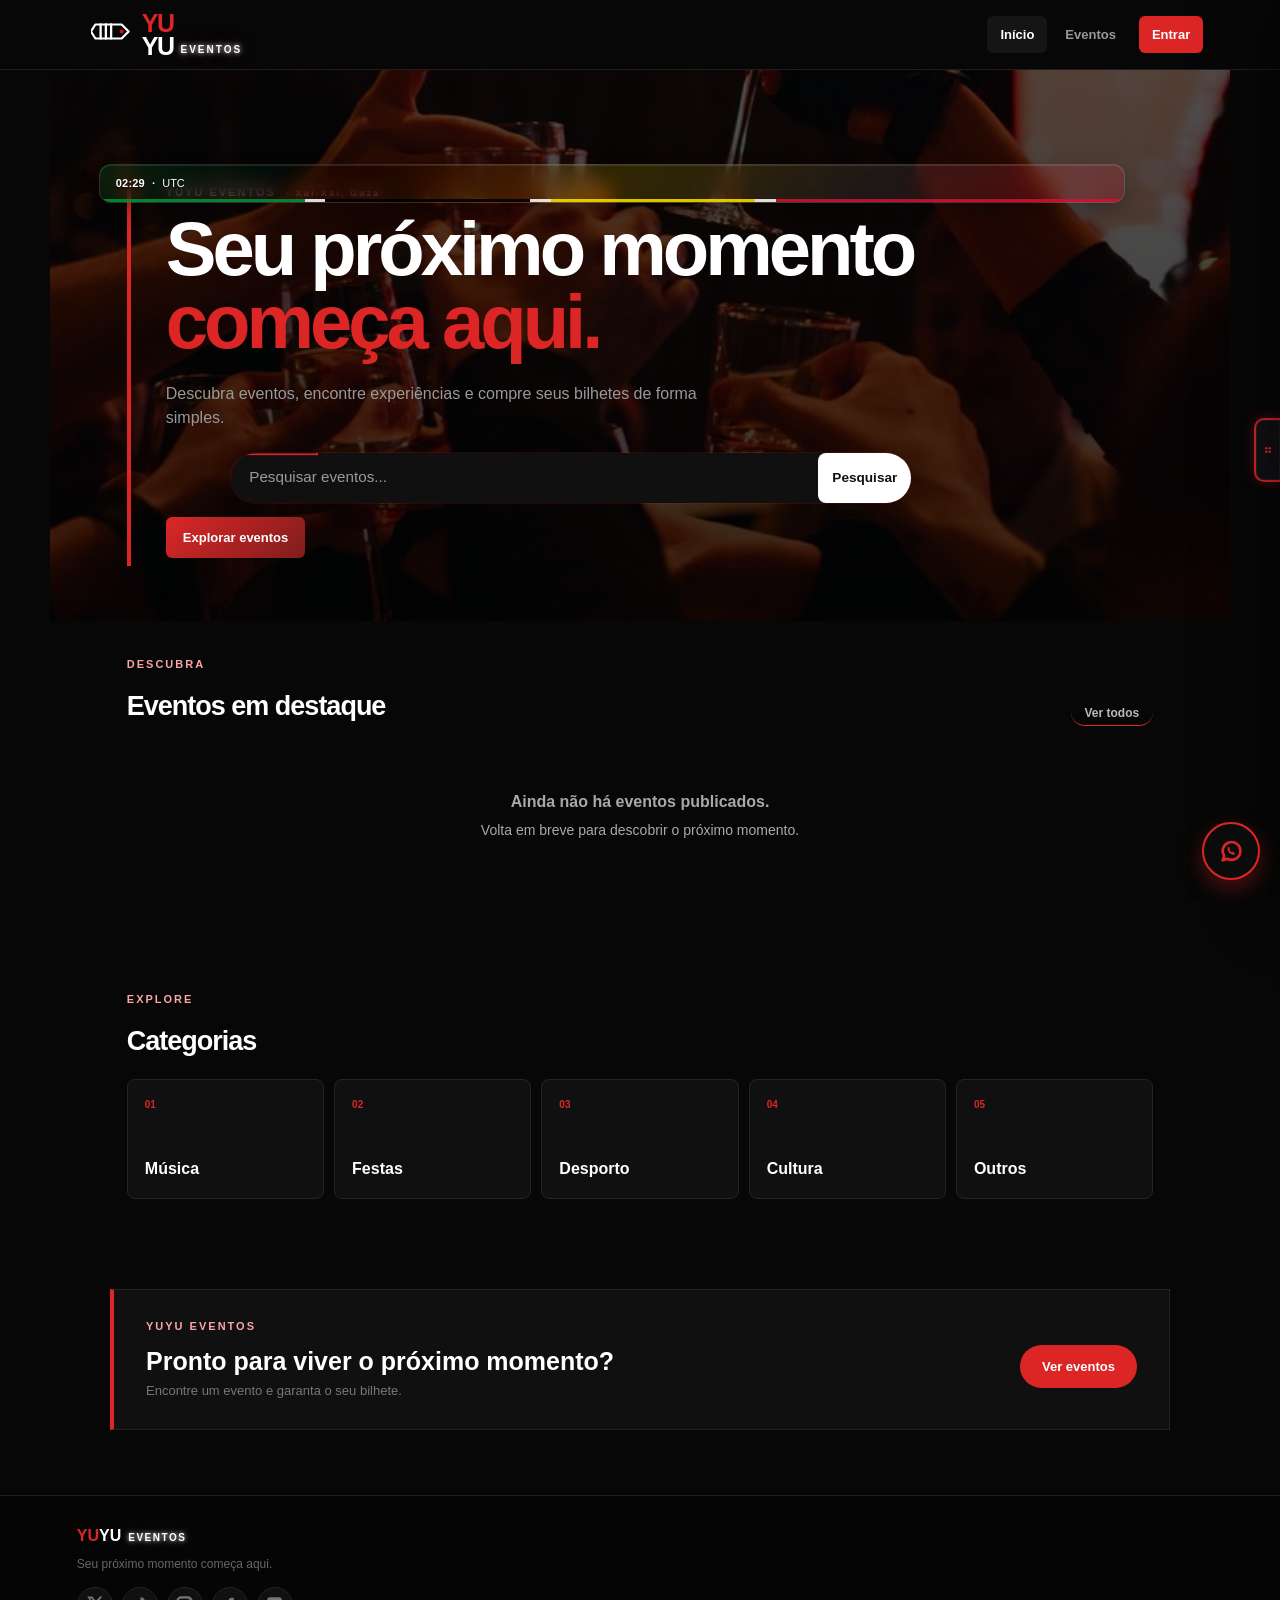
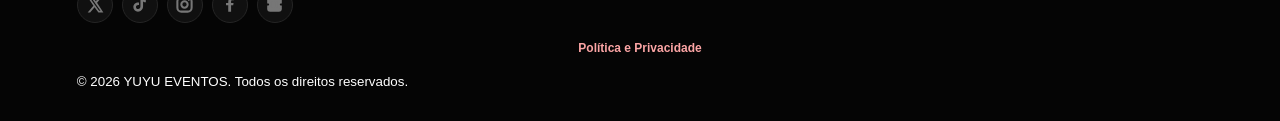
==== commit d1fd6a80: "Hero: caixa de hora/localizacao com cores de Mocambique" ====
--- a/index.html
+++ b/index.html
@@ -5,7 +5,7 @@
   <meta name="viewport" content="width=device-width, initial-scale=1.0">
   <meta name="description" content="YUYU EVENTOS — Seu próximo momento começa aqui.">
   <title>YUYU EVENTOS</title>
-  <link rel="stylesheet" href="style.css?v=103">
+  <link rel="stylesheet" href="style.css?v=104">
 </head>
 
 <body>
--- a/style.css
+++ b/style.css
@@ -7911,3 +7911,65 @@
   stroke-linecap: round;
   stroke-linejoin: round;
 }
+
+/* ===== HERO: caixa de hora/localização com cores de Moçambique ===== */
+.hero-location {
+  position: relative;
+  padding: 10px 16px !important;
+  border-radius: 12px !important;
+  background:
+    linear-gradient(
+      135deg,
+      rgba(0, 151, 57, .18) 0%,
+      rgba(0, 0, 0, .25) 25%,
+      rgba(252, 225, 0, .16) 50%,
+      rgba(255, 255, 255, .08) 75%,
+      rgba(210, 16, 52, .2) 100%
+    ) !important;
+  border: 1px solid rgba(255, 255, 255, .12) !important;
+  backdrop-filter: blur(10px) saturate(150%) !important;
+  -webkit-backdrop-filter: blur(10px) saturate(150%) !important;
+  box-shadow:
+    0 6px 18px rgba(0, 0, 0, .3),
+    inset 0 1px 0 rgba(255, 255, 255, .1) !important;
+  overflow: hidden;
+}
+
+/* Faixa fina das cores na base da caixa */
+.hero-location::after {
+  content: "";
+  position: absolute;
+  left: 0;
+  right: 0;
+  bottom: 0;
+  height: 3px;
+  background: linear-gradient(
+    90deg,
+    #009739 0%,
+    #009739 20%,
+    #ffffff 20%,
+    #ffffff 22%,
+    #000000 22%,
+    #000000 42%,
+    #ffffff 42%,
+    #ffffff 44%,
+    #fce100 44%,
+    #fce100 64%,
+    #ffffff 64%,
+    #ffffff 66%,
+    #d21034 66%,
+    #d21034 100%
+  );
+  border-radius: 0 0 12px 12px;
+  opacity: .85;
+}
+
+/* Ajustar cor do texto para realçar sobre o fundo */
+.hero-location-time,
+.hero-location-separator,
+.hero-location #heroPlace {
+  color: #fff !important;
+  text-shadow: 0 1px 2px rgba(0, 0, 0, .5);
+  position: relative;
+  z-index: 1;
+}
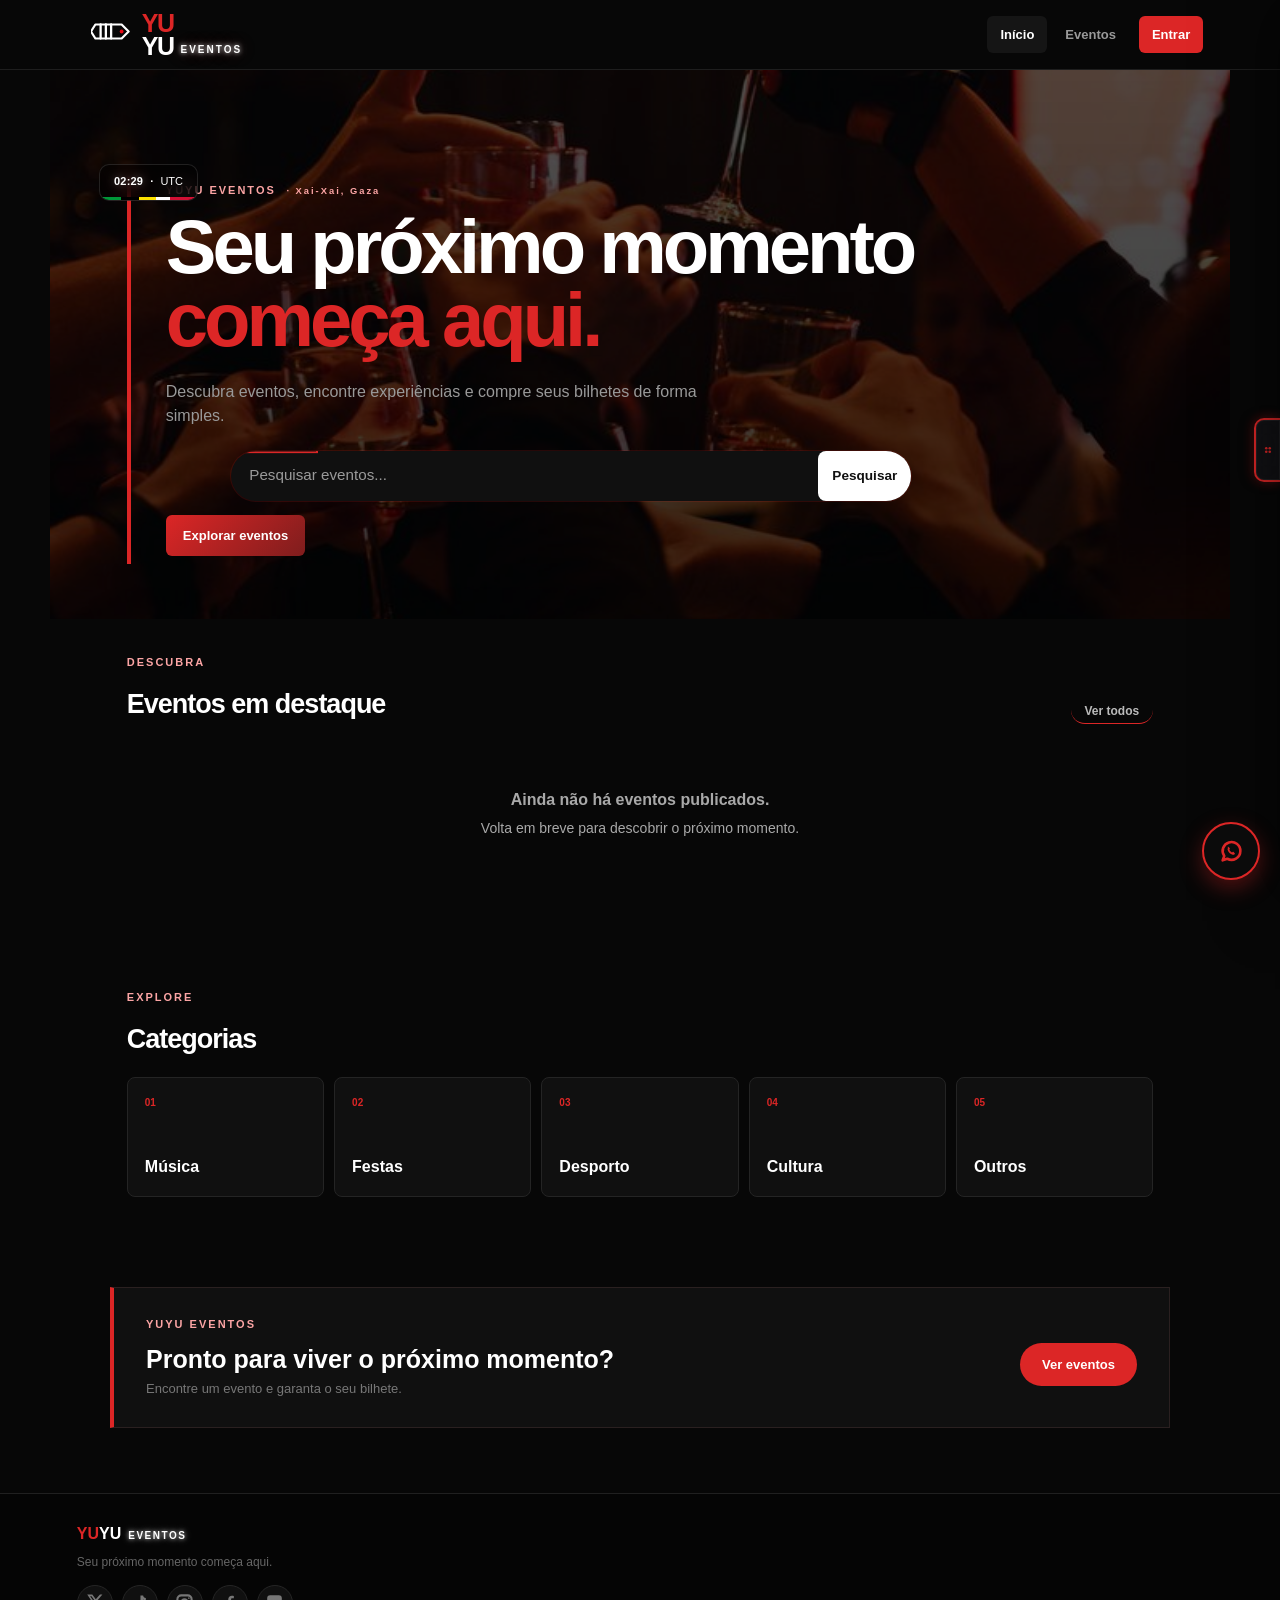
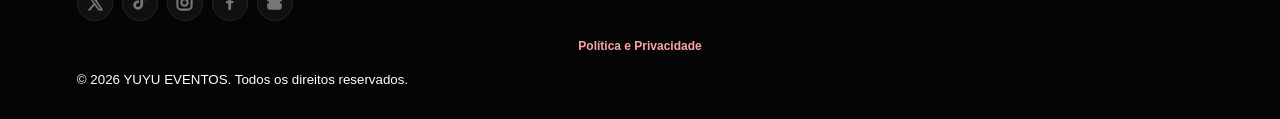
==== commit 5e93743e: "Hero: faixa das cores de Mocambique discreta" ====
--- a/index.html
+++ b/index.html
@@ -5,7 +5,7 @@
   <meta name="viewport" content="width=device-width, initial-scale=1.0">
   <meta name="description" content="YUYU EVENTOS — Seu próximo momento começa aqui.">
   <title>YUYU EVENTOS</title>
-  <link rel="stylesheet" href="style.css?v=104">
+  <link rel="stylesheet" href="style.css?v=105">
 </head>
 
 <body>
--- a/style.css
+++ b/style.css
@@ -7912,30 +7912,22 @@
   stroke-linejoin: round;
 }
 
-/* ===== HERO: caixa de hora/localização com cores de Moçambique ===== */
+
+
+/* ===== HERO: hora/localização com faixa das cores de Moçambique ===== */
 .hero-location {
   position: relative;
-  padding: 10px 16px !important;
-  border-radius: 12px !important;
-  background:
-    linear-gradient(
-      135deg,
-      rgba(0, 151, 57, .18) 0%,
-      rgba(0, 0, 0, .25) 25%,
-      rgba(252, 225, 0, .16) 50%,
-      rgba(255, 255, 255, .08) 75%,
-      rgba(210, 16, 52, .2) 100%
-    ) !important;
+  padding: 8px 14px 10px !important;
+  border-radius: 10px !important;
+  background: rgba(0, 0, 0, .45) !important;
+  backdrop-filter: blur(10px) !important;
+  -webkit-backdrop-filter: blur(10px) !important;
   border: 1px solid rgba(255, 255, 255, .12) !important;
-  backdrop-filter: blur(10px) saturate(150%) !important;
-  -webkit-backdrop-filter: blur(10px) saturate(150%) !important;
-  box-shadow:
-    0 6px 18px rgba(0, 0, 0, .3),
-    inset 0 1px 0 rgba(255, 255, 255, .1) !important;
   overflow: hidden;
-}
-
-/* Faixa fina das cores na base da caixa */
+  width: fit-content;
+}
+
+/* Faixa fina das cores na base */
 .hero-location::after {
   content: "";
   position: absolute;
@@ -7945,31 +7937,18 @@
   height: 3px;
   background: linear-gradient(
     90deg,
-    #009739 0%,
-    #009739 20%,
-    #ffffff 20%,
-    #ffffff 22%,
-    #000000 22%,
-    #000000 42%,
-    #ffffff 42%,
-    #ffffff 44%,
-    #fce100 44%,
-    #fce100 64%,
-    #ffffff 64%,
-    #ffffff 66%,
-    #d21034 66%,
-    #d21034 100%
+    #009739 0%, #009739 22%,
+    #000000 22%, #000000 40%,
+    #fce100 40%, #fce100 58%,
+    #ffffff 58%, #ffffff 72%,
+    #d21034 72%, #d21034 100%
   );
-  border-radius: 0 0 12px 12px;
-  opacity: .85;
-}
-
-/* Ajustar cor do texto para realçar sobre o fundo */
+}
+
 .hero-location-time,
 .hero-location-separator,
 .hero-location #heroPlace {
   color: #fff !important;
-  text-shadow: 0 1px 2px rgba(0, 0, 0, .5);
   position: relative;
   z-index: 1;
 }
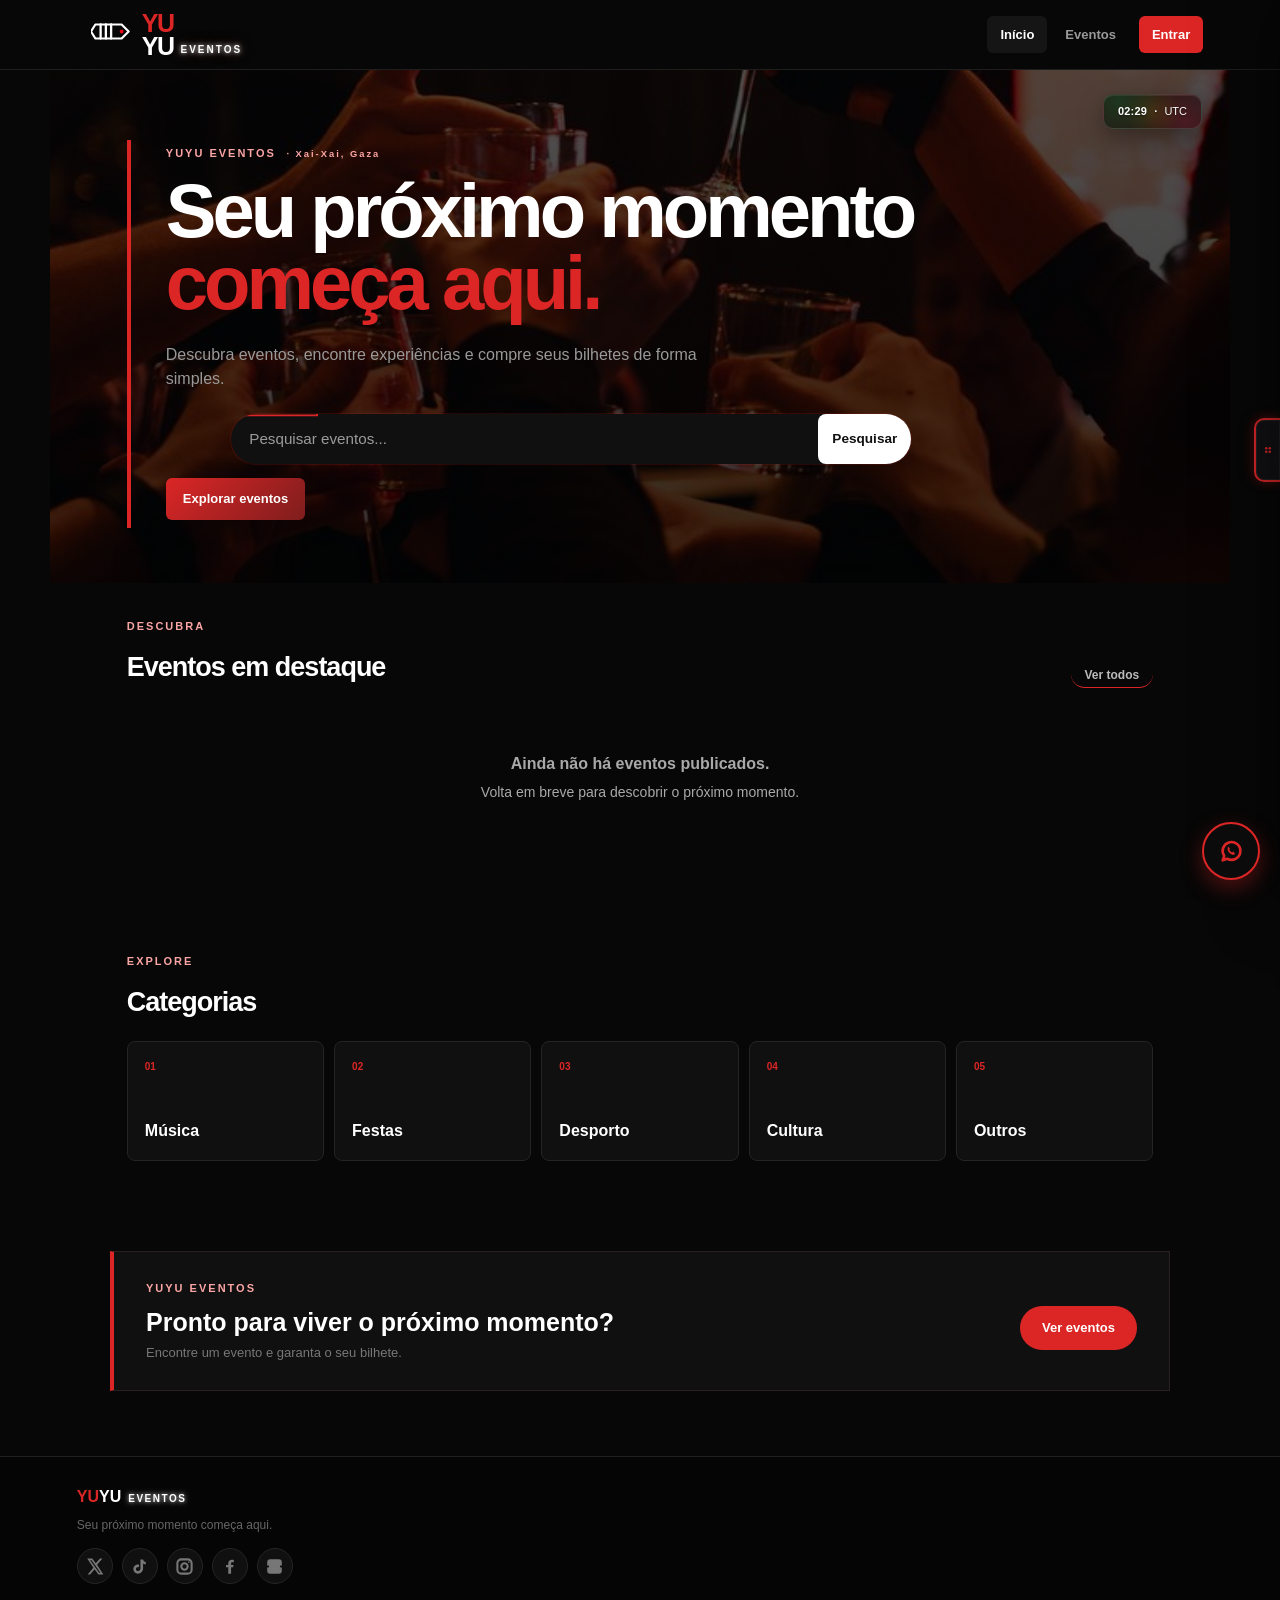
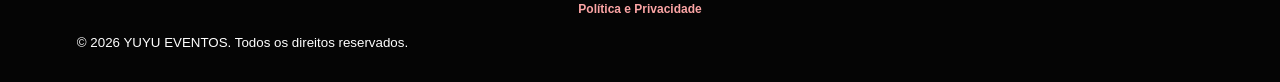
==== commit 4430b3d6: "Hero: mistura suave das cores de Mocambique" ====
--- a/index.html
+++ b/index.html
@@ -5,7 +5,7 @@
   <meta name="viewport" content="width=device-width, initial-scale=1.0">
   <meta name="description" content="YUYU EVENTOS — Seu próximo momento começa aqui.">
   <title>YUYU EVENTOS</title>
-  <link rel="stylesheet" href="style.css?v=105">
+  <link rel="stylesheet" href="style.css?v=106">
 </head>
 
 <body>
--- a/style.css
+++ b/style.css
@@ -7914,41 +7914,40 @@
 
 
 
-/* ===== HERO: hora/localização com faixa das cores de Moçambique ===== */
+
+
+/* ===== HERO: caixa de hora/localização com mistura das cores de Moçambique ===== */
 .hero-location {
-  position: relative;
-  padding: 8px 14px 10px !important;
+  background:
+    radial-gradient(
+      circle at 15% 20%,
+      rgba(0, 151, 57, .22) 0%,
+      transparent 45%
+    ),
+    radial-gradient(
+      circle at 50% 50%,
+      rgba(252, 225, 0, .1) 0%,
+      transparent 55%
+    ),
+    radial-gradient(
+      circle at 85% 80%,
+      rgba(210, 16, 52, .22) 0%,
+      transparent 50%
+    ),
+    rgba(0, 0, 0, .55) !important;
+  backdrop-filter: blur(12px) saturate(150%) !important;
+  -webkit-backdrop-filter: blur(12px) saturate(150%) !important;
+  border: 1px solid rgba(255, 255, 255, .12) !important;
+  box-shadow:
+    0 8px 24px rgba(0, 0, 0, .35),
+    inset 0 1px 0 rgba(255, 255, 255, .08) !important;
   border-radius: 10px !important;
-  background: rgba(0, 0, 0, .45) !important;
-  backdrop-filter: blur(10px) !important;
-  -webkit-backdrop-filter: blur(10px) !important;
-  border: 1px solid rgba(255, 255, 255, .12) !important;
-  overflow: hidden;
-  width: fit-content;
-}
-
-/* Faixa fina das cores na base */
-.hero-location::after {
-  content: "";
-  position: absolute;
-  left: 0;
-  right: 0;
-  bottom: 0;
-  height: 3px;
-  background: linear-gradient(
-    90deg,
-    #009739 0%, #009739 22%,
-    #000000 22%, #000000 40%,
-    #fce100 40%, #fce100 58%,
-    #ffffff 58%, #ffffff 72%,
-    #d21034 72%, #d21034 100%
-  );
+  padding: 8px 14px !important;
 }
 
 .hero-location-time,
 .hero-location-separator,
 .hero-location #heroPlace {
   color: #fff !important;
-  position: relative;
-  z-index: 1;
-}
+  text-shadow: 0 1px 2px rgba(0, 0, 0, .4);
+}
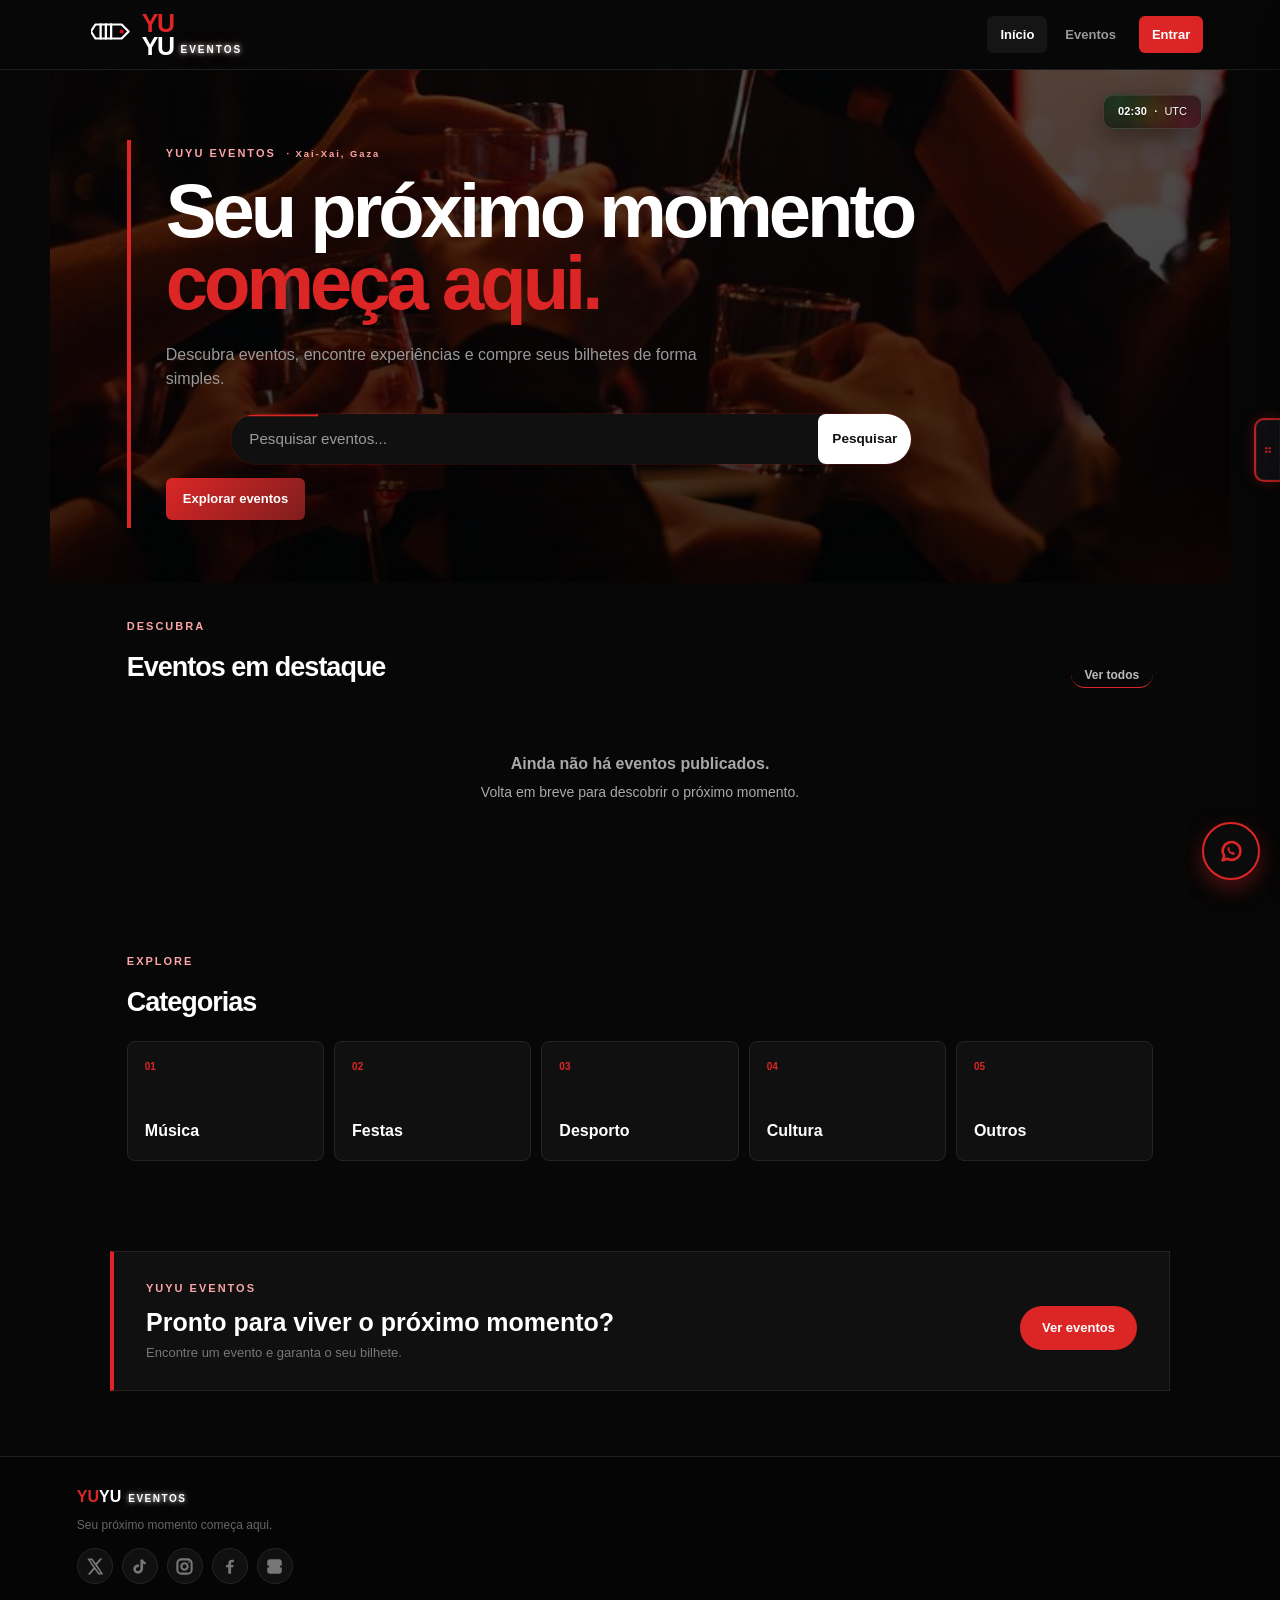
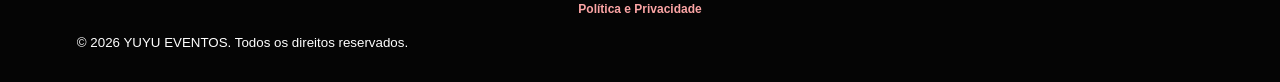
==== commit af9b869e: "Social: barra sem retangulo + modal Facebook" ====
--- a/index.html
+++ b/index.html
@@ -5,7 +5,7 @@
   <meta name="viewport" content="width=device-width, initial-scale=1.0">
   <meta name="description" content="YUYU EVENTOS — Seu próximo momento começa aqui.">
   <title>YUYU EVENTOS</title>
-  <link rel="stylesheet" href="style.css?v=106">
+  <link rel="stylesheet" href="style.css?v=108">
 </head>
 
 <body>
@@ -268,7 +268,7 @@
   </footer>
 
 <script src="https://cdn.jsdelivr.net/npm/tesseract.js@5/dist/tesseract.min.js"></script>
-<script src="index-eventos.js?v=300"></script>
+<script src="index-eventos.js?v=400"></script>
 <script src="viewer.js?v=1"></script>
 <script src="nav-cliente.js?v=2"></script>
 <script src="main.js?v=3"></script>
@@ -339,5 +339,6 @@
     });
   })();
 </script>
+<script src="social.js?v=4"></script>
 </body>
 </html>
--- a/style.css
+++ b/style.css
@@ -7951,3 +7951,703 @@
   color: #fff !important;
   text-shadow: 0 1px 2px rgba(0, 0, 0, .4);
 }
+
+/* ===== BARRA SOCIAL (like · comentar · partilhar) ===== */
+
+/* Posiciona o card para a barra poder sair fora da imagem */
+.event-card {
+  position: relative !important;
+  overflow: visible !important;
+}
+
+.event-card .event-image {
+  position: relative;
+  overflow: hidden;
+  border-radius: 20px 20px 0 0;
+}
+
+/* Barra flutuante: metade dentro, metade fora da imagem */
+.social-bar {
+  position: absolute;
+  left: 50%;
+  bottom: -20px;
+  transform: translateX(-50%);
+  display: inline-flex;
+  align-items: center;
+  gap: 4px;
+  padding: 4px;
+  border-radius: 999px;
+  background: rgba(15, 15, 18, .85);
+  backdrop-filter: blur(20px) saturate(180%);
+  -webkit-backdrop-filter: blur(20px) saturate(180%);
+  border: 1px solid rgba(255, 255, 255, .12);
+  box-shadow:
+    0 12px 30px rgba(0, 0, 0, .5),
+    inset 0 1px 0 rgba(255, 255, 255, .08);
+  z-index: 5;
+  white-space: nowrap;
+}
+
+/* Cada botão */
+.social-btn {
+  display: inline-flex;
+  align-items: center;
+  gap: 6px;
+  padding: 8px 12px;
+  border: 0;
+  border-radius: 999px;
+  background: transparent;
+  color: rgba(255, 255, 255, .75);
+  font: inherit;
+  font-size: 12px;
+  font-weight: 700;
+  cursor: pointer;
+  transition: background .18s, color .18s, transform .12s;
+}
+
+.social-btn:hover {
+  background: rgba(255, 255, 255, .08);
+  color: #fff;
+}
+
+.social-btn:active {
+  transform: scale(.94);
+}
+
+.social-btn svg {
+  width: 16px;
+  height: 16px;
+  fill: none;
+  stroke: currentColor;
+  stroke-width: 2;
+  stroke-linecap: round;
+  stroke-linejoin: round;
+  flex-shrink: 0;
+}
+
+/* Estado "gostei" */
+.social-btn.is-gostei {
+  color: #f472b6;
+}
+
+.social-btn.is-gostei svg {
+  fill: #f472b6;
+  stroke: #f472b6;
+}
+
+/* Contador */
+.social-count {
+  font-family: ui-monospace, monospace;
+  font-size: 11px;
+  opacity: .85;
+}
+
+/* Separador vertical entre botões */
+.social-sep {
+  width: 1px;
+  height: 16px;
+  background: rgba(255, 255, 255, .12);
+  margin: 0 2px;
+}
+
+/* Ajuste para o info do card não tocar na barra */
+.event-card .event-info {
+  padding-top: 32px !important;
+}
+
+/* No detalhe do evento — a barra fica por baixo do poster */
+.event-detail .social-bar {
+  position: relative;
+  left: auto;
+  bottom: auto;
+  transform: none;
+  margin: -22px auto 0;
+  display: flex;
+  width: fit-content;
+  position: relative;
+  z-index: 10;
+}
+
+/* Em mobile, reduzir um pouco */
+@media (max-width: 420px) {
+  .social-btn {
+    padding: 7px 10px;
+    font-size: 11px;
+  }
+
+  .social-btn svg {
+    width: 14px;
+    height: 14px;
+  }
+
+  .social-bar {
+    gap: 2px;
+    padding: 3px;
+  }
+}
+
+/* ===== MODAIS CUSTOMIZADOS (substituir alert/prompt) ===== */
+.yu-modal-overlay {
+  position: fixed;
+  inset: 0;
+  background: rgba(0, 0, 0, .75);
+  backdrop-filter: blur(8px);
+  -webkit-backdrop-filter: blur(8px);
+  z-index: 100000;
+  display: grid;
+  place-items: center;
+  padding: 20px;
+  animation: yuFade .2s ease;
+}
+
+@keyframes yuFade {
+  from { opacity: 0; }
+  to { opacity: 1; }
+}
+
+.yu-modal {
+  width: 100%;
+  max-width: 420px;
+  background: #16161a;
+  border: 1px solid rgba(255, 255, 255, .1);
+  border-radius: 20px;
+  padding: 24px;
+  box-shadow: 0 24px 60px rgba(0, 0, 0, .6);
+  animation: yuPop .28s cubic-bezier(0.16, 1, 0.3, 1);
+  color: #fff;
+}
+
+@keyframes yuPop {
+  from { opacity: 0; transform: scale(.92) translateY(10px); }
+  to { opacity: 1; transform: scale(1) translateY(0); }
+}
+
+.yu-modal-title {
+  font-size: 18px;
+  font-weight: 800;
+  margin: 0 0 6px;
+}
+
+.yu-modal-sub {
+  font-size: 13px;
+  color: rgba(255, 255, 255, .55);
+  margin: 0 0 20px;
+  line-height: 1.4;
+}
+
+.yu-modal-field {
+  display: flex;
+  flex-direction: column;
+  gap: 6px;
+  margin-bottom: 14px;
+}
+
+.yu-modal-field label {
+  font-size: 12px;
+  font-weight: 700;
+  color: rgba(255, 255, 255, .7);
+}
+
+.yu-modal-field input,
+.yu-modal-field textarea {
+  padding: 12px 14px;
+  border-radius: 12px;
+  border: 1px solid rgba(255, 255, 255, .1);
+  background: rgba(0, 0, 0, .3);
+  color: #fff;
+  font: inherit;
+  font-size: 14px;
+  outline: none;
+  transition: border-color .18s;
+}
+
+.yu-modal-field input:focus,
+.yu-modal-field textarea:focus {
+  border-color: var(--cor-primaria, #dc2626);
+}
+
+.yu-modal-field textarea {
+  resize: vertical;
+  min-height: 90px;
+  font-family: inherit;
+}
+
+.yu-modal-acoes {
+  display: flex;
+  gap: 8px;
+  justify-content: flex-end;
+  margin-top: 20px;
+}
+
+.yu-btn {
+  padding: 12px 20px;
+  border-radius: 12px;
+  border: 0;
+  font: inherit;
+  font-size: 14px;
+  font-weight: 700;
+  cursor: pointer;
+  transition: transform .12s, background .18s;
+}
+
+.yu-btn:active { transform: scale(.97); }
+
+.yu-btn-secundario {
+  background: rgba(255, 255, 255, .06);
+  color: #fff;
+}
+
+.yu-btn-secundario:hover { background: rgba(255, 255, 255, .12); }
+
+.yu-btn-primario {
+  background: linear-gradient(135deg, var(--cor-primaria, #dc2626), var(--cor-escura, #7f1d1d));
+  color: #fff;
+  box-shadow: 0 8px 20px rgba(var(--rgb-primaria, 220, 38, 38), .3);
+}
+
+/* ===== JANELA DE PARTILHA ===== */
+.yu-share-grid {
+  display: grid;
+  grid-template-columns: repeat(3, 1fr);
+  gap: 10px;
+  margin-bottom: 8px;
+}
+
+.yu-share-opc {
+  display: flex;
+  flex-direction: column;
+  align-items: center;
+  gap: 8px;
+  padding: 16px 8px;
+  border-radius: 14px;
+  background: rgba(255, 255, 255, .04);
+  border: 1px solid rgba(255, 255, 255, .08);
+  color: #fff;
+  font: inherit;
+  font-size: 12px;
+  font-weight: 700;
+  cursor: pointer;
+  transition: background .18s, transform .12s;
+}
+
+.yu-share-opc:hover { background: rgba(255, 255, 255, .08); }
+.yu-share-opc:active { transform: scale(.95); }
+
+.yu-share-opc svg {
+  width: 26px;
+  height: 26px;
+  fill: none;
+  stroke: currentColor;
+  stroke-width: 2;
+  stroke-linecap: round;
+  stroke-linejoin: round;
+}
+
+.yu-share-opc.whats { color: #25D366; }
+.yu-share-opc.copy { color: #93c5fd; }
+.yu-share-opc.nativo { color: var(--cor-clara, #fca5a5); }
+
+/* ===== LISTA DE COMENTÁRIOS ===== */
+.yu-comments-list {
+  max-height: 220px;
+  overflow-y: auto;
+  margin-bottom: 16px;
+  padding-right: 4px;
+  display: flex;
+  flex-direction: column;
+  gap: 10px;
+}
+
+.yu-comment {
+  padding: 10px 12px;
+  border-radius: 12px;
+  background: rgba(255, 255, 255, .03);
+  border-left: 3px solid var(--cor-primaria, #dc2626);
+}
+
+.yu-comment-autor {
+  font-size: 12px;
+  font-weight: 800;
+  color: #fff;
+  margin-bottom: 3px;
+}
+
+.yu-comment-texto {
+  font-size: 13px;
+  color: rgba(255, 255, 255, .8);
+  line-height: 1.5;
+  word-break: break-word;
+}
+
+.yu-comment-vazio {
+  text-align: center;
+  padding: 20px;
+  color: rgba(255, 255, 255, .4);
+  font-size: 13px;
+}
+
+/* ===== BARRA SOCIAL MELHORADA ===== */
+.event-card .social-bar {
+  position: absolute;
+  left: 12px;
+  right: 12px;
+  bottom: 12px;
+  transform: none;
+  justify-content: center;
+  background: rgba(15, 15, 18, .82);
+  border: 1px solid rgba(255, 255, 255, .15);
+  padding: 5px;
+  gap: 2px;
+}
+
+.social-bar .social-btn {
+  padding: 8px 12px;
+  font-size: 12px;
+  gap: 6px;
+}
+
+.social-bar .social-btn svg {
+  width: 15px;
+  height: 15px;
+  stroke-width: 2.2;
+}
+
+.social-bar .social-count {
+  font-size: 12px;
+  font-weight: 800;
+}
+
+.social-bar .social-btn:hover {
+  background: rgba(var(--rgb-primaria, 220, 38, 38), .18);
+  color: var(--cor-clara, #fca5a5);
+}
+
+.social-bar .social-btn.is-gostei {
+  background: rgba(244, 114, 182, .18);
+  color: #f472b6;
+}
+
+/* ===== BARRA SOCIAL: SEM rectângulo, só ícones ===== */
+.event-card .social-bar {
+  position: absolute !important;
+  left: auto !important;
+  right: 10px !important;
+  bottom: 10px !important;
+  transform: none !important;
+  background: transparent !important;
+  border: 0 !important;
+  box-shadow: none !important;
+  padding: 0 !important;
+  gap: 4px !important;
+  backdrop-filter: none !important;
+  -webkit-backdrop-filter: none !important;
+  display: inline-flex !important;
+}
+
+.social-bar .social-btn {
+  display: inline-flex !important;
+  align-items: center !important;
+  gap: 5px !important;
+  padding: 6px 10px !important;
+  border-radius: 999px !important;
+  background: rgba(0, 0, 0, .55) !important;
+  backdrop-filter: blur(10px) !important;
+  -webkit-backdrop-filter: blur(10px) !important;
+  border: 1px solid rgba(255, 255, 255, .1) !important;
+  color: #fff !important;
+  font-size: 12px !important;
+  font-weight: 700 !important;
+  box-shadow: 0 4px 12px rgba(0, 0, 0, .35) !important;
+  transition: background .18s, transform .12s !important;
+}
+
+.social-bar .social-btn:hover {
+  background: rgba(var(--rgb-primaria, 220, 38, 38), .85) !important;
+  transform: translateY(-1px);
+}
+
+.social-bar .social-btn:active {
+  transform: scale(.94);
+}
+
+.social-bar .social-btn svg {
+  width: 14px !important;
+  height: 14px !important;
+}
+
+.social-bar .social-count {
+  font-size: 12px !important;
+  font-family: inherit !important;
+  opacity: 1 !important;
+}
+
+.social-bar .social-btn.is-gostei {
+  background: rgba(244, 114, 182, .85) !important;
+  border-color: rgba(244, 114, 182, .4) !important;
+}
+
+/* Esconder a palavra "Partilhar" no card (só o ícone) */
+.event-card .social-bar .social-partilhar span {
+  display: none !important;
+}
+
+/* ===== MODAL COMENTÁRIOS ESTILO FACEBOOK ===== */
+.yu-modal.yu-modal-comments {
+  max-width: 480px !important;
+  padding: 0 !important;
+  overflow: hidden;
+  display: flex;
+  flex-direction: column;
+  max-height: 88vh;
+}
+
+.yu-comments-header {
+  display: flex;
+  align-items: center;
+  justify-content: space-between;
+  padding: 16px 20px;
+  border-bottom: 1px solid rgba(255, 255, 255, .08);
+}
+
+.yu-comments-header h2 {
+  margin: 0;
+  font-size: 17px;
+  font-weight: 800;
+  color: #fff;
+}
+
+.yu-comments-header .yu-close {
+  width: 32px;
+  height: 32px;
+  border-radius: 50%;
+  border: 0;
+  background: rgba(255, 255, 255, .06);
+  color: #fff;
+  display: grid;
+  place-items: center;
+  cursor: pointer;
+  transition: background .18s;
+}
+
+.yu-comments-header .yu-close:hover {
+  background: rgba(255, 255, 255, .12);
+}
+
+.yu-comments-header .yu-close svg {
+  width: 16px;
+  height: 16px;
+  fill: none;
+  stroke: currentColor;
+  stroke-width: 2.2;
+  stroke-linecap: round;
+  stroke-linejoin: round;
+}
+
+.yu-comments-body {
+  flex: 1;
+  overflow-y: auto;
+  padding: 20px;
+  display: flex;
+  flex-direction: column;
+  gap: 14px;
+  min-height: 200px;
+}
+
+.yu-comments-empty {
+  display: flex;
+  flex-direction: column;
+  align-items: center;
+  justify-content: center;
+  gap: 8px;
+  padding: 30px 20px;
+  text-align: center;
+}
+
+.yu-comments-empty svg {
+  width: 56px;
+  height: 56px;
+  margin-bottom: 8px;
+  fill: none;
+  stroke: var(--cor-primaria, #dc2626);
+  stroke-width: 1.8;
+  stroke-linecap: round;
+  stroke-linejoin: round;
+  opacity: .7;
+}
+
+.yu-comments-empty h3 {
+  margin: 0;
+  font-size: 17px;
+  font-weight: 800;
+  color: #fff;
+}
+
+.yu-comments-empty p {
+  margin: 0;
+  font-size: 13px;
+  color: rgba(255, 255, 255, .55);
+  line-height: 1.5;
+}
+
+/* Chip de sugestão (tipo Facebook) */
+.yu-comments-chips {
+  display: flex;
+  flex-wrap: wrap;
+  gap: 8px;
+  justify-content: center;
+  padding: 4px 0 10px;
+}
+
+.yu-comments-chip {
+  padding: 9px 16px;
+  border-radius: 999px;
+  border: 1px solid rgba(var(--rgb-primaria, 220, 38, 38), .45);
+  background: transparent;
+  color: var(--cor-clara, #fca5a5);
+  font: inherit;
+  font-size: 13px;
+  font-weight: 700;
+  cursor: pointer;
+  transition: background .18s, color .18s;
+}
+
+.yu-comments-chip:hover {
+  background: rgba(var(--rgb-primaria, 220, 38, 38), .15);
+  color: #fff;
+}
+
+/* Comentário individual */
+.yu-comment {
+  display: flex;
+  gap: 10px;
+  padding: 0;
+  background: transparent;
+  border: 0;
+  border-left: 0;
+}
+
+.yu-comment-avatar {
+  width: 36px;
+  height: 36px;
+  border-radius: 50%;
+  flex-shrink: 0;
+  display: grid;
+  place-items: center;
+  background: linear-gradient(135deg, var(--cor-primaria, #dc2626), var(--cor-escura, #7f1d1d));
+  color: #fff;
+  font-weight: 900;
+  font-size: 14px;
+  text-transform: uppercase;
+}
+
+.yu-comment-balao {
+  background: rgba(255, 255, 255, .06);
+  border-radius: 4px 14px 14px 14px;
+  padding: 10px 14px;
+  flex: 1;
+  min-width: 0;
+}
+
+.yu-comment-autor {
+  font-size: 13px;
+  font-weight: 800;
+  color: #fff;
+  margin-bottom: 3px;
+}
+
+.yu-comment-texto {
+  font-size: 14px;
+  color: rgba(255, 255, 255, .82);
+  line-height: 1.5;
+  word-break: break-word;
+}
+
+.yu-comment-hora {
+  font-size: 11px;
+  color: rgba(255, 255, 255, .4);
+  margin-top: 6px;
+  padding-left: 46px;
+}
+
+/* Rodapé fixo (input + enviar) */
+.yu-comments-footer {
+  border-top: 1px solid rgba(255, 255, 255, .08);
+  padding: 12px 16px 14px;
+  background: rgba(0, 0, 0, .25);
+  display: flex;
+  gap: 10px;
+  align-items: flex-end;
+}
+
+.yu-comments-footer .yu-comment-avatar {
+  background: linear-gradient(135deg, #52525b, #27272a);
+}
+
+.yu-comments-input-wrap {
+  flex: 1;
+  display: flex;
+  flex-direction: column;
+  gap: 8px;
+}
+
+.yu-comments-input-wrap input,
+.yu-comments-input-wrap textarea {
+  width: 100%;
+  padding: 10px 14px;
+  border-radius: 20px;
+  border: 1px solid rgba(255, 255, 255, .1);
+  background: rgba(255, 255, 255, .05);
+  color: #fff;
+  font: inherit;
+  font-size: 14px;
+  outline: none;
+  box-sizing: border-box;
+  transition: border-color .18s, background .18s;
+}
+
+.yu-comments-input-wrap input:focus,
+.yu-comments-input-wrap textarea:focus {
+  border-color: var(--cor-primaria, #dc2626);
+  background: rgba(255, 255, 255, .08);
+}
+
+.yu-comments-input-wrap textarea {
+  resize: none;
+  min-height: 42px;
+  max-height: 100px;
+  line-height: 1.4;
+  font-family: inherit;
+}
+
+.yu-comments-send {
+  width: 40px;
+  height: 40px;
+  border-radius: 50%;
+  border: 0;
+  background: linear-gradient(135deg, var(--cor-primaria, #dc2626), var(--cor-escura, #7f1d1d));
+  color: #fff;
+  display: grid;
+  place-items: center;
+  cursor: pointer;
+  flex-shrink: 0;
+  box-shadow: 0 6px 16px rgba(var(--rgb-primaria, 220, 38, 38), .35);
+  transition: transform .12s, box-shadow .18s;
+}
+
+.yu-comments-send:hover {
+  box-shadow: 0 10px 22px rgba(var(--rgb-primaria, 220, 38, 38), .45);
+}
+
+.yu-comments-send:active {
+  transform: scale(.9);
+}
+
+.yu-comments-send svg {
+  width: 18px;
+  height: 18px;
+  fill: none;
+  stroke: currentColor;
+  stroke-width: 2.2;
+  stroke-linecap: round;
+  stroke-linejoin: round;
+}
